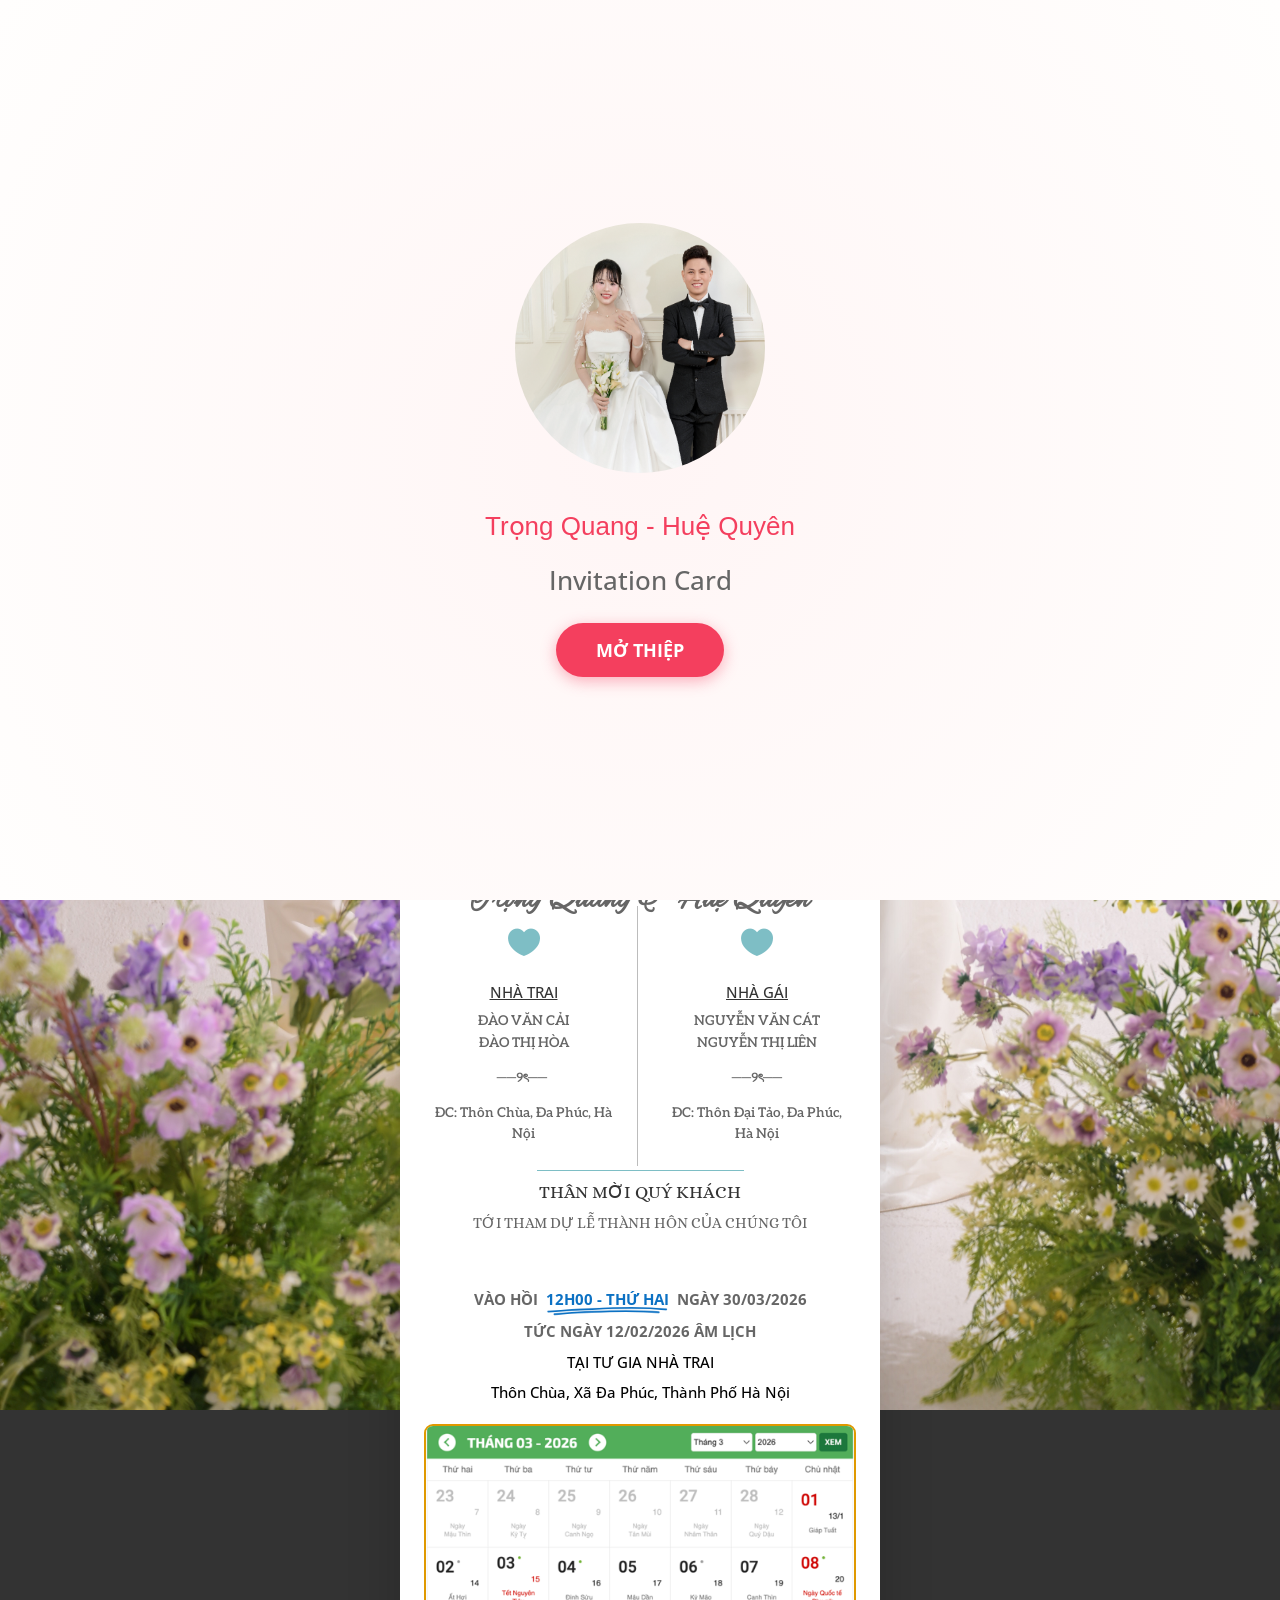
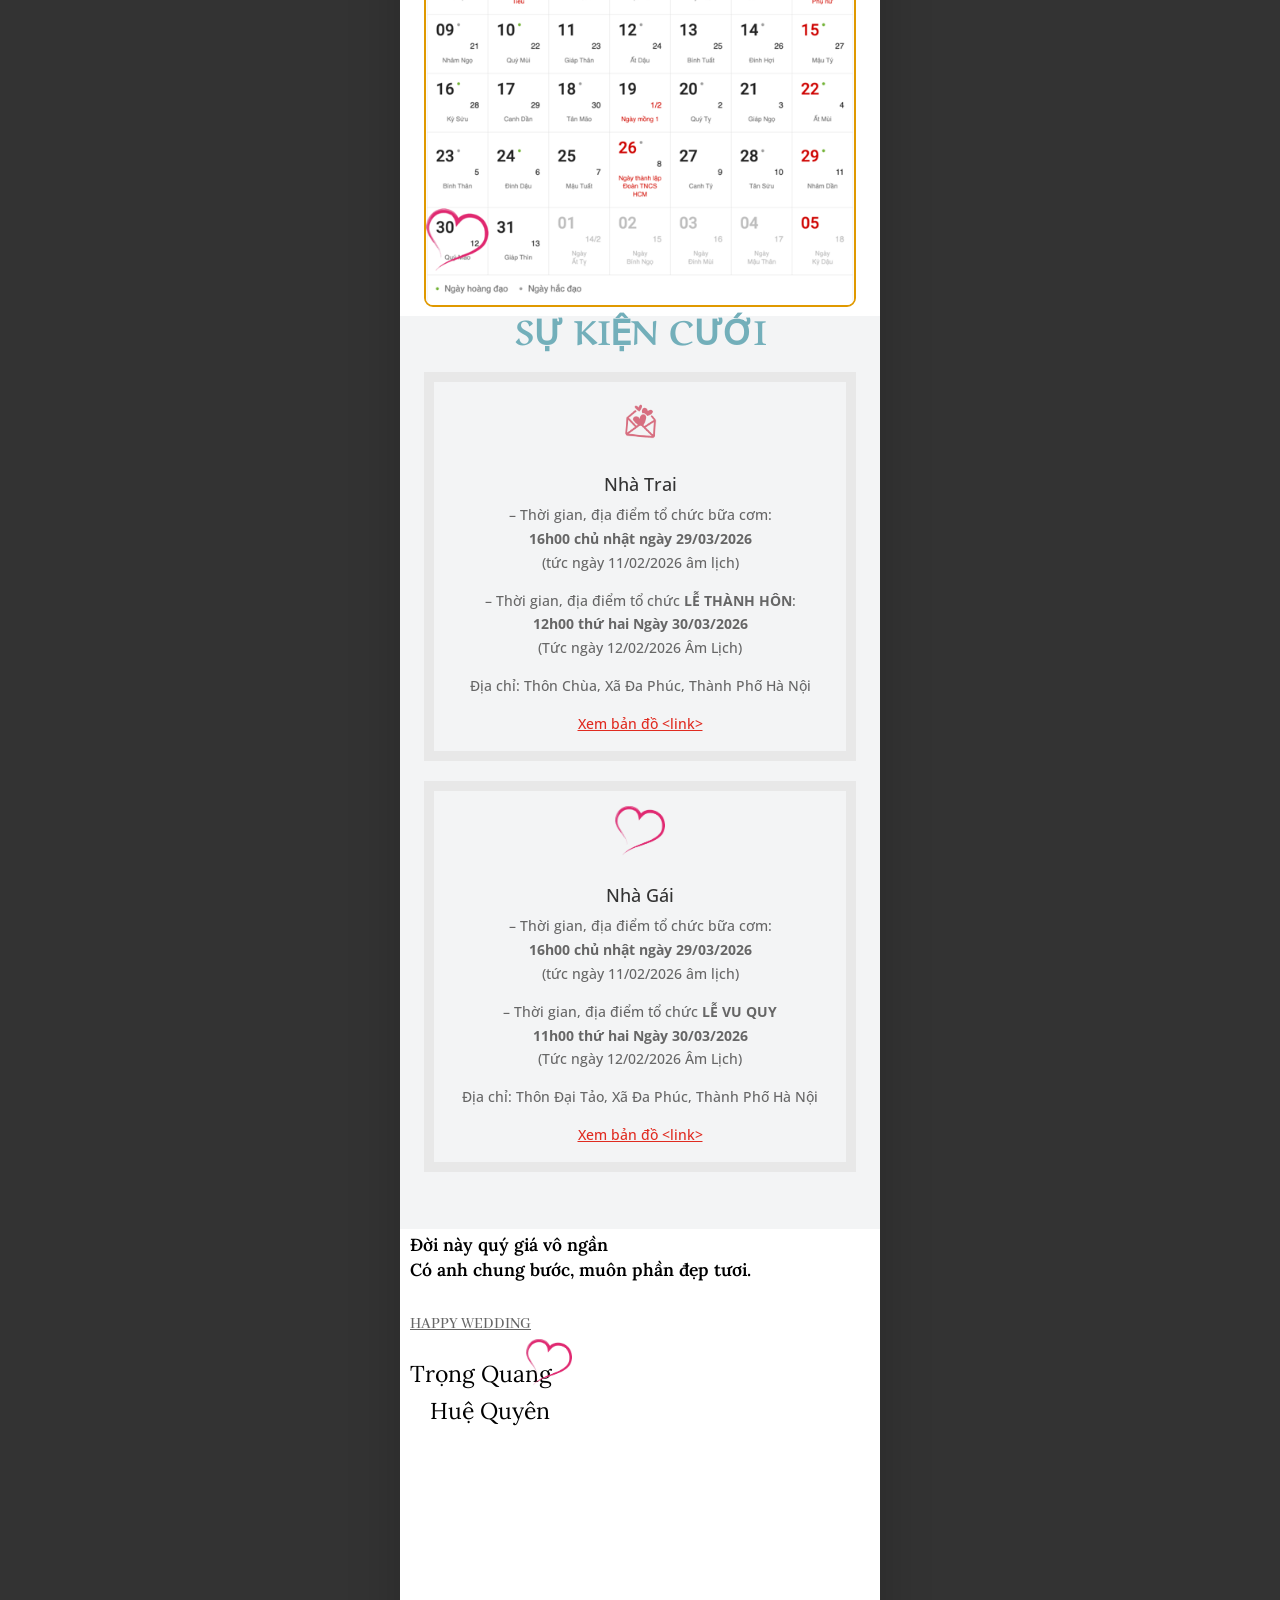
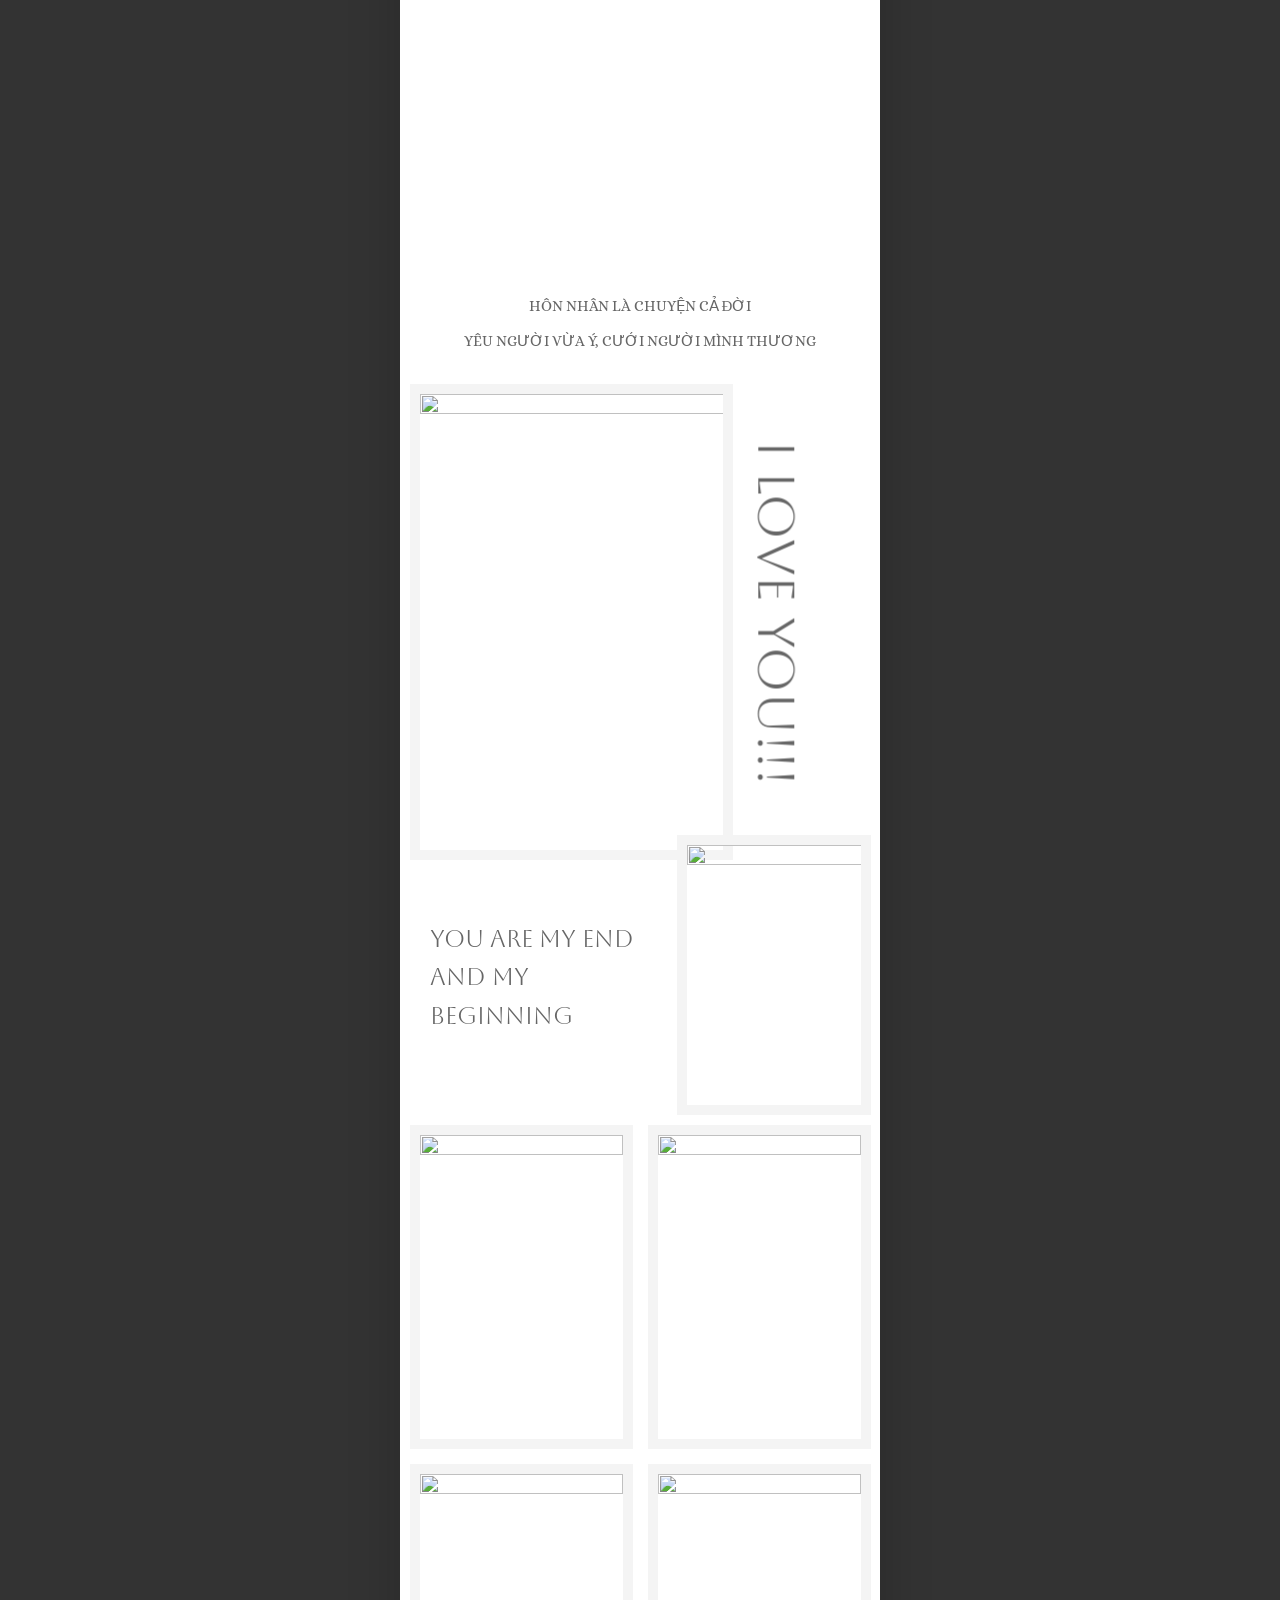
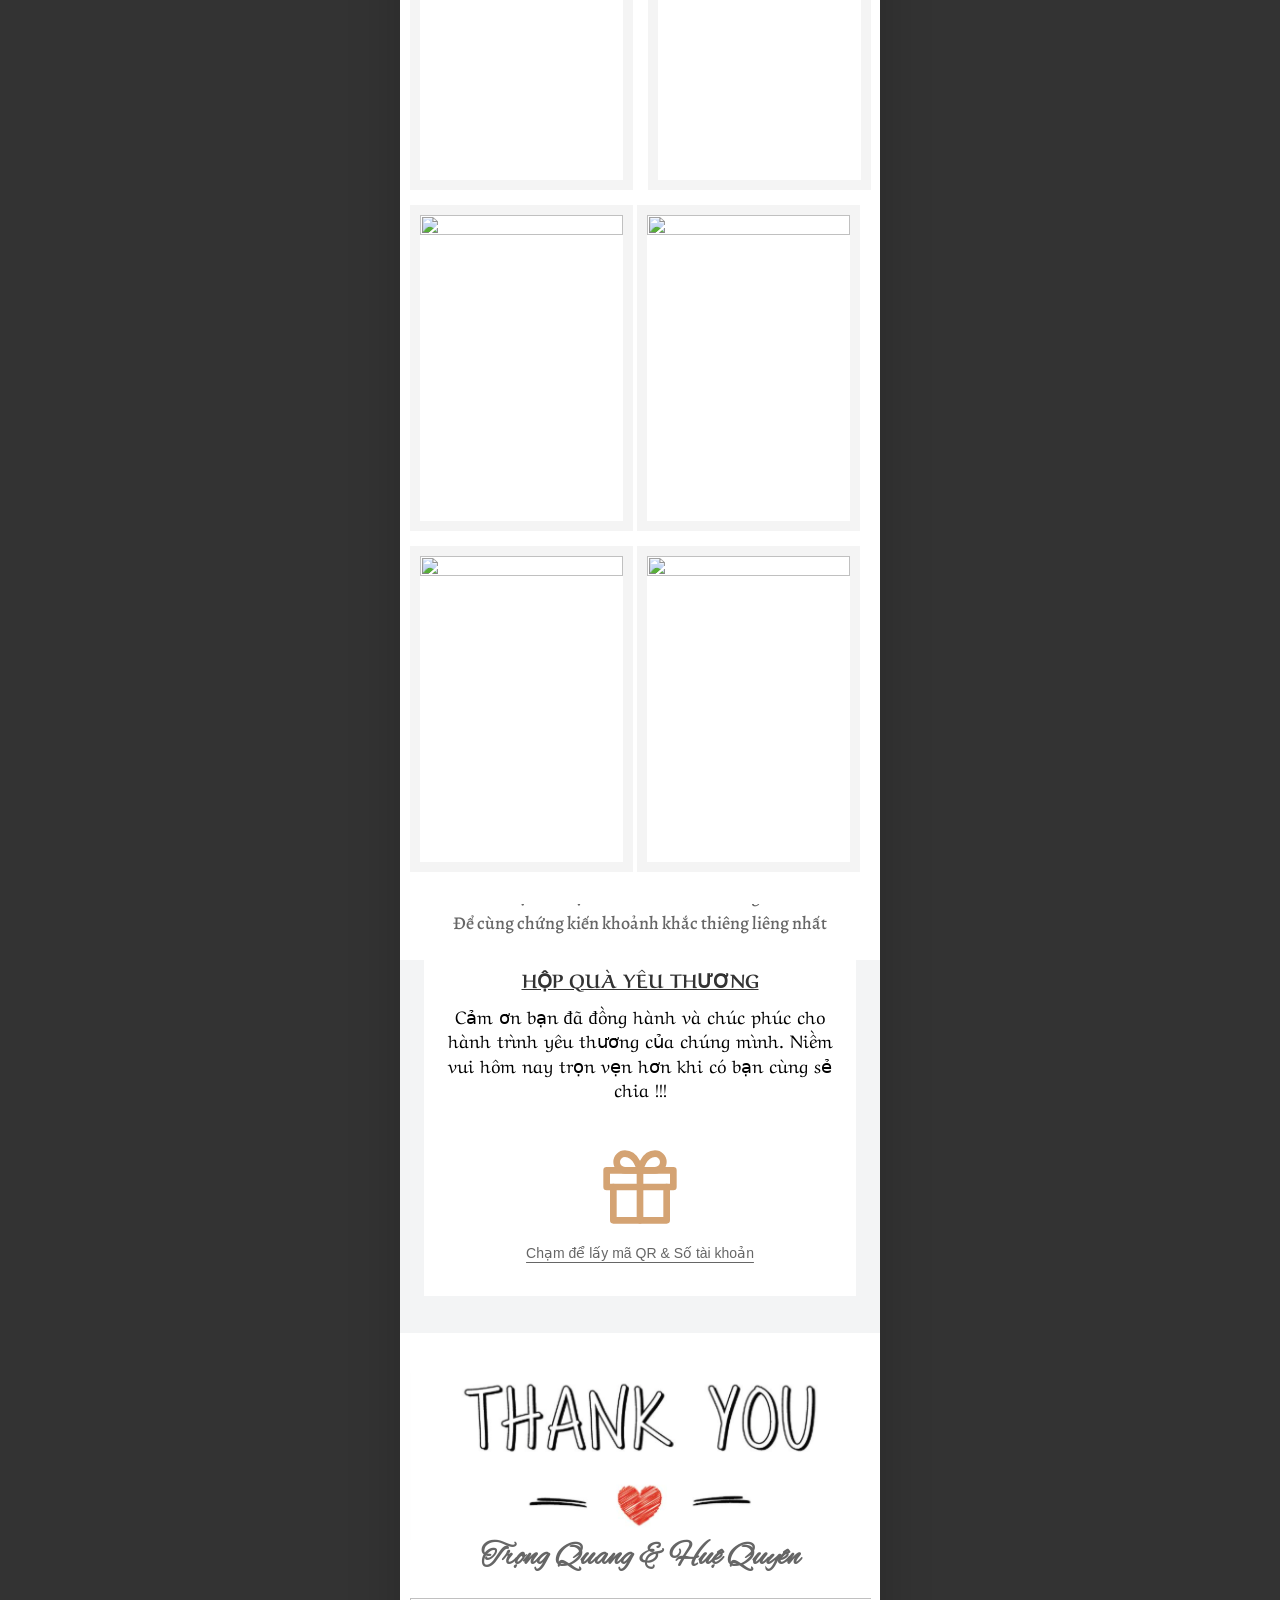
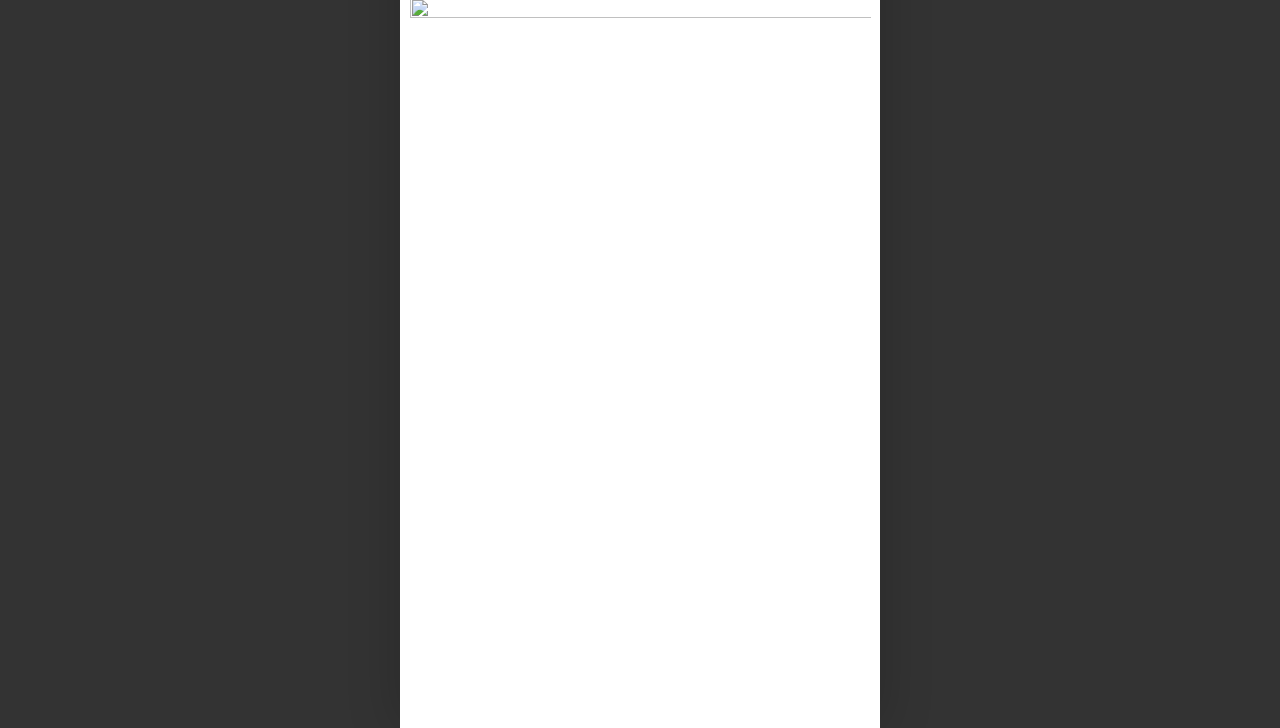
==== index.html @ 7b85a996 "first commit" ====
<!DOCTYPE html>
<html lang="en-US">

<head>
    <meta charset="UTF-8" />
    <meta http-equiv="X-UA-Compatible" content="IE=edge">
    <script type="text/javascript">
        document.documentElement.className = 'js';
    </script>

    <title>Quang Quyên | Wedding</title>
    <meta name='robots' content='max-image-preview:large' />
    <link rel='dns-prefetch' href='//fonts.googleapis.com' />
    <meta content="Divi v.4.27.1" name="generator" />
    <style id='wp-img-auto-sizes-contain-inline-css' type='text/css'>
        img:is([sizes=auto i], [sizes^="auto," i]) {
            contain-intrinsic-size: 3000px 1500px
        }
    </style>

    <link rel='stylesheet' id='et-divi-open-sans-css' href='https://fonts.googleapis.com/css?family=Open+Sans:300italic,400italic,600italic,700italic,800italic,400,300,600,700,800&#038;subset=latin,latin-ext&#038;display=swap' type='text/css' media='all'
    />
    <style id='divi-style-inline-inline-css' type='text/css'>
        a,
        abbr,
        acronym,
        address,
        applet,
        b,
        big,
        blockquote,
        body,
        center,
        cite,
        code,
        dd,
        del,
        dfn,
        div,
        dl,
        dt,
        em,
        fieldset,
        font,
        form,
        h1,
        h2,
        h3,
        h4,
        h5,
        h6,
        html,
        i,
        iframe,
        img,
        ins,
        kbd,
        label,
        legend,
        li,
        object,
        ol,
        p,
        pre,
        q,
        s,
        samp,
        small,
        span,
        strike,
        strong,
        sub,
        sup,
        tt,
        u,
        ul,
        var {
            margin: 0;
            padding: 0;
            border: 0;
            outline: 0;
            font-size: 100%;
            -ms-text-size-adjust: 100%;
            -webkit-text-size-adjust: 100%;
            vertical-align: baseline;
            background: transparent
        }
        .et_pb_column {
            width: 100%;
        }
        body {
            line-height: 1
        }

        ol,
        ul {
            list-style: none
        }

        blockquote,
        q {
            quotes: none
        }

        blockquote:after,
        blockquote:before,
        q:after,
        q:before {
            content: "";
            content: none
        }

        blockquote {
            margin: 20px 0 30px;
            border-left: 5px solid;
            padding-left: 20px
        }

        :focus {
            outline: 0
        }

        del {
            text-decoration: line-through
        }

        pre {
            overflow: auto;
            padding: 10px
        }

        figure {
            margin: 0
        }

        table {
            border-collapse: collapse;
            border-spacing: 0
        }

        article,
        aside,
        footer,
        header,
        hgroup,
        nav,
        section {
            display: block
        }

        body {
            font-family: Open Sans, Arial, sans-serif;
            font-size: 14px;
            color: #666;
            background-color: #fff;
            line-height: 1.7em;
            font-weight: 500;
            -webkit-font-smoothing: antialiased;
            -moz-osx-font-smoothing: grayscale
        }

        body.page-template-page-template-blank-php #page-container {
            padding-top: 0 !important
        }

        body.et_cover_background {
            background-size: cover !important;
            background-position: top !important;
            background-repeat: no-repeat !important;
            background-attachment: fixed
        }

        a {
            color: #2ea3f2
        }

        a,
        a:hover {
            text-decoration: none
        }

        p {
            padding-bottom: 1em
        }

        p:not(.has-background):last-of-type {
            padding-bottom: 0
        }

        p.et_normal_padding {
            padding-bottom: 1em
        }

        strong {
            font-weight: 700
        }

        cite,
        em,
        i {
            font-style: italic
        }

        code,
        pre {
            font-family: Courier New, monospace;
            margin-bottom: 10px
        }

        ins {
            text-decoration: none
        }

        sub,
        sup {
            height: 0;
            line-height: 1;
            position: relative;
            vertical-align: baseline
        }

        sup {
            bottom: .8em
        }

        sub {
            top: .3em
        }

        dl {
            margin: 0 0 1.5em
        }

        dl dt {
            font-weight: 700
        }

        dd {
            margin-left: 1.5em
        }

        blockquote p {
            padding-bottom: 0
        }

        embed,
        iframe,
        object,
        video {
            max-width: 100%
        }

        h1,
        h2,
        h3,
        h4,
        h5,
        h6 {
            color: #333;
            padding-bottom: 10px;
            line-height: 1em;
            font-weight: 500
        }

        h1 a,
        h2 a,
        h3 a,
        h4 a,
        h5 a,
        h6 a {
            color: inherit
        }

        h1 {
            font-size: 30px
        }

        h2 {
            font-size: 26px
        }

        h3 {
            font-size: 22px
        }

        h4 {
            font-size: 18px
        }

        h5 {
            font-size: 16px
        }

        h6 {
            font-size: 14px
        }

        input {
            -webkit-appearance: none
        }

        input[type=checkbox] {
            -webkit-appearance: checkbox
        }

        input[type=radio] {
            -webkit-appearance: radio
        }

        input.text,
        input.title,
        input[type=email],
        input[type=password],
        input[type=tel],
        input[type=text],
        select,
        textarea {
            background-color: #fff;
            border: 1px solid #bbb;
            padding: 2px;
            color: #4e4e4e
        }

        input.text:focus,
        input.title:focus,
        input[type=text]:focus,
        select:focus,
        textarea:focus {
            border-color: #2d3940;
            color: #3e3e3e
        }

        input.text,
        input.title,
        input[type=text],
        select,
        textarea {
            margin: 0
        }

        textarea {
            padding: 4px
        }

        button,
        input,
        select,
        textarea {
            font-family: inherit
        }

        img {
            max-width: 100%;
            height: auto
        }

        .clear {
            clear: both
        }

        br.clear {
            margin: 0;
            padding: 0
        }

        .pagination {
            clear: both
        }

        #et_search_icon:hover,
        .et-social-icon a:hover,
        .et_password_protected_form .et_submit_button,
        .form-submit .et_pb_buttontton.alt.disabled,
        .nav-single a,
        .posted_in a {
            color: #2ea3f2
        }

        .et-search-form,
        blockquote {
            border-color: #2ea3f2
        }

        #main-content {
            background-color: #fff
        }

        .container {
            width: 80%;
            max-width: 1080px;
            margin: auto;
            position: relative
        }

        body:not(.et-tb) #main-content .container,
        body:not(.et-tb-has-header) #main-content .container {
            padding-top: 58px
        }

        .et_full_width_page #main-content .container:before {
            display: none
        }

        .main_title {
            margin-bottom: 20px
        }

        .et_password_protected_form .et_submit_button:hover,
        .form-submit .et_pb_button:hover {
            background: rgba(0, 0, 0, .05)
        }

        .et_button_icon_visible .et_pb_button {
            padding-right: 2em;
            padding-left: .7em
        }

        .et_button_icon_visible .et_pb_button:after {
            opacity: 1;
            margin-left: 0
        }

        .et_button_left .et_pb_button:hover:after {
            left: .15em
        }

        .et_button_left .et_pb_button:after {
            margin-left: 0;
            left: 1em
        }

        .et_button_icon_visible.et_button_left .et_pb_button,
        .et_button_left .et_pb_button:hover,
        .et_button_left .et_pb_module .et_pb_button:hover {
            padding-left: 2em;
            padding-right: .7em
        }

        .et_button_icon_visible.et_button_left .et_pb_button:after,
        .et_button_left .et_pb_button:hover:after {
            left: .15em
        }

        .et_password_protected_form .et_submit_button:hover,
        .form-submit .et_pb_button:hover {
            padding: .3em 1em
        }

        .et_button_no_icon .et_pb_button:after {
            display: none
        }

        .et_button_no_icon.et_button_icon_visible.et_button_left .et_pb_button,
        .et_button_no_icon.et_button_left .et_pb_button:hover,
        .et_button_no_icon .et_pb_button,
        .et_button_no_icon .et_pb_button:hover {
            padding: .3em 1em !important
        }

        .et_button_custom_icon .et_pb_button:after {
            line-height: 1.7em
        }

        .et_button_custom_icon.et_button_icon_visible .et_pb_button:after,
        .et_button_custom_icon .et_pb_button:hover:after {
            margin-left: .3em
        }

        #left-area .post_format-post-format-gallery .wp-block-gallery:first-of-type {
            padding: 0;
            margin-bottom: -16px
        }

        .entry-content table:not(.variations) {
            border: 1px solid #eee;
            margin: 0 0 15px;
            text-align: left;
            width: 100%
        }

        .entry-content thead th,
        .entry-content tr th {
            color: #555;
            font-weight: 700;
            padding: 9px 24px
        }

        .entry-content tr td {
            border-top: 1px solid #eee;
            padding: 6px 24px
        }

        #left-area ul,
        .entry-content ul,
        .et-l--body ul,
        .et-l--footer ul,
        .et-l--header ul {
            list-style-type: disc;
            padding: 0 0 23px 1em;
            line-height: 26px
        }

        #left-area ol,
        .entry-content ol,
        .et-l--body ol,
        .et-l--footer ol,
        .et-l--header ol {
            list-style-type: decimal;
            list-style-position: inside;
            padding: 0 0 23px;
            line-height: 26px
        }

        #left-area ul li ul,
        .entry-content ul li ol {
            padding: 2px 0 2px 20px
        }

        #left-area ol li ul,
        .entry-content ol li ol,
        .et-l--body ol li ol,
        .et-l--footer ol li ol,
        .et-l--header ol li ol {
            padding: 2px 0 2px 35px
        }

        #left-area ul.wp-block-gallery {
            display: -webkit-box;
            display: -ms-flexbox;
            display: flex;
            -ms-flex-wrap: wrap;
            flex-wrap: wrap;
            list-style-type: none;
            padding: 0
        }

        #left-area ul.products {
            padding: 0 !important;
            line-height: 1.7 !important;
            list-style: none !important
        }

        .gallery-item a {
            display: block
        }

        .gallery-caption,
        .gallery-item a {
            width: 90%
        }

        #wpadminbar {
            z-index: 100001
        }

        #left-area .post-meta {
            font-size: 14px;
            padding-bottom: 15px
        }

        #left-area .post-meta a {
            text-decoration: none;
            color: #666
        }

        #left-area .et_featured_image {
            padding-bottom: 7px
        }

        .single .post {
            padding-bottom: 25px
        }

        body.single .et_audio_content {
            margin-bottom: -6px
        }

        .nav-single a {
            text-decoration: none;
            color: #2ea3f2;
            font-size: 14px;
            font-weight: 400
        }

        .nav-previous {
            float: left
        }

        .nav-next {
            float: right
        }

        .et_password_protected_form p input {
            background-color: #eee;
            border: none !important;
            width: 100% !important;
            border-radius: 0 !important;
            font-size: 14px;
            color: #999 !important;
            padding: 16px !important;
            -webkit-box-sizing: border-box;
            box-sizing: border-box
        }

        .et_password_protected_form label {
            display: none
        }

        .et_password_protected_form .et_submit_button {
            font-family: inherit;
            display: block;
            float: right;
            margin: 8px auto 0;
            cursor: pointer
        }

        .post-password-required p.nocomments.container {
            max-width: 100%
        }

        .post-password-required p.nocomments.container:before {
            display: none
        }

        .aligncenter,
        div.post .new-post .aligncenter {
            display: block;
            margin-left: auto;
            margin-right: auto
        }

        .wp-caption {
            border: 1px solid #ddd;
            text-align: center;
            background-color: #f3f3f3;
            margin-bottom: 10px;
            max-width: 96%;
            padding: 8px
        }

        .wp-caption.alignleft {
            margin: 0 30px 20px 0
        }

        .wp-caption.alignright {
            margin: 0 0 20px 30px
        }

        .wp-caption img {
            margin: 0;
            padding: 0;
            border: 0
        }

        .wp-caption p.wp-caption-text {
            font-size: 12px;
            padding: 0 4px 5px;
            margin: 0
        }

        .alignright {
            float: right
        }

        .alignleft {
            float: left
        }

        img.alignleft {
            display: inline;
            float: left;
            margin-right: 15px
        }

        img.alignright {
            display: inline;
            float: right;
            margin-left: 15px
        }

        .page.et_pb_pagebuilder_layout #main-content {
            background-color: transparent
        }

        body #main-content .et_builder_inner_content>h1,
        body #main-content .et_builder_inner_content>h2,
        body #main-content .et_builder_inner_content>h3,
        body #main-content .et_builder_inner_content>h4,
        body #main-content .et_builder_inner_content>h5,
        body #main-content .et_builder_inner_content>h6 {
            line-height: 1.4em
        }

        body #main-content .et_builder_inner_content>p {
            line-height: 1.7em
        }

        .wp-block-pullquote {
            margin: 20px 0 30px
        }

        .wp-block-pullquote.has-background blockquote {
            border-left: none
        }

        .wp-block-group.has-background {
            padding: 1.5em 1.5em .5em
        }

        @media (min-width:981px) {
            #left-area {
                width: 79.125%;
                padding-bottom: 23px
            }
            #main-content .container:before {
                content: "";
                position: absolute;
                top: 0;
                height: 100%;
                width: 1px;
                background-color: #e2e2e2
            }
            .et_full_width_page #left-area,
            .et_no_sidebar #left-area {
                float: none;
                width: 100% !important
            }
            .et_full_width_page #left-area {
                padding-bottom: 0
            }
            .et_no_sidebar #main-content .container:before {
                display: none
            }
        }

        @media (max-width:980px) {
            #page-container {
                padding-top: 80px
            }
            .et-tb #page-container,
            .et-tb-has-header #page-container {
                padding-top: 0 !important
            }
            #left-area,
            #sidebar {
                width: 100% !important
            }
            #main-content .container:before {
                display: none !important
            }
            .et_full_width_page .et_gallery_item:nth-child(4n+1) {
                clear: none
            }
        }

        @media print {
            #page-container {
                padding-top: 0 !important
            }
        }

        #wp-admin-bar-et-use-visual-builder a:before {
            font-family: ETmodules !important;
            content: "\e625";
            font-size: 30px !important;
            width: 28px;
            margin-top: -3px;
            color: #974df3 !important
        }

        #wp-admin-bar-et-use-visual-builder:hover a:before {
            color: #fff !important
        }

        #wp-admin-bar-et-use-visual-builder:hover a,
        #wp-admin-bar-et-use-visual-builder a:hover {
            transition: background-color .5s ease;
            -webkit-transition: background-color .5s ease;
            -moz-transition: background-color .5s ease;
            background-color: #7e3bd0 !important;
            color: #fff !important
        }

        * html .clearfix,
        :first-child+html .clearfix {
            zoom: 1
        }

        .iphone .et_pb_section_video_bg video::-webkit-media-controls-start-playback-button {
            display: none !important;
            -webkit-appearance: none
        }

        .et_mobile_device .et_pb_section_parallax .et_pb_parallax_css {
            background-attachment: scroll
        }

        .et-social-facebook a.icon:before {
            content: "\e093"
        }

        .et-social-twitter a.icon:before {
            content: "\e094"
        }

        .et-social-google-plus a.icon:before {
            content: "\e096"
        }

        .et-social-instagram a.icon:before {
            content: "\e09a"
        }

        .et-social-rss a.icon:before {
            content: "\e09e"
        }

        .ai1ec-single-event:after {
            content: " ";
            display: table;
            clear: both
        }

        .evcal_event_details .evcal_evdata_cell .eventon_details_shading_bot.eventon_details_shading_bot {
            z-index: 3
        }

        .wp-block-divi-layout {
            margin-bottom: 1em
        }

        * {
            -webkit-box-sizing: border-box;
            box-sizing: border-box
        }

        #et-info-email:before,
        #et-info-phone:before,
        #et_search_icon:before,
        .comment-reply-link:after,
        .et-cart-info span:before,
        .et-pb-arrow-next:before,
        .et-pb-arrow-prev:before,
        .et-social-icon a:before,
        .et_audio_container .mejs-playpause-button button:before,
        .et_audio_container .mejs-volume-button button:before,
        .et_overlay:before,
        .et_password_protected_form .et_submit_button:after,
        .et_pb_button:after,
        .et_pb_contact_reset:after,
        .et_pb_contact_submit:after,
        .et_pb_font_icon:before,
        .et_pb_newsletter_button:after,
        .et_pb_pricing_table_button:after,
        .et_pb_promo_button:after,
        .et_pb_testimonial:before,
        .et_pb_toggle_title:before,
        .form-submit .et_pb_button:after,
        .mobile_menu_bar:before,
        a.et_pb_more_button:after {
            font-family: ETmodules !important;
            speak: none;
            font-style: normal;
            font-weight: 400;
            -webkit-font-feature-settings: normal;
            font-feature-settings: normal;
            font-variant: normal;
            text-transform: none;
            line-height: 1;
            -webkit-font-smoothing: antialiased;
            -moz-osx-font-smoothing: grayscale;
            text-shadow: 0 0;
            direction: ltr
        }

        .et-pb-icon,
        .et_pb_custom_button_icon.et_pb_button:after,
        .et_pb_login .et_pb_custom_button_icon.et_pb_button:after,
        .et_pb_woo_custom_button_icon .button.et_pb_custom_button_icon.et_pb_button:after,
        .et_pb_woo_custom_button_icon .button.et_pb_custom_button_icon.et_pb_button:hover:after {
            content: attr(data-icon)
        }

        .et-pb-icon {
            font-family: ETmodules;
            speak: none;
            font-weight: 400;
            -webkit-font-feature-settings: normal;
            font-feature-settings: normal;
            font-variant: normal;
            text-transform: none;
            line-height: 1;
            -webkit-font-smoothing: antialiased;
            font-size: 96px;
            font-style: normal;
            display: inline-block;
            -webkit-box-sizing: border-box;
            box-sizing: border-box;
            direction: ltr
        }

        #et-ajax-saving {
            display: none;
            -webkit-transition: background .3s, -webkit-box-shadow .3s;
            transition: background .3s, -webkit-box-shadow .3s;
            transition: background .3s, box-shadow .3s;
            transition: background .3s, box-shadow .3s, -webkit-box-shadow .3s;
            -webkit-box-shadow: rgba(0, 139, 219, .247059) 0 0 60px;
            box-shadow: 0 0 60px rgba(0, 139, 219, .247059);
            position: fixed;
            top: 50%;
            left: 50%;
            width: 50px;
            height: 50px;
            background: #fff;
            border-radius: 50px;
            margin: -25px 0 0 -25px;
            z-index: 999999;
            text-align: center
        }

        #et-ajax-saving img {
            margin: 9px
        }

        .et-safe-mode-indicator,
        .et-safe-mode-indicator:focus,
        .et-safe-mode-indicator:hover {
            -webkit-box-shadow: 0 5px 10px rgba(41, 196, 169, .15);
            box-shadow: 0 5px 10px rgba(41, 196, 169, .15);
            background: #29c4a9;
            color: #fff;
            font-size: 14px;
            font-weight: 600;
            padding: 12px;
            line-height: 16px;
            border-radius: 3px;
            position: fixed;
            bottom: 30px;
            right: 30px;
            z-index: 999999;
            text-decoration: none;
            font-family: Open Sans, sans-serif;
            -webkit-font-smoothing: antialiased;
            -moz-osx-font-smoothing: grayscale
        }

        .et_pb_button {
            font-size: 20px;
            font-weight: 500;
            padding: .3em 1em;
            line-height: 1.7em !important;
            background-color: transparent;
            background-size: cover;
            background-position: 50%;
            background-repeat: no-repeat;
            border: 2px solid;
            border-radius: 3px;
            -webkit-transition-duration: .2s;
            transition-duration: .2s;
            -webkit-transition-property: all !important;
            transition-property: all !important
        }

        .et_pb_button,
        .et_pb_button_inner {
            position: relative
        }

        .et_pb_button:hover,
        .et_pb_module .et_pb_button:hover {
            border: 2px solid transparent;
            padding: .3em 2em .3em .7em
        }

        .et_pb_button:hover {
            background-color: hsla(0, 0%, 100%, .2)
        }

        .et_pb_bg_layout_light.et_pb_button:hover,
        .et_pb_bg_layout_light .et_pb_button:hover {
            background-color: rgba(0, 0, 0, .05)
        }

        .et_pb_button:after,
        .et_pb_button:before {
            font-size: 32px;
            line-height: 1em;
            content: "\35";
            opacity: 0;
            position: absolute;
            margin-left: -1em;
            -webkit-transition: all .2s;
            transition: all .2s;
            text-transform: none;
            -webkit-font-feature-settings: "kern" off;
            font-feature-settings: "kern" off;
            font-variant: none;
            font-style: normal;
            font-weight: 400;
            text-shadow: none
        }

        .et_pb_button.et_hover_enabled:hover:after,
        .et_pb_button.et_pb_hovered:hover:after {
            -webkit-transition: none !important;
            transition: none !important
        }

        .et_pb_button:before {
            display: none
        }

        .et_pb_button:hover:after {
            opacity: 1;
            margin-left: 0
        }

        .et_pb_column_1_3 h1,
        .et_pb_column_1_4 h1,
        .et_pb_column_1_5 h1,
        .et_pb_column_1_6 h1,
        .et_pb_column_2_5 h1 {
            font-size: 26px
        }

        .et_pb_column_1_3 h2,
        .et_pb_column_1_4 h2,
        .et_pb_column_1_5 h2,
        .et_pb_column_1_6 h2,
        .et_pb_column_2_5 h2 {
            font-size: 23px
        }

        .et_pb_column_1_3 h3,
        .et_pb_column_1_4 h3,
        .et_pb_column_1_5 h3,
        .et_pb_column_1_6 h3,
        .et_pb_column_2_5 h3 {
            font-size: 20px
        }

        .et_pb_column_1_3 h4,
        .et_pb_column_1_4 h4,
        .et_pb_column_1_5 h4,
        .et_pb_column_1_6 h4,
        .et_pb_column_2_5 h4 {
            font-size: 18px
        }

        .et_pb_column_1_3 h5,
        .et_pb_column_1_4 h5,
        .et_pb_column_1_5 h5,
        .et_pb_column_1_6 h5,
        .et_pb_column_2_5 h5 {
            font-size: 16px
        }

        .et_pb_column_1_3 h6,
        .et_pb_column_1_4 h6,
        .et_pb_column_1_5 h6,
        .et_pb_column_1_6 h6,
        .et_pb_column_2_5 h6 {
            font-size: 15px
        }

        .et_pb_bg_layout_dark,
        .et_pb_bg_layout_dark h1,
        .et_pb_bg_layout_dark h2,
        .et_pb_bg_layout_dark h3,
        .et_pb_bg_layout_dark h4,
        .et_pb_bg_layout_dark h5,
        .et_pb_bg_layout_dark h6 {
            color: #fff !important
        }

        .et_pb_module.et_pb_text_align_left {
            text-align: left
        }

        .et_pb_module.et_pb_text_align_center {
            text-align: center
        }

        .et_pb_module.et_pb_text_align_right {
            text-align: right
        }

        .et_pb_module.et_pb_text_align_justified {
            text-align: justify
        }

        .clearfix:after {
            visibility: hidden;
            display: block;
            font-size: 0;
            content: " ";
            clear: both;
            height: 0
        }

        .et_pb_bg_layout_light .et_pb_more_button {
            color: #2ea3f2
        }

        .et_builder_inner_content {
            position: relative;
            z-index: 1
        }

        header .et_builder_inner_content {
            z-index: 2
        }

        .et_pb_css_mix_blend_mode_passthrough {
            mix-blend-mode: unset !important
        }

        .et_pb_image_container {
            margin: -20px -20px 29px
        }

        .et_pb_module_inner {
            position: relative
        }

        .et_hover_enabled_preview {
            z-index: 2
        }

        .et_hover_enabled:hover {
            position: relative;
            z-index: 2
        }

        .et_pb_all_tabs,
        .et_pb_module,
        .et_pb_posts_nav a,
        .et_pb_tab,
        .et_pb_with_background {
            position: relative;
            background-size: cover;
            background-position: 50%;
            background-repeat: no-repeat
        }

        .et_pb_background_mask,
        .et_pb_background_pattern {
            bottom: 0;
            left: 0;
            position: absolute;
            right: 0;
            top: 0
        }

        .et_pb_background_mask {
            background-size: calc(100% + 2px) calc(100% + 2px);
            background-repeat: no-repeat;
            background-position: 50%;
            overflow: hidden
        }

        .et_pb_background_pattern {
            background-position: 0 0;
            background-repeat: repeat
        }

        .et_pb_with_border {
            position: relative;
            border: 0 solid #333
        }

        .post-password-required .et_pb_row {
            padding: 0;
            width: 100%
        }

        .post-password-required .et_password_protected_form {
            min-height: 0
        }

        body.et_pb_pagebuilder_layout.et_pb_show_title .post-password-required .et_password_protected_form h1,
        body:not(.et_pb_pagebuilder_layout) .post-password-required .et_password_protected_form h1 {
            display: none
        }

        .et_pb_no_bg {
            padding: 0 !important
        }

        .et_overlay.et_pb_inline_icon:before,
        .et_pb_inline_icon:before {
            content: attr(data-icon)
        }

        .et_pb_more_button {
            color: inherit;
            text-shadow: none;
            text-decoration: none;
            display: inline-block;
            margin-top: 20px
        }

        .et_parallax_bg_wrap {
            overflow: hidden;
            position: absolute;
            top: 0;
            right: 0;
            bottom: 0;
            left: 0
        }

        .et_parallax_bg {
            background-repeat: no-repeat;
            background-position: top;
            background-size: cover;
            position: absolute;
            bottom: 0;
            left: 0;
            width: 100%;
            height: 100%;
            display: block
        }

        .et_parallax_bg.et_parallax_bg__hover,
        .et_parallax_bg.et_parallax_bg_phone,
        .et_parallax_bg.et_parallax_bg_tablet,
        .et_parallax_gradient.et_parallax_gradient__hover,
        .et_parallax_gradient.et_parallax_gradient_phone,
        .et_parallax_gradient.et_parallax_gradient_tablet,
        .et_pb_section_parallax_hover:hover .et_parallax_bg:not(.et_parallax_bg__hover),
        .et_pb_section_parallax_hover:hover .et_parallax_gradient:not(.et_parallax_gradient__hover) {
            display: none
        }

        .et_pb_section_parallax_hover:hover .et_parallax_bg.et_parallax_bg__hover,
        .et_pb_section_parallax_hover:hover .et_parallax_gradient.et_parallax_gradient__hover {
            display: block
        }

        .et_parallax_gradient {
            bottom: 0;
            display: block;
            left: 0;
            position: absolute;
            right: 0;
            top: 0
        }

        .et_pb_module.et_pb_section_parallax,
        .et_pb_posts_nav a.et_pb_section_parallax,
        .et_pb_tab.et_pb_section_parallax {
            position: relative
        }

        .et_pb_section_parallax .et_pb_parallax_css,
        .et_pb_slides .et_parallax_bg.et_pb_parallax_css {
            background-attachment: fixed
        }

        body.et-bfb .et_pb_section_parallax .et_pb_parallax_css,
        body.et-bfb .et_pb_slides .et_parallax_bg.et_pb_parallax_css {
            background-attachment: scroll;
            bottom: auto
        }

        .et_pb_section_parallax.et_pb_column .et_pb_module,
        .et_pb_section_parallax.et_pb_row .et_pb_column,
        .et_pb_section_parallax.et_pb_row .et_pb_module {
            z-index: 9;
            position: relative
        }

        .et_pb_more_button:hover:after {
            opacity: 1;
            margin-left: 0
        }

        .et_pb_preload .et_pb_section_video_bg,
        .et_pb_preload>div {
            visibility: hidden
        }

        .et_pb_preload,
        .et_pb_section.et_pb_section_video.et_pb_preload {
            position: relative;
            background: #464646 !important
        }

        .et_pb_preload:before {
            content: "";
            position: absolute;
            top: 50%;
            left: 50%;
            background: url(./wp-content/themes/Divi/includes/builder/styles/images/preloader.gif) no-repeat;
            border-radius: 32px;
            width: 32px;
            height: 32px;
            margin: -16px 0 0 -16px
        }

        .box-shadow-overlay {
            position: absolute;
            top: 0;
            left: 0;
            width: 100%;
            height: 100%;
            z-index: 10;
            pointer-events: none
        }

        .et_pb_section>.box-shadow-overlay~.et_pb_row {
            z-index: 11
        }

        body.safari .section_has_divider {
            will-change: transform
        }

        .et_pb_row>.box-shadow-overlay {
            z-index: 8
        }

        .has-box-shadow-overlay {
            position: relative
        }

        .et_clickable {
            cursor: pointer
        }

        .screen-reader-text {
            border: 0;
            clip: rect(1px, 1px, 1px, 1px);
            -webkit-clip-path: inset(50%);
            clip-path: inset(50%);
            height: 1px;
            margin: -1px;
            overflow: hidden;
            padding: 0;
            position: absolute !important;
            width: 1px;
            word-wrap: normal !important
        }

        .et_multi_view_hidden,
        .et_multi_view_hidden_image {
            display: none !important
        }

        @keyframes multi-view-image-fade {
            0% {
                opacity: 0
            }
            10% {
                opacity: .1
            }
            20% {
                opacity: .2
            }
            30% {
                opacity: .3
            }
            40% {
                opacity: .4
            }
            50% {
                opacity: .5
            }
            60% {
                opacity: .6
            }
            70% {
                opacity: .7
            }
            80% {
                opacity: .8
            }
            90% {
                opacity: .9
            }
            to {
                opacity: 1
            }
        }

        .et_multi_view_image__loading {
            visibility: hidden
        }

        .et_multi_view_image__loaded {
            -webkit-animation: multi-view-image-fade .5s;
            animation: multi-view-image-fade .5s
        }

        #et-pb-motion-effects-offset-tracker {
            visibility: hidden !important;
            opacity: 0;
            position: absolute;
            top: 0;
            left: 0
        }

        .et-pb-before-scroll-animation {
            opacity: 0
        }

        header.et-l.et-l--header:after {
            clear: both;
            display: block;
            content: ""
        }

        .et_pb_module {
            -webkit-animation-timing-function: linear;
            animation-timing-function: linear;
            -webkit-animation-duration: .2s;
            animation-duration: .2s
        }

        @-webkit-keyframes fadeBottom {
            0% {
                opacity: 0;
                -webkit-transform: translateY(10%);
                transform: translateY(10%)
            }
            to {
                opacity: 1;
                -webkit-transform: translateY(0);
                transform: translateY(0)
            }
        }

        @keyframes fadeBottom {
            0% {
                opacity: 0;
                -webkit-transform: translateY(10%);
                transform: translateY(10%)
            }
            to {
                opacity: 1;
                -webkit-transform: translateY(0);
                transform: translateY(0)
            }
        }

        @-webkit-keyframes fadeLeft {
            0% {
                opacity: 0;
                -webkit-transform: translateX(-10%);
                transform: translateX(-10%)
            }
            to {
                opacity: 1;
                -webkit-transform: translateX(0);
                transform: translateX(0)
            }
        }

        @keyframes fadeLeft {
            0% {
                opacity: 0;
                -webkit-transform: translateX(-10%);
                transform: translateX(-10%)
            }
            to {
                opacity: 1;
                -webkit-transform: translateX(0);
                transform: translateX(0)
            }
        }

        @-webkit-keyframes fadeRight {
            0% {
                opacity: 0;
                -webkit-transform: translateX(10%);
                transform: translateX(10%)
            }
            to {
                opacity: 1;
                -webkit-transform: translateX(0);
                transform: translateX(0)
            }
        }

        @keyframes fadeRight {
            0% {
                opacity: 0;
                -webkit-transform: translateX(10%);
                transform: translateX(10%)
            }
            to {
                opacity: 1;
                -webkit-transform: translateX(0);
                transform: translateX(0)
            }
        }

        @-webkit-keyframes fadeTop {
            0% {
                opacity: 0;
                -webkit-transform: translateY(-10%);
                transform: translateY(-10%)
            }
            to {
                opacity: 1;
                -webkit-transform: translateX(0);
                transform: translateX(0)
            }
        }

        @keyframes fadeTop {
            0% {
                opacity: 0;
                -webkit-transform: translateY(-10%);
                transform: translateY(-10%)
            }
            to {
                opacity: 1;
                -webkit-transform: translateX(0);
                transform: translateX(0)
            }
        }

        @-webkit-keyframes fadeIn {
            0% {
                opacity: 0
            }
            to {
                opacity: 1
            }
        }

        @keyframes fadeIn {
            0% {
                opacity: 0
            }
            to {
                opacity: 1
            }
        }

        .et-waypoint:not(.et_pb_counters) {
            opacity: 0
        }

        @media (min-width:981px) {
            .et_pb_section.et_section_specialty div.et_pb_row .et_pb_column .et_pb_column .et_pb_module.et-last-child,
            .et_pb_section.et_section_specialty div.et_pb_row .et_pb_column .et_pb_column .et_pb_module:last-child,
            .et_pb_section.et_section_specialty div.et_pb_row .et_pb_column .et_pb_row_inner .et_pb_column .et_pb_module.et-last-child,
            .et_pb_section.et_section_specialty div.et_pb_row .et_pb_column .et_pb_row_inner .et_pb_column .et_pb_module:last-child,
            .et_pb_section div.et_pb_row .et_pb_column .et_pb_module.et-last-child,
            .et_pb_section div.et_pb_row .et_pb_column .et_pb_module:last-child {
                margin-bottom: 0
            }
        }

        @media (max-width:980px) {
            .et_overlay.et_pb_inline_icon_tablet:before,
            .et_pb_inline_icon_tablet:before {
                content: attr(data-icon-tablet)
            }
            .et_parallax_bg.et_parallax_bg_tablet_exist,
            .et_parallax_gradient.et_parallax_gradient_tablet_exist {
                display: none
            }
            .et_parallax_bg.et_parallax_bg_tablet,
            .et_parallax_gradient.et_parallax_gradient_tablet {
                display: block
            }
            .et_pb_column .et_pb_module {
                margin-bottom: 30px
            }
            .et_pb_row .et_pb_column .et_pb_module.et-last-child,
            .et_pb_row .et_pb_column .et_pb_module:last-child,
            .et_section_specialty .et_pb_row .et_pb_column .et_pb_module.et-last-child,
            .et_section_specialty .et_pb_row .et_pb_column .et_pb_module:last-child {
                margin-bottom: 0
            }
            .et_pb_more_button {
                display: inline-block !important
            }
            .et_pb_bg_layout_light_tablet.et_pb_button,
            .et_pb_bg_layout_light_tablet.et_pb_module.et_pb_button,
            .et_pb_bg_layout_light_tablet .et_pb_more_button {
                color: #2ea3f2
            }
            .et_pb_bg_layout_light_tablet .et_pb_forgot_password a {
                color: #666
            }
            .et_pb_bg_layout_light_tablet h1,
            .et_pb_bg_layout_light_tablet h2,
            .et_pb_bg_layout_light_tablet h3,
            .et_pb_bg_layout_light_tablet h4,
            .et_pb_bg_layout_light_tablet h5,
            .et_pb_bg_layout_light_tablet h6 {
                color: #333 !important
            }
            .et_pb_module .et_pb_bg_layout_light_tablet.et_pb_button {
                color: #2ea3f2 !important
            }
            .et_pb_bg_layout_light_tablet {
                color: #666 !important
            }
            .et_pb_bg_layout_dark_tablet,
            .et_pb_bg_layout_dark_tablet h1,
            .et_pb_bg_layout_dark_tablet h2,
            .et_pb_bg_layout_dark_tablet h3,
            .et_pb_bg_layout_dark_tablet h4,
            .et_pb_bg_layout_dark_tablet h5,
            .et_pb_bg_layout_dark_tablet h6 {
                color: #fff !important
            }
            .et_pb_bg_layout_dark_tablet.et_pb_button,
            .et_pb_bg_layout_dark_tablet.et_pb_module.et_pb_button,
            .et_pb_bg_layout_dark_tablet .et_pb_more_button {
                color: inherit
            }
            .et_pb_bg_layout_dark_tablet .et_pb_forgot_password a {
                color: #fff
            }
            .et_pb_module.et_pb_text_align_left-tablet {
                text-align: left
            }
            .et_pb_module.et_pb_text_align_center-tablet {
                text-align: center
            }
            .et_pb_module.et_pb_text_align_right-tablet {
                text-align: right
            }
            .et_pb_module.et_pb_text_align_justified-tablet {
                text-align: justify
            }
        }

        @media (max-width:767px) {
            .et_pb_more_button {
                display: inline-block !important
            }
            .et_overlay.et_pb_inline_icon_phone:before,
            .et_pb_inline_icon_phone:before {
                content: attr(data-icon-phone)
            }
            .et_parallax_bg.et_parallax_bg_phone_exist,
            .et_parallax_gradient.et_parallax_gradient_phone_exist {
                display: none
            }
            .et_parallax_bg.et_parallax_bg_phone,
            .et_parallax_gradient.et_parallax_gradient_phone {
                display: block
            }
            .et-hide-mobile {
                display: none !important
            }
            .et_pb_bg_layout_light_phone.et_pb_button,
            .et_pb_bg_layout_light_phone.et_pb_module.et_pb_button,
            .et_pb_bg_layout_light_phone .et_pb_more_button {
                color: #2ea3f2
            }
            .et_pb_bg_layout_light_phone .et_pb_forgot_password a {
                color: #666
            }
            .et_pb_bg_layout_light_phone h1,
            .et_pb_bg_layout_light_phone h2,
            .et_pb_bg_layout_light_phone h3,
            .et_pb_bg_layout_light_phone h4,
            .et_pb_bg_layout_light_phone h5,
            .et_pb_bg_layout_light_phone h6 {
                color: #333 !important
            }
            .et_pb_module .et_pb_bg_layout_light_phone.et_pb_button {
                color: #2ea3f2 !important
            }
            .et_pb_bg_layout_light_phone {
                color: #666 !important
            }
            .et_pb_bg_layout_dark_phone,
            .et_pb_bg_layout_dark_phone h1,
            .et_pb_bg_layout_dark_phone h2,
            .et_pb_bg_layout_dark_phone h3,
            .et_pb_bg_layout_dark_phone h4,
            .et_pb_bg_layout_dark_phone h5,
            .et_pb_bg_layout_dark_phone h6 {
                color: #fff !important
            }
            .et_pb_bg_layout_dark_phone.et_pb_button,
            .et_pb_bg_layout_dark_phone.et_pb_module.et_pb_button,
            .et_pb_bg_layout_dark_phone .et_pb_more_button {
                color: inherit
            }
            .et_pb_module .et_pb_bg_layout_dark_phone.et_pb_button {
                color: #fff !important
            }
            .et_pb_bg_layout_dark_phone .et_pb_forgot_password a {
                color: #fff
            }
            .et_pb_module.et_pb_text_align_left-phone {
                text-align: left
            }
            .et_pb_module.et_pb_text_align_center-phone {
                text-align: center
            }
            .et_pb_module.et_pb_text_align_right-phone {
                text-align: right
            }
            .et_pb_module.et_pb_text_align_justified-phone {
                text-align: justify
            }
        }

        @media (max-width:479px) {
            a.et_pb_more_button {
                display: block
            }
        }

        @media (min-width:768px) and (max-width:980px) {
            [data-et-multi-view-load-tablet-hidden=true]:not(.et_multi_view_swapped) {
                display: none !important
            }
        }

        @media (max-width:767px) {
            [data-et-multi-view-load-phone-hidden=true]:not(.et_multi_view_swapped) {
                display: none !important
            }
        }

        .et_pb_menu.et_pb_menu--style-inline_centered_logo .et_pb_menu__menu nav ul {
            -webkit-box-pack: center;
            -ms-flex-pack: center;
            justify-content: center
        }

        @-webkit-keyframes multi-view-image-fade {
            0% {
                -webkit-transform: scale(1);
                transform: scale(1);
                opacity: 1
            }
            50% {
                -webkit-transform: scale(1.01);
                transform: scale(1.01);
                opacity: 1
            }
            to {
                -webkit-transform: scale(1);
                transform: scale(1);
                opacity: 1
            }
        }

        /*# sourceURL=divi-style-inline-inline-css */
    </style>
    <style id='divi-dynamic-critical-inline-css' type='text/css'>
        @font-face {
            font-family: ETmodules;
            font-display: block;
            src: url(./wp-content/themes/Divi/core/admin/fonts/modules/all/modules.eot);
            src: url(./wp-content/themes/Divi/core/admin/fonts/modules/all/modules.eot?#iefix) format("embedded-opentype"), url(./wp-content/themes/Divi/core/admin/fonts/modules/all/modules.woff) format("woff"), url(./wp-content/themes/Divi/core/admin/fonts/modules/all/modules.ttf) format("truetype"), url(./wp-content/themes/Divi/core/admin/fonts/modules/all/modules.svg#ETmodules) format("svg");
            font-weight: 400;
            font-style: normal
        }

        @media (min-width:981px) {
            .et_pb_gutters3 .et_pb_column,
            .et_pb_gutters3.et_pb_row .et_pb_column {
                margin-right: 5.5%
            }
            .et_pb_gutters3 .et_pb_column_4_4,
            .et_pb_gutters3.et_pb_row .et_pb_column_4_4 {
                width: 100%
            }
            .et_pb_gutters3 .et_pb_column_4_4 .et_pb_module,
            .et_pb_gutters3.et_pb_row .et_pb_column_4_4 .et_pb_module {
                margin-bottom: 2.75%
            }
            .et_pb_gutters3 .et_pb_column_3_4,
            .et_pb_gutters3.et_pb_row .et_pb_column_3_4 {
                width: 73.625%
            }
            .et_pb_gutters3 .et_pb_column_3_4 .et_pb_module,
            .et_pb_gutters3.et_pb_row .et_pb_column_3_4 .et_pb_module {
                margin-bottom: 3.735%
            }
            .et_pb_gutters3 .et_pb_column_2_3,
            .et_pb_gutters3.et_pb_row .et_pb_column_2_3 {
                width: 64.833%
            }
            .et_pb_gutters3 .et_pb_column_2_3 .et_pb_module,
            .et_pb_gutters3.et_pb_row .et_pb_column_2_3 .et_pb_module {
                margin-bottom: 4.242%
            }
            .et_pb_gutters3 .et_pb_column_3_5,
            .et_pb_gutters3.et_pb_row .et_pb_column_3_5 {
                width: 57.8%
            }
            .et_pb_gutters3 .et_pb_column_3_5 .et_pb_module,
            .et_pb_gutters3.et_pb_row .et_pb_column_3_5 .et_pb_module {
                margin-bottom: 4.758%
            }
            .et_pb_gutters3 .et_pb_column_1_2,
            .et_pb_gutters3.et_pb_row .et_pb_column_1_2 {
                width: 47.25%
            }
            .et_pb_gutters3 .et_pb_column_1_2 .et_pb_module,
            .et_pb_gutters3.et_pb_row .et_pb_column_1_2 .et_pb_module {
                margin-bottom: 5.82%
            }
            .et_pb_gutters3 .et_pb_column_2_5,
            .et_pb_gutters3.et_pb_row .et_pb_column_2_5 {
                width: 36.7%
            }
            .et_pb_gutters3 .et_pb_column_2_5 .et_pb_module,
            .et_pb_gutters3.et_pb_row .et_pb_column_2_5 .et_pb_module {
                margin-bottom: 7.493%
            }
            .et_pb_gutters3 .et_pb_column_1_3,
            .et_pb_gutters3.et_pb_row .et_pb_column_1_3 {
                width: 29.6667%
            }
            .et_pb_gutters3 .et_pb_column_1_3 .et_pb_module,
            .et_pb_gutters3.et_pb_row .et_pb_column_1_3 .et_pb_module {
                margin-bottom: 9.27%
            }
            .et_pb_gutters3 .et_pb_column_1_4,
            .et_pb_gutters3.et_pb_row .et_pb_column_1_4 {
                width: 20.875%
            }
            .et_pb_gutters3 .et_pb_column_1_4 .et_pb_module,
            .et_pb_gutters3.et_pb_row .et_pb_column_1_4 .et_pb_module {
                margin-bottom: 13.174%
            }
            .et_pb_gutters3 .et_pb_column_1_5,
            .et_pb_gutters3.et_pb_row .et_pb_column_1_5 {
                width: 15.6%
            }
            .et_pb_gutters3 .et_pb_column_1_5 .et_pb_module,
            .et_pb_gutters3.et_pb_row .et_pb_column_1_5 .et_pb_module {
                margin-bottom: 17.628%
            }
            .et_pb_gutters3 .et_pb_column_1_6,
            .et_pb_gutters3.et_pb_row .et_pb_column_1_6 {
                width: 12.0833%
            }
            .et_pb_gutters3 .et_pb_column_1_6 .et_pb_module,
            .et_pb_gutters3.et_pb_row .et_pb_column_1_6 .et_pb_module {
                margin-bottom: 22.759%
            }
            .et_pb_gutters3 .et_full_width_page.woocommerce-page ul.products li.product {
                width: 20.875%;
                margin-right: 5.5%;
                margin-bottom: 5.5%
            }
            .et_pb_gutters3.et_left_sidebar.woocommerce-page #main-content ul.products li.product,
            .et_pb_gutters3.et_right_sidebar.woocommerce-page #main-content ul.products li.product {
                width: 28.353%;
                margin-right: 7.47%
            }
            .et_pb_gutters3.et_left_sidebar.woocommerce-page #main-content ul.products.columns-1 li.product,
            .et_pb_gutters3.et_right_sidebar.woocommerce-page #main-content ul.products.columns-1 li.product {
                width: 100%;
                margin-right: 0
            }
            .et_pb_gutters3.et_left_sidebar.woocommerce-page #main-content ul.products.columns-2 li.product,
            .et_pb_gutters3.et_right_sidebar.woocommerce-page #main-content ul.products.columns-2 li.product {
                width: 48%;
                margin-right: 4%
            }
            .et_pb_gutters3.et_left_sidebar.woocommerce-page #main-content ul.products.columns-2 li:nth-child(2n+2),
            .et_pb_gutters3.et_right_sidebar.woocommerce-page #main-content ul.products.columns-2 li:nth-child(2n+2) {
                margin-right: 0
            }
            .et_pb_gutters3.et_left_sidebar.woocommerce-page #main-content ul.products.columns-2 li:nth-child(3n+1),
            .et_pb_gutters3.et_right_sidebar.woocommerce-page #main-content ul.products.columns-2 li:nth-child(3n+1) {
                clear: none
            }
        }

        @media (min-width:981px) {
            .et_pb_gutter.et_pb_gutters2 #left-area {
                width: 77.25%
            }
            .et_pb_gutter.et_pb_gutters2 #sidebar {
                width: 22.75%
            }
            .et_pb_gutters2.et_right_sidebar #left-area {
                padding-right: 3%
            }
            .et_pb_gutters2.et_left_sidebar #left-area {
                padding-left: 3%
            }
            .et_pb_gutter.et_pb_gutters2.et_right_sidebar #main-content .container:before {
                right: 22.75% !important
            }
            .et_pb_gutter.et_pb_gutters2.et_left_sidebar #main-content .container:before {
                left: 22.75% !important
            }
            .et_pb_gutters2 .et_pb_column,
            .et_pb_gutters2.et_pb_row .et_pb_column {
                margin-right: 3%
            }
            .et_pb_gutters2 .et_pb_column_4_4,
            .et_pb_gutters2.et_pb_row .et_pb_column_4_4 {
                width: 100%
            }
            .et_pb_gutters2 .et_pb_column_4_4 .et_pb_module,
            .et_pb_gutters2.et_pb_row .et_pb_column_4_4 .et_pb_module {
                margin-bottom: 1.5%
            }
            .et_pb_gutters2 .et_pb_column_3_4,
            .et_pb_gutters2.et_pb_row .et_pb_column_3_4 {
                width: 74.25%
            }
            .et_pb_gutters2 .et_pb_column_3_4 .et_pb_module,
            .et_pb_gutters2.et_pb_row .et_pb_column_3_4 .et_pb_module {
                margin-bottom: 2.02%
            }
            .et_pb_gutters2 .et_pb_column_2_3,
            .et_pb_gutters2.et_pb_row .et_pb_column_2_3 {
                width: 65.667%
            }
            .et_pb_gutters2 .et_pb_column_2_3 .et_pb_module,
            .et_pb_gutters2.et_pb_row .et_pb_column_2_3 .et_pb_module {
                margin-bottom: 2.284%
            }
            .et_pb_gutters2 .et_pb_column_3_5,
            .et_pb_gutters2.et_pb_row .et_pb_column_3_5 {
                width: 58.8%
            }
            .et_pb_gutters2 .et_pb_column_3_5 .et_pb_module,
            .et_pb_gutters2.et_pb_row .et_pb_column_3_5 .et_pb_module {
                margin-bottom: 2.551%
            }
            .et_pb_gutters2 .et_pb_column_1_2,
            .et_pb_gutters2.et_pb_row .et_pb_column_1_2 {
                width: 48.5%
            }
            .et_pb_gutters2 .et_pb_column_1_2 .et_pb_module,
            .et_pb_gutters2.et_pb_row .et_pb_column_1_2 .et_pb_module {
                margin-bottom: 3.093%
            }
            .et_pb_gutters2 .et_pb_column_2_5,
            .et_pb_gutters2.et_pb_row .et_pb_column_2_5 {
                width: 38.2%
            }
            .et_pb_gutters2 .et_pb_column_2_5 .et_pb_module,
            .et_pb_gutters2.et_pb_row .et_pb_column_2_5 .et_pb_module {
                margin-bottom: 3.927%
            }
            .et_pb_gutters2 .et_pb_column_1_3,
            .et_pb_gutters2.et_pb_row .et_pb_column_1_3 {
                width: 31.3333%
            }
            .et_pb_gutters2 .et_pb_column_1_3 .et_pb_module,
            .et_pb_gutters2.et_pb_row .et_pb_column_1_3 .et_pb_module {
                margin-bottom: 4.787%
            }
            .et_pb_gutters2 .et_pb_column_1_4,
            .et_pb_gutters2.et_pb_row .et_pb_column_1_4 {
                width: 22.75%
            }
            .et_pb_gutters2 .et_pb_column_1_4 .et_pb_module,
            .et_pb_gutters2.et_pb_row .et_pb_column_1_4 .et_pb_module {
                margin-bottom: 6.593%
            }
            .et_pb_gutters2 .et_pb_column_1_5,
            .et_pb_gutters2.et_pb_row .et_pb_column_1_5 {
                width: 17.6%
            }
            .et_pb_gutters2 .et_pb_column_1_5 .et_pb_module,
            .et_pb_gutters2.et_pb_row .et_pb_column_1_5 .et_pb_module {
                margin-bottom: 8.523%
            }
            .et_pb_gutters2 .et_pb_column_1_6,
            .et_pb_gutters2.et_pb_row .et_pb_column_1_6 {
                width: 14.1667%
            }
            .et_pb_gutters2 .et_pb_column_1_6 .et_pb_module,
            .et_pb_gutters2.et_pb_row .et_pb_column_1_6 .et_pb_module {
                margin-bottom: 10.588%
            }
            .et_pb_gutters2 .et_full_width_page.woocommerce-page ul.products li.product {
                width: 22.75%;
                margin-right: 3%;
                margin-bottom: 3%
            }
            .et_pb_gutters2.et_left_sidebar.woocommerce-page #main-content ul.products li.product,
            .et_pb_gutters2.et_right_sidebar.woocommerce-page #main-content ul.products li.product {
                width: 30.64%;
                margin-right: 4.04%
            }
        }

        .widget_search .screen-reader-text,
        .et_pb_widget .wp-block-search__label {
            display: none
        }

        .widget_search input#s,
        .widget_search input#searchsubmit,
        .et_pb_widget .wp-block-search__input,
        .et_pb_widget .wp-block-search__button {
            padding: .7em;
            height: 40px !important;
            margin: 0;
            font-size: 14px;
            line-height: normal !important;
            border: 1px solid #ddd;
            color: #666
        }

        .widget_search #s,
        .et_pb_widget .wp-block-search__input {
            width: 100%;
            border-radius: 3px
        }

        .widget_search #searchform,
        .et_pb_widget .wp-block-search {
            position: relative
        }

        .widget_search #searchsubmit,
        .et_pb_widget .wp-block-search__button {
            background-color: #ddd;
            -webkit-border-top-right-radius: 3px;
            -webkit-border-bottom-right-radius: 3px;
            -moz-border-radius-topright: 3px;
            -moz-border-radius-bottomright: 3px;
            border-top-right-radius: 3px;
            border-bottom-right-radius: 3px;
            position: absolute;
            right: 0;
            top: 0
        }

        #searchsubmit,
        .et_pb_widget .wp-block-search__button {
            cursor: pointer
        }

        .et_pb_section {
            position: relative;
            background-color: #fff;
            background-position: 50%;
            background-size: 100%;
            background-size: cover
        }

        .et_pb_section--absolute,
        .et_pb_section--fixed {
            width: 100%
        }

        .et_pb_section.et_section_transparent {
            background-color: transparent
        }

        .et_pb_fullwidth_section {
            padding: 0
        }

        .et_pb_fullwidth_section>.et_pb_module:not(.et_pb_post_content):not(.et_pb_fullwidth_post_content) .et_pb_row {
            padding: 0 !important
        }

        .et_pb_inner_shadow {
            -webkit-box-shadow: inset 0 0 7px rgba(0, 0, 0, .07);
            box-shadow: inset 0 0 7px rgba(0, 0, 0, .07)
        }

        .et_pb_bottom_inside_divider,
        .et_pb_top_inside_divider {
            display: block;
            background-repeat-y: no-repeat;
            height: 100%;
            position: absolute;
            pointer-events: none;
            width: 100%;
            left: 0;
            right: 0
        }

        .et_pb_bottom_inside_divider.et-no-transition,
        .et_pb_top_inside_divider.et-no-transition {
            -webkit-transition: none !important;
            transition: none !important
        }

        .et-fb .section_has_divider.et_fb_element_controls_visible--child>.et_pb_bottom_inside_divider,
        .et-fb .section_has_divider.et_fb_element_controls_visible--child>.et_pb_top_inside_divider {
            z-index: 1
        }

        .et_pb_section_video:not(.et_pb_section--with-menu) {
            overflow: hidden;
            position: relative
        }

        .et_pb_column>.et_pb_section_video_bg {
            z-index: -1
        }

        .et_pb_section_video_bg {
            visibility: visible;
            position: absolute;
            top: 0;
            left: 0;
            width: 100%;
            height: 100%;
            overflow: hidden;
            display: block;
            pointer-events: none;
            -webkit-transition: display .3s;
            transition: display .3s
        }

        .et_pb_section_video_bg.et_pb_section_video_bg_hover,
        .et_pb_section_video_bg.et_pb_section_video_bg_phone,
        .et_pb_section_video_bg.et_pb_section_video_bg_tablet,
        .et_pb_section_video_bg.et_pb_section_video_bg_tablet_only {
            display: none
        }

        .et_pb_section_video_bg .mejs-controls,
        .et_pb_section_video_bg .mejs-overlay-play {
            display: none !important
        }

        .et_pb_section_video_bg embed,
        .et_pb_section_video_bg iframe,
        .et_pb_section_video_bg object,
        .et_pb_section_video_bg video {
            max-width: none
        }

        .et_pb_section_video_bg .mejs-video {
            left: 50%;
            position: absolute;
            max-width: none
        }

        .et_pb_section_video_bg .mejs-overlay-loading {
            display: none !important
        }

        .et_pb_social_network_link .et_pb_section_video {
            overflow: visible
        }

        .et_pb_section_video_on_hover:hover>.et_pb_section_video_bg {
            display: none
        }

        .et_pb_section_video_on_hover:hover>.et_pb_section_video_bg_hover,
        .et_pb_section_video_on_hover:hover>.et_pb_section_video_bg_hover_inherit {
            display: block
        }

        @media (min-width:981px) {
            .et_pb_section {
                padding: 4% 0
            }
            body.et_pb_pagebuilder_layout.et_pb_show_title .post-password-required .et_pb_section,
            body:not(.et_pb_pagebuilder_layout) .post-password-required .et_pb_section {
                padding-top: 0
            }
            .et_pb_fullwidth_section {
                padding: 0
            }
            .et_pb_section_video_bg.et_pb_section_video_bg_desktop_only {
                display: block
            }
        }

        @media (max-width:980px) {
            .et_pb_section {
                padding: 50px 0
            }
            body.et_pb_pagebuilder_layout.et_pb_show_title .post-password-required .et_pb_section,
            body:not(.et_pb_pagebuilder_layout) .post-password-required .et_pb_section {
                padding-top: 0
            }
            .et_pb_fullwidth_section {
                padding: 0
            }
            .et_pb_section_video_bg.et_pb_section_video_bg_tablet {
                display: block
            }
            .et_pb_section_video_bg.et_pb_section_video_bg_desktop_only {
                display: none
            }
        }

        @media (min-width:768px) {
            .et_pb_section_video_bg.et_pb_section_video_bg_desktop_tablet {
                display: block
            }
        }

        @media (min-width:768px) and (max-width:980px) {
            .et_pb_section_video_bg.et_pb_section_video_bg_tablet_only {
                display: block
            }
        }

        @media (max-width:767px) {
            .et_pb_section_video_bg.et_pb_section_video_bg_phone {
                display: block
            }
            .et_pb_section_video_bg.et_pb_section_video_bg_desktop_tablet {
                display: none
            }
        }

        .et_pb_row {
            width: 80%;
            max-width: 1080px;
            margin: auto;
            position: relative
        }

        body.safari .section_has_divider,
        body.uiwebview .section_has_divider {
            -webkit-perspective: 2000px;
            perspective: 2000px
        }

        .section_has_divider .et_pb_row {
            z-index: 5
        }

        .et_pb_row_inner {
            width: 100%;
            position: relative
        }

        .et_pb_row.et_pb_row_empty,
        .et_pb_row_inner:nth-of-type(n+2).et_pb_row_empty {
            display: none
        }

        .et_pb_row:after,
        .et_pb_row_inner:after {
            content: "";
            display: block;
            clear: both;
            visibility: hidden;
            line-height: 0;
            height: 0;
            width: 0
        }

        .et_pb_row_4col .et-last-child,
        .et_pb_row_4col .et-last-child-2,
        .et_pb_row_6col .et-last-child,
        .et_pb_row_6col .et-last-child-2,
        .et_pb_row_6col .et-last-child-3 {
            margin-bottom: 0
        }

        .et_pb_column {
            float: left;
            background-size: cover;
            background-position: 50%;
            position: relative;
            z-index: 2;
            min-height: 1px
        }

        .et_pb_column--with-menu {
            z-index: 3
        }

        .et_pb_column.et_pb_column_empty {
            min-height: 1px
        }

        .et_pb_row .et_pb_column.et-last-child,
        .et_pb_row .et_pb_column:last-child,
        .et_pb_row_inner .et_pb_column.et-last-child,
        .et_pb_row_inner .et_pb_column:last-child {
            margin-right: 0 !important
        }

        .et_pb_column.et_pb_section_parallax {
            position: relative
        }

        .et_pb_column,
        .et_pb_row,
        .et_pb_row_inner {
            background-size: cover;
            background-position: 50%;
            background-repeat: no-repeat
        }

        @media (min-width:981px) {
            .et_pb_row {
                padding: 2% 0
            }
            body.et_pb_pagebuilder_layout.et_pb_show_title .post-password-required .et_pb_row,
            body:not(.et_pb_pagebuilder_layout) .post-password-required .et_pb_row {
                padding: 0;
                width: 100%
            }
            .et_pb_column_3_4 .et_pb_row_inner {
                padding: 3.735% 0
            }
            .et_pb_column_2_3 .et_pb_row_inner {
                padding: 4.2415% 0
            }
            .et_pb_column_1_2 .et_pb_row_inner,
            .et_pb_column_3_5 .et_pb_row_inner {
                padding: 5.82% 0
            }
            .et_section_specialty>.et_pb_row {
                padding: 0
            }
            .et_pb_row_inner {
                width: 100%
            }
            .et_pb_column_single {
                padding: 2.855% 0
            }
            .et_pb_column_single .et_pb_module.et-first-child,
            .et_pb_column_single .et_pb_module:first-child {
                margin-top: 0
            }
            .et_pb_column_single .et_pb_module.et-last-child,
            .et_pb_column_single .et_pb_module:last-child {
                margin-bottom: 0
            }
            .et_pb_row .et_pb_column.et-last-child,
            .et_pb_row .et_pb_column:last-child,
            .et_pb_row_inner .et_pb_column.et-last-child,
            .et_pb_row_inner .et_pb_column:last-child {
                margin-right: 0 !important
            }
            .et_pb_row.et_pb_equal_columns,
            .et_pb_row_inner.et_pb_equal_columns,
            .et_pb_section.et_pb_equal_columns>.et_pb_row {
                display: -webkit-box;
                display: -ms-flexbox;
                display: flex
            }
            .rtl .et_pb_row.et_pb_equal_columns,
            .rtl .et_pb_row_inner.et_pb_equal_columns,
            .rtl .et_pb_section.et_pb_equal_columns>.et_pb_row {
                -webkit-box-orient: horizontal;
                -webkit-box-direction: reverse;
                -ms-flex-direction: row-reverse;
                flex-direction: row-reverse
            }
            .et_pb_row.et_pb_equal_columns>.et_pb_column,
            .et_pb_section.et_pb_equal_columns>.et_pb_row>.et_pb_column {
                -webkit-box-ordinal-group: 2;
                -ms-flex-order: 1;
                order: 1
            }
        }

        @media (max-width:980px) {
            .et_pb_row {
                max-width: 1080px
            }
            body.et_pb_pagebuilder_layout.et_pb_show_title .post-password-required .et_pb_row,
            body:not(.et_pb_pagebuilder_layout) .post-password-required .et_pb_row {
                padding: 0;
                width: 100%
            }
            .et_pb_column .et_pb_row_inner,
            .et_pb_row {
                padding: 30px 0
            }
            .et_section_specialty>.et_pb_row {
                padding: 0
            }
            .et_pb_column {
                width: 100%;
                margin-bottom: 30px
            }
            .et_pb_bottom_divider .et_pb_row:nth-last-child(2) .et_pb_column:last-child,
            .et_pb_row .et_pb_column.et-last-child,
            .et_pb_row .et_pb_column:last-child {
                margin-bottom: 0
            }
            .et_section_specialty .et_pb_row>.et_pb_column {
                padding-bottom: 0
            }
            .et_pb_column.et_pb_column_empty {
                display: none
            }
            .et_pb_row_1-2_1-4_1-4,
            .et_pb_row_1-2_1-6_1-6_1-6,
            .et_pb_row_1-4_1-4,
            .et_pb_row_1-4_1-4_1-2,
            .et_pb_row_1-5_1-5_3-5,
            .et_pb_row_1-6_1-6_1-6,
            .et_pb_row_1-6_1-6_1-6_1-2,
            .et_pb_row_1-6_1-6_1-6_1-6,
            .et_pb_row_3-5_1-5_1-5,
            .et_pb_row_4col,
            .et_pb_row_5col,
            .et_pb_row_6col {
                display: -webkit-box;
                display: -ms-flexbox;
                display: flex;
                -ms-flex-wrap: wrap;
                flex-wrap: wrap
            }
            .et_pb_row_1-4_1-4>.et_pb_column.et_pb_column_1_4,
            .et_pb_row_1-4_1-4_1-2>.et_pb_column.et_pb_column_1_4,
            .et_pb_row_4col>.et_pb_column.et_pb_column_1_4 {
                width: 47.25%;
                margin-right: 5.5%
            }
            .et_pb_row_1-4_1-4>.et_pb_column.et_pb_column_1_4:nth-child(2n),
            .et_pb_row_1-4_1-4_1-2>.et_pb_column.et_pb_column_1_4:nth-child(2n),
            .et_pb_row_4col>.et_pb_column.et_pb_column_1_4:nth-child(2n) {
                margin-right: 0
            }
            .et_pb_row_1-2_1-4_1-4>.et_pb_column.et_pb_column_1_4 {
                width: 47.25%;
                margin-right: 5.5%
            }
            .et_pb_row_1-2_1-4_1-4>.et_pb_column.et_pb_column_1_2,
            .et_pb_row_1-2_1-4_1-4>.et_pb_column.et_pb_column_1_4:nth-child(odd) {
                margin-right: 0
            }
            .et_pb_row_1-2_1-4_1-4 .et_pb_column:nth-last-child(-n+2),
            .et_pb_row_1-4_1-4 .et_pb_column:nth-last-child(-n+2),
            .et_pb_row_4col .et_pb_column:nth-last-child(-n+2) {
                margin-bottom: 0
            }
            .et_pb_row_1-5_1-5_3-5>.et_pb_column.et_pb_column_1_5,
            .et_pb_row_5col>.et_pb_column.et_pb_column_1_5 {
                width: 47.25%;
                margin-right: 5.5%
            }
            .et_pb_row_1-5_1-5_3-5>.et_pb_column.et_pb_column_1_5:nth-child(2n),
            .et_pb_row_5col>.et_pb_column.et_pb_column_1_5:nth-child(2n) {
                margin-right: 0
            }
            .et_pb_row_3-5_1-5_1-5>.et_pb_column.et_pb_column_1_5 {
                width: 47.25%;
                margin-right: 5.5%
            }
            .et_pb_row_3-5_1-5_1-5>.et_pb_column.et_pb_column_1_5:nth-child(odd),
            .et_pb_row_3-5_1-5_1-5>.et_pb_column.et_pb_column_3_5 {
                margin-right: 0
            }
            .et_pb_row_3-5_1-5_1-5 .et_pb_column:nth-last-child(-n+2),
            .et_pb_row_5col .et_pb_column:last-child {
                margin-bottom: 0
            }
            .et_pb_row_1-6_1-6_1-6_1-2>.et_pb_column.et_pb_column_1_6,
            .et_pb_row_6col>.et_pb_column.et_pb_column_1_6 {
                width: 29.666%;
                margin-right: 5.5%
            }
            .et_pb_row_1-6_1-6_1-6_1-2>.et_pb_column.et_pb_column_1_6:nth-child(3n),
            .et_pb_row_6col>.et_pb_column.et_pb_column_1_6:nth-child(3n) {
                margin-right: 0
            }
            .et_pb_row_1-2_1-6_1-6_1-6>.et_pb_column.et_pb_column_1_6 {
                width: 29.666%;
                margin-right: 5.5%
            }
            .et_pb_row_1-2_1-6_1-6_1-6>.et_pb_column.et_pb_column_1_2,
            .et_pb_row_1-2_1-6_1-6_1-6>.et_pb_column.et_pb_column_1_6:last-child {
                margin-right: 0
            }
            .et_pb_row_1-2_1-2 .et_pb_column.et_pb_column_1_2,
            .et_pb_row_1-2_1-6_1-6_1-6 .et_pb_column:nth-last-child(-n+3),
            .et_pb_row_6col .et_pb_column:nth-last-child(-n+3) {
                margin-bottom: 0
            }
            .et_pb_row_1-2_1-2 .et_pb_column.et_pb_column_1_2 .et_pb_column.et_pb_column_1_6 {
                width: 29.666%;
                margin-right: 5.5%;
                margin-bottom: 0
            }
            .et_pb_row_1-2_1-2 .et_pb_column.et_pb_column_1_2 .et_pb_column.et_pb_column_1_6:last-child {
                margin-right: 0
            }
            .et_pb_row_1-6_1-6_1-6_1-6>.et_pb_column.et_pb_column_1_6 {
                width: 47.25%;
                margin-right: 5.5%
            }
            .et_pb_row_1-6_1-6_1-6_1-6>.et_pb_column.et_pb_column_1_6:nth-child(2n) {
                margin-right: 0
            }
            .et_pb_row_1-6_1-6_1-6_1-6:nth-last-child(-n+3) {
                margin-bottom: 0
            }
        }

        @media (max-width:479px) {
            .et_pb_row .et_pb_column.et_pb_column_1_4,
            .et_pb_row .et_pb_column.et_pb_column_1_5,
            .et_pb_row .et_pb_column.et_pb_column_1_6 {
                width: 100%;
                margin: 0 0 30px
            }
            .et_pb_row .et_pb_column.et_pb_column_1_4.et-last-child,
            .et_pb_row .et_pb_column.et_pb_column_1_4:last-child,
            .et_pb_row .et_pb_column.et_pb_column_1_5.et-last-child,
            .et_pb_row .et_pb_column.et_pb_column_1_5:last-child,
            .et_pb_row .et_pb_column.et_pb_column_1_6.et-last-child,
            .et_pb_row .et_pb_column.et_pb_column_1_6:last-child {
                margin-bottom: 0
            }
            .et_pb_row_1-2_1-2 .et_pb_column.et_pb_column_1_2 .et_pb_column.et_pb_column_1_6 {
                width: 100%;
                margin: 0 0 30px
            }
            .et_pb_row_1-2_1-2 .et_pb_column.et_pb_column_1_2 .et_pb_column.et_pb_column_1_6.et-last-child,
            .et_pb_row_1-2_1-2 .et_pb_column.et_pb_column_1_2 .et_pb_column.et_pb_column_1_6:last-child {
                margin-bottom: 0
            }
            .et_pb_column {
                width: 100% !important
            }
        }

        .et_pb_text {
            word-wrap: break-word
        }

        .et_pb_text ol,
        .et_pb_text ul {
            padding-bottom: 1em
        }

        .et_pb_text>:last-child {
            padding-bottom: 0
        }

        .et_pb_text_inner {
            position: relative
        }

        .et_pb_with_border .et_pb_image_wrap {
            border: 0 solid #333
        }

        .et_pb_image {
            margin-left: auto;
            margin-right: auto;
            line-height: 0
        }

        .et_pb_image.aligncenter {
            text-align: center
        }

        .et_pb_image.et_pb_has_overlay a.et_pb_lightbox_image {
            display: block;
            position: relative
        }

        .et_pb_image {
            display: block
        }

        .et_pb_image .et_pb_image_wrap {
            display: inline-block;
            position: relative;
            max-width: 100%
        }

        .et_pb_image .et_pb_image_wrap img[src*=".svg"] {
            width: auto
        }

        .et_pb_image img {
            position: relative
        }

        .et_pb_image_sticky {
            margin-bottom: 0 !important;
            display: inherit
        }

        .et_pb_image.et_pb_has_overlay .et_pb_image_wrap:hover .et_overlay {
            z-index: 3;
            opacity: 1
        }

        @media (min-width:981px) {
            .et_pb_section_sticky,
            .et_pb_section_sticky.et_pb_bottom_divider .et_pb_row:nth-last-child(2),
            .et_pb_section_sticky .et_pb_column_single,
            .et_pb_section_sticky .et_pb_row.et-last-child,
            .et_pb_section_sticky .et_pb_row:last-child,
            .et_pb_section_sticky .et_pb_specialty_column .et_pb_row_inner.et-last-child,
            .et_pb_section_sticky .et_pb_specialty_column .et_pb_row_inner:last-child {
                padding-bottom: 0 !important
            }
        }

        @media (max-width:980px) {
            .et_pb_image_sticky_tablet {
                margin-bottom: 0 !important;
                display: inherit
            }
            .et_pb_section_sticky_mobile,
            .et_pb_section_sticky_mobile.et_pb_bottom_divider .et_pb_row:nth-last-child(2),
            .et_pb_section_sticky_mobile .et_pb_column_single,
            .et_pb_section_sticky_mobile .et_pb_row.et-last-child,
            .et_pb_section_sticky_mobile .et_pb_row:last-child,
            .et_pb_section_sticky_mobile .et_pb_specialty_column .et_pb_row_inner.et-last-child,
            .et_pb_section_sticky_mobile .et_pb_specialty_column .et_pb_row_inner:last-child {
                padding-bottom: 0 !important
            }
            .et_pb_section_sticky .et_pb_row.et-last-child .et_pb_column.et_pb_row_sticky.et-last-child,
            .et_pb_section_sticky .et_pb_row:last-child .et_pb_column.et_pb_row_sticky:last-child {
                margin-bottom: 0
            }
            .et_pb_image_bottom_space_tablet {
                margin-bottom: 30px !important;
                display: block
            }
            .et_always_center_on_mobile {
                text-align: center !important;
                margin-left: auto !important;
                margin-right: auto !important
            }
        }

        @media (max-width:767px) {
            .et_pb_image_sticky_phone {
                margin-bottom: 0 !important;
                display: inherit
            }
            .et_pb_image_bottom_space_phone {
                margin-bottom: 30px !important;
                display: block
            }
        }

        .et_overlay {
            z-index: -1;
            position: absolute;
            top: 0;
            left: 0;
            display: block;
            width: 100%;
            height: 100%;
            background: hsla(0, 0%, 100%, .9);
            opacity: 0;
            pointer-events: none;
            -webkit-transition: all .3s;
            transition: all .3s;
            border: 1px solid #e5e5e5;
            -webkit-box-sizing: border-box;
            box-sizing: border-box;
            -webkit-backface-visibility: hidden;
            backface-visibility: hidden;
            -webkit-font-smoothing: antialiased
        }

        .et_overlay:before {
            color: #2ea3f2;
            content: "\E050";
            position: absolute;
            top: 50%;
            left: 50%;
            -webkit-transform: translate(-50%, -50%);
            transform: translate(-50%, -50%);
            font-size: 32px;
            -webkit-transition: all .4s;
            transition: all .4s
        }

        .et_portfolio_image,
        .et_shop_image {
            position: relative;
            display: block
        }

        .et_pb_has_overlay:not(.et_pb_image):hover .et_overlay,
        .et_portfolio_image:hover .et_overlay,
        .et_shop_image:hover .et_overlay {
            z-index: 3;
            opacity: 1
        }

        #ie7 .et_overlay,
        #ie8 .et_overlay {
            display: none
        }

        .et_pb_module.et_pb_has_overlay {
            position: relative
        }

        .et_pb_module.et_pb_has_overlay .et_overlay,
        article.et_pb_has_overlay {
            border: none
        }

        .et_pb_space {
            -webkit-box-sizing: content-box;
            box-sizing: content-box;
            height: 23px
        }

        .et_pb_divider_hidden {
            margin-bottom: 0 !important
        }

        .et_pb_divider_internal {
            display: inline-block;
            width: 100%
        }

        .et_pb_divider {
            margin: 0 0 30px;
            position: relative
        }

        .et_pb_divider:before {
            content: "";
            width: 100%;
            height: 1px;
            border-top: 1px solid rgba(0, 0, 0, .1);
            position: absolute;
            left: 0;
            top: 0;
            z-index: 10
        }

        .et_pb_divider:after,
        .et_pb_space:after {
            content: "";
            display: table
        }

        .et_pb_divider_position_bottom:before {
            top: auto !important;
            bottom: 0 !important
        }

        .et_pb_divider_position_center:before {
            top: 50% !important
        }

        @media (max-width:980px) {
            .et_pb_divider_position_top_tablet:before {
                top: 0 !important;
                bottom: auto !important
            }
            .et_pb_divider_position_bottom_tablet:before {
                top: auto !important;
                bottom: 0 !important
            }
            .et_pb_divider_position_center_tablet:before {
                top: 50% !important
            }
            .et_pb_space.et-hide-mobile {
                display: none
            }
        }

        @media (max-width:767px) {
            .et_pb_divider_position_top_phone:before {
                top: 0 !important;
                bottom: auto !important
            }
            .et_pb_divider_position_bottom_phone:before {
                top: auto !important;
                bottom: 0 !important
            }
            .et_pb_divider_position_center_phone:before {
                top: 50% !important
            }
        }

        .ie .et_pb_divider {
            overflow: visible
        }

        /*# sourceURL=divi-dynamic-critical-inline-css */
    </style>
    <link rel='preload' id='divi-dynamic-css' href='./wp-content/et-cache/6/et-divi-dynamic-6.css?ver=1771519082' as='style' media='all' onload="this.onload=null;this.rel='stylesheet'" />
    <link rel='stylesheet' id='divi-plus-styles-css' href='./wp-content/plugins/divi-plus/styles/style.min.css?ver=1.9.0' type='text/css' media='all' />
    <link rel='stylesheet' id='et-builder-googlefonts-cached-css' href='https://fonts.googleapis.com/css?family=Aboreto:regular|Aguafina+Script:regular|Alex+Brush:regular|Aleo:300,300italic,regular,italic,700,700italic|Alice:regular|Aref+Ruqaa:regular,700|Lora:regular,500,600,700,italic,500italic,600italic,700italic|Abhaya+Libre:regular,500,600,700,800|Alegreya:regular,500,600,700,800,900,italic,500italic,600italic,700italic,800italic,900italic&#038;subset=latin,latin-ext&#038;display=swap'
        type='text/css' media='all' />
    <script type="text/javascript" src="./wp-includes/js/jquery/jquery.min.js?ver=3.7.1" id="jquery-core-js"></script>
    <script type="text/javascript" src="./wp-includes/js/jquery/jquery-migrate.min.js?ver=3.4.1" id="jquery-migrate-js"></script>
    <link rel="https://api.w.org/" href="../index.php/wp-json/" />
    <link rel="alternate" title="JSON" type="application/json" href="../index.php/wp-json/wp/v2/pages/6" />
    <link rel="EditURI" type="application/rsd+xml" title="RSD" href="../xmlrpc.php?rsd" />
    <meta name="generator" content="WordPress 6.9.1" />
    <link rel="canonical" href="../" />
    <link rel='shortlink' href='../' />
    <meta name="viewport" content="width=device-width, initial-scale=1.0, maximum-scale=1.0, user-scalable=0" />
    <link rel="icon" href="./wp-content/uploads/2026/02/LCA_1068.JPG" sizes="32x32" />
    <link rel="icon" href="./wp-content/uploads/2026/02/LCA_2322.JPG" sizes="192x192" />
    <link rel="apple-touch-icon" href="./wp-content/uploads/2026/02/LCA_1988.JPG" />
    <meta name="msapplication-TileImage" content="./wp-content/uploads/2026/02/LCA_1549.JPG" />
    <style id="et-critical-inline-css">
        body,
        .et_pb_column_1_2 .et_quote_content blockquote cite,
        .et_pb_column_1_2 .et_link_content a.et_link_main_url,
        .et_pb_column_1_3 .et_quote_content blockquote cite,
        .et_pb_column_3_8 .et_quote_content blockquote cite,
        .et_pb_column_1_4 .et_quote_content blockquote cite,
        .et_pb_blog_grid .et_quote_content blockquote cite,
        .et_pb_column_1_3 .et_link_content a.et_link_main_url,
        .et_pb_column_3_8 .et_link_content a.et_link_main_url,
        .et_pb_column_1_4 .et_link_content a.et_link_main_url,
        .et_pb_blog_grid .et_link_content a.et_link_main_url,
        body .et_pb_bg_layout_light .et_pb_post p,
        body .et_pb_bg_layout_dark .et_pb_post p {
            font-size: 14px
        }

        .et_pb_slide_content,
        .et_pb_best_value {
            font-size: 15px
        }
        /*body.et_cover_background {*/
        /*    padding-top: 200px;*/
        /*}*/


        @media only screen and (min-width:1350px) {
            .et_pb_row {
                padding: 27px 0
            }
            .et_pb_section {
                padding: 54px 0
            }
            .single.et_pb_pagebuilder_layout.et_full_width_page .et_post_meta_wrapper {
                padding-top: 81px
            }
            .et_pb_fullwidth_section {
                padding: 0
            }
        }

        body {
            background-color: #333333 !important;
            background-image: url('./wp-content/uploads/2026/02/LCA_1996.JPG?ixlib=rb-4.0.3&auto=format&fit=crop&w=1920&q=80');
            background-size: cover;
            background-attachment: fixed;
            background-position: center !important
        }

        body.et_cover_background {
            background-size: cover !important;
            background-repeat: no-repeat !important;
            background-attachment: fixed;
            background-position: center !important;
        }

        #page-container {
            max-width: 480px !important;
            margin: 0 auto !important;
            background-color: #ffffff;
            min-height: 100vh;
            box-shadow: 0 0 50px rgba(0, 0, 0, 0.2);
            position: relative;
            /*overflow-x: hidden*/
        }

        #main-footer {
            display: none
        }

        .et_pb_section_0.et_pb_section {
            padding-top: 0px;
            padding-bottom: 0px;
            background-color: #f9f9f9 !important
        }

        .et_pb_row_0,
        body #page-container .et-db #et-boc .et-l .et_pb_row_0.et_pb_row,
        body.et_pb_pagebuilder_layout.single #page-container #et-boc .et-l .et_pb_row_0.et_pb_row,
        body.et_pb_pagebuilder_layout.single.et_full_width_page #page-container #et-boc .et-l .et_pb_row_0.et_pb_row {
            width: 100%
        }

        .et_pb_text_0.et_pb_text {
            color: #73afba !important
        }

        .et_pb_text_0 {
            line-height: 1.4em;
            font-family: 'Aboreto', display;
            font-weight: 700;
            font-size: 38px;
            line-height: 1.4em
        }

        .et_pb_image_0 {
            filter: saturate(99%) brightness(99%) contrast(97%);
            backface-visibility: hidden;
            margin-top: -10px !important;
            margin-bottom: 10px !important;
            max-width: 15%;
            text-align: center
        }

        html:not(.et_fb_edit_enabled) #et-fb-app .et_pb_image_0:hover {
            filter: saturate(99%) brightness(99%) contrast(97%)
        }

        .et_pb_image_1 .et_pb_image_wrap {
            border-radius: 500px 500px 0 0;
            overflow: hidden;
            box-shadow: 0px 2px 18px 0px rgba(29, 214, 198, 0.24)
        }

        .et_pb_image_1 {
            padding-bottom: 0px;
            margin-bottom: 0px !important;
            width: 80%;
            max-width: 85%;
            text-align: left;
            margin-left: 0
        }

        .et_pb_section_1.et_pb_section {
            padding-top: 0px;
            padding-bottom: 0px
        }

        .et_pb_row_1.et_pb_row,
        .et_pb_row_2.et_pb_row {
            padding-top: 0px !important;
            padding-top: 0px
        }

        .et_pb_row_1,
        body #page-container .et-db #et-boc .et-l .et_pb_row_1.et_pb_row,
        body.et_pb_pagebuilder_layout.single #page-container #et-boc .et-l .et_pb_row_1.et_pb_row,
        body.et_pb_pagebuilder_layout.single.et_full_width_page #page-container #et-boc .et-l .et_pb_row_1.et_pb_row,
        .et_pb_row_2,
        body #page-container .et-db #et-boc .et-l .et_pb_row_2.et_pb_row,
        body.et_pb_pagebuilder_layout.single #page-container #et-boc .et-l .et_pb_row_2.et_pb_row,
        body.et_pb_pagebuilder_layout.single.et_full_width_page #page-container #et-boc .et-l .et_pb_row_2.et_pb_row {
            width: 96%
        }

        .et_pb_image_2 {
            width: 42%;
            max-width: 15%;
            text-align: center
        }

        .et_pb_text_1 {
            letter-spacing: 6px;
            margin-bottom: -33px !important
        }

        .et_pb_text_1 h4 {
            font-family: 'Aguafina Script', handwriting;
            font-size: 35px;
            line-height: 1.4em
        }

        body.safari .et_pb_text_1,
        body.iphone .et_pb_text_1,
        body.uiwebview .et_pb_text_1,
        body.safari .et_pb_text_2,
        body.iphone .et_pb_text_2,
        body.uiwebview .et_pb_text_2,
        body.safari .et_pb_text_3,
        body.iphone .et_pb_text_3,
        body.uiwebview .et_pb_text_3,
        body.safari .et_pb_text_4,
        body.iphone .et_pb_text_4,
        body.uiwebview .et_pb_text_4,
        body.safari .et_pb_text_5,
        body.iphone .et_pb_text_5,
        body.uiwebview .et_pb_text_5 {
            font-variant-ligatures: no-common-ligatures
        }

        .et_pb_image_3 {
            margin-top: -65px !important;
            margin-bottom: -50px !important;
            max-width: 56%;
            text-align: left;
            margin-left: 0
        }

        .et_pb_text_2 {
            line-height: 1.8em;
            font-family: 'Alex Brush', handwriting;
            font-weight: 700;
            font-size: 34px;
            line-height: 1.8em;
            margin-top: 10px !important;
            margin-bottom: -25px !important
        }

        .dipl_image_card_carousel_item_0 .dipl_image_card_icon,
        .dipl_image_card_carousel_item_1 .dipl_image_card_icon {
            font-size: 32px !important
        }

        .dipl_image_card_carousel_item_0 .dipl_image_card_image_wrapper+.dipl_image_card_content_wrapper .dipl_image_card_icon_wrapper,
        .dipl_image_card_carousel_item_1 .dipl_image_card_image_wrapper+.dipl_image_card_content_wrapper .dipl_image_card_icon_wrapper {
            margin-top: calc(-16px - 20px)
        }

        .dipl_image_card_carousel_item_0 .dipl_image_card_inner_content_wrapper,
        .dipl_image_card_carousel_item_1 .dipl_image_card_inner_content_wrapper {
            margin-top: 20px
        }

        .dipl_image_card_carousel_item_0 .dipl_image_card_icon_wrapper,
        .dipl_image_card_carousel_item_1 .dipl_image_card_icon_wrapper {
            text-align: center
        }

        .dipl_image_card_carousel_0 .dipl_image_card_title {
            text-transform: uppercase;
            text-decoration: underline;
            font-size: 15px;
            line-height: 1.2em
        }

        .dipl_image_card_carousel_0 .dipl_image_card_content {
            font-weight: 600;
            font-size: 13.5px;
            line-height: 1.6em
        }

        .dipl_image_card_carousel_0 .swiper-container-3d .swiper-slide-shadow-left,
        .dipl_image_card_carousel_0 .swiper-container-3d .swiper-slide-shadow-right,
        .dipl_image_card_carousel_1 .swiper-container-3d .swiper-slide-shadow-left,
        .dipl_image_card_carousel_1 .swiper-container-3d .swiper-slide-shadow-right {
            background-image: none
        }

        .dipl_image_card_carousel_0 .dipl_image_card_icon,
        .dipl_image_card_carousel_1 .dipl_image_card_icon {
            font-size: 32px;
            color: #7EBEC5
        }

        .dipl_image_card_carousel_0 .swiper-button-next::after,
        .dipl_image_card_carousel_0 .swiper-button-prev::after,
        .dipl_image_card_carousel_1 .swiper-button-next::after,
        .dipl_image_card_carousel_1 .swiper-button-prev::after {
            padding-top: 5px !important;
            padding-right: 10px !important;
            padding-bottom: 5px !important;
            padding-left: 10px !important
        }

        .et_pb_divider_0 {
            padding-bottom: 0px;
            margin-top: -10px !important;
            margin-bottom: 0px !important;
            width: 45%
        }

        .et_pb_divider_0:before {
            border-top-color: #7EBEC5;
            width: auto;
            top: 0px;
            right: 0px;
            left: 0px
        }

        .et_pb_text_3 {
            line-height: 1.6em;
            font-family: 'Alice', Georgia, "Times New Roman", serif;
            text-transform: uppercase;
            font-size: 15px;
            line-height: 1.6em;
            margin-top: -10px !important;
            margin-bottom: 30px !important
        }

        .dipl_image_card_carousel_1 .dipl_image_card_title {
            font-size: 16px;
            line-height: 1.2em
        }

        .dipl_image_card_carousel_1 .dipl_image_card_content {
            font-size: 14px;
            line-height: 1.5em
        }

        .dipl_text_highlighter_0 .dipl_text_highlighter_wrapper.dipl_highlighter_text span,
        .dipl_text_highlighter_0 .dipl_text_highlighter_wrapper.dipl_highlighter_text p,
        .dipl_text_highlighter_0 .dipl_text_highlighter_wrapper.dipl_highlighter_text {
            font-weight: 700;
            text-transform: uppercase;
            font-size: 15px;
            line-height: 1.6em;
            text-align: center
        }

        .dipl_text_highlighter_0 .dipl_text_highlighter_wrapper.dipl_highlighter_text .dipl_text_highlighted_content span,
        .dipl_text_highlighter_0 .dipl_text_highlighter_wrapper.dipl_highlighter_text .dipl_text_highlighted_content p,
        .dipl_text_highlighter_0 .dipl_text_highlighter_wrapper.dipl_highlighter_text .dipl_text_highlighted_content {
            color: #0C71C3 !important
        }

        .dipl_text_highlighter_0 {
            margin-top: 10px !important
        }

        .dipl_text_highlighter_0 .dipl_text_highlighter_wrapper svg path {
            stroke: #0C71C3 !important;
            stroke-width: 2.5;
            animation-duration: 3s;
            animation-delay: 0s
        }

        .et_pb_text_4 {
            font-weight: 700;
            text-transform: uppercase;
            font-size: 15px;
            margin-bottom: 11px !important
        }

        .et_pb_text_5.et_pb_text {
            color: #000000 !important
        }

        .et_pb_text_5 {
            line-height: 1.6em;
            font-size: 15px;
            line-height: 1.6em
        }

        .et_pb_text_5 h4 {
            text-transform: uppercase;
            font-size: 15px;
            color: #000000 !important
        }

        .dipl_image_card_carousel .dipl_image_card_carousel_item_0 .dipl_image_card_title,
        .dipl_image_card_carousel .dipl_image_card_carousel_item_1 .dipl_image_card_title {
            letter-spacing: 0px;
            line-height: 1.2em;
            text-align: center
        }

        .dipl_image_card_carousel .dipl_image_card_carousel_item_0 .dipl_image_card_content,
        .dipl_image_card_carousel .dipl_image_card_carousel_item_1 .dipl_image_card_content {
            font-family: 'Aleo', Georgia, "Times New Roman", serif;
            line-height: 1.6em;
            text-align: center
        }

        .dipl_image_card_carousel_item_0 {
            border-right-width: 1px !important;
            border-right-color: rgba(107, 107, 107, 0.45) !important
        }

        .dipl_image_card_carousel_item_0 .dipl_image_card_content_wrapper,
        .dipl_image_card_carousel_item_1 .dipl_image_card_content_wrapper,
        .dipl_image_card_carousel_item_2 .dipl_image_card_content_wrapper,
        .dipl_image_card_carousel_item_3 .dipl_image_card_content_wrapper,
        .dipl_image_card_carousel_item_4 .dipl_image_card_content_wrapper {
            padding-top: 20px !important;
            padding-right: 20px !important;
            padding-bottom: 20px !important;
            padding-left: 20px !important
        }

        .dipl_image_card_carousel .dipl_image_card_carousel_item_2 .dipl_image_card_title,
        .dipl_image_card_carousel .dipl_image_card_carousel_item_3 .dipl_image_card_title,
        .dipl_image_card_carousel .dipl_image_card_carousel_item_4 .dipl_image_card_title {
            letter-spacing: 0px;
            line-height: 1.2em
        }

        .et_pb_image_1.et_pb_module,
        .et_pb_image_3.et_pb_module,
        .et_pb_divider_0.et_pb_module {
            margin-left: auto !important;
            margin-right: auto !important
        }

        @media only screen and (max-width:980px) {
            .et_pb_image_0 {
                margin-top: -10px !important;
                margin-bottom: 10px !important
            }
            .et_pb_image_0 .et_pb_image_wrap img,
            .et_pb_image_1 .et_pb_image_wrap img,
            .et_pb_image_2 .et_pb_image_wrap img,
            .et_pb_image_3 .et_pb_image_wrap img {
                width: auto
            }
            .dipl_image_card_carousel_item_0 .dipl_image_card_image_wrapper+.dipl_image_card_content_wrapper .dipl_image_card_icon_wrapper,
            .dipl_image_card_carousel_item_1 .dipl_image_card_image_wrapper+.dipl_image_card_content_wrapper .dipl_image_card_icon_wrapper {
                margin-top: calc(-16px - 20px)
            }
            .dipl_image_card_carousel_item_0 .dipl_image_card_inner_content_wrapper,
            .dipl_image_card_carousel_item_1 .dipl_image_card_inner_content_wrapper {
                margin-top: 20px
            }
            .dipl_image_card_carousel_item_0 {
                border-right-width: 1px !important;
                border-right-color: rgba(107, 107, 107, 0.45) !important
            }
        }

        @media only screen and (max-width:767px) {
            .et_pb_image_0 {
                margin-top: -30px !important;
                margin-bottom: 10px !important
            }
            .et_pb_image_0 .et_pb_image_wrap img,
            .et_pb_image_1 .et_pb_image_wrap img,
            .et_pb_image_2 .et_pb_image_wrap img,
            .et_pb_image_3 .et_pb_image_wrap img {
                width: auto
            }
            .dipl_image_card_carousel_item_0 .dipl_image_card_image_wrapper+.dipl_image_card_content_wrapper .dipl_image_card_icon_wrapper,
            .dipl_image_card_carousel_item_1 .dipl_image_card_image_wrapper+.dipl_image_card_content_wrapper .dipl_image_card_icon_wrapper {
                margin-top: calc(-0 - 20px)
            }
            .dipl_image_card_carousel_item_0 .dipl_image_card_inner_content_wrapper,
            .dipl_image_card_carousel_item_1 .dipl_image_card_inner_content_wrapper {
                margin-top: 20px
            }
            .dipl_image_card_carousel_item_0 {
                border-right-width: 1px !important;
                border-right-color: rgba(107, 107, 107, 0.45) !important
            }
        }
    </style>
    <style>
        .image-modal {
            display: none;
            position: fixed;
            z-index: 9999;
            padding-top: 60px;
            left: 0;
            top: 0;
            width: 100%;
            height: 100%;
            overflow: auto;
            background-color: rgba(0,0,0,0.9);
        }

        .modal-content {
            margin: auto;
            display: block;
            max-width: 90%;
            max-height: 80vh;
            animation: zoomIn 0.3s ease;
        }

        @keyframes zoomIn {
            from { transform: scale(0.8); opacity: 0; }
            to { transform: scale(1); opacity: 1; }
        }

        .close-btn {
            position: absolute;
            top: 20px;
            right: 40px;
            color: white;
            font-size: 40px;
            font-weight: bold;
            cursor: pointer;
        }
    </style>
    <style>
        /* Trigger Area */

        .gift-section-container {
            text-align: center;
            padding: 30px 10px;
            font-family: 'Montserrat', sans-serif;
        }

        .gift-box-trigger {
            cursor: pointer;
            display: inline-block;
            transition: transform 0.2s;
        }

        .gift-box-trigger:active {
            transform: scale(0.95);
        }

        .gift-icon-box {
            width: 80px;
            height: 80px;
            margin: 0 auto 15px;
            position: relative;
            /* Animation Rung lắc */
            animation: giftShake 2s infinite;
        }

        .gift-icon-box svg {
            width: 100%;
            height: 100%;
            stroke: #d4a373;
            /* Màu vàng nâu chủ đạo */
            stroke-width: 1.5;
        }

        .gift-instruction {
            font-size: 14px;
            color: #666;
            text-decoration: underline;
            text-underline-offset: 4px;
        }

        /* Keyframes Animation */

        @keyframes giftShake {
            0% {
                transform: rotate(0deg);
            }
            25% {
                transform: rotate(5deg);
            }
            50% {
                transform: rotate(0);
            }
            75% {
                transform: rotate(-5deg);
            }
            100% {
                transform: rotate(0deg);
            }
        }

        /* Modal Styles */

        .gift-modal {
            display: none;
            /* Ẩn mặc định */
            position: fixed;
            z-index: 9999;
            left: 0;
            top: 0;
            width: 100%;
            height: 100%;
            background-color: rgba(0, 0, 0, 0.8);
            /* Nền tối mờ */
            backdrop-filter: blur(5px);
            align-items: center;
            justify-content: center;
            padding: 20px;
            box-sizing: border-box;
        }

        .gift-modal-content {
            background-color: #fff;
            width: 100%;
            max-width: 400px;
            /* Vừa vặn mobile */
            border-radius: 15px;
            padding: 30px 20px;
            position: relative;
            text-align: center;
            box-shadow: 0 10px 30px rgba(0, 0, 0, 0.3);
            animation: modalFadeIn 0.3s ease-out;
            max-height: 90vh;
            overflow-y: auto;
        }

        @keyframes modalFadeIn {
            from {
                opacity: 0;
                transform: translateY(20px);
            }
            to {
                opacity: 1;
                transform: translateY(0);
            }
        }

        .close-modal {
            position: absolute;
            right: 15px;
            top: 10px;
            font-size: 28px;
            font-weight: bold;
            color: #aaa;
            cursor: pointer;
            line-height: 1;
        }

        .modal-title {
            font-family: 'Playfair Display', serif;
            color: #d4a373;
            font-size: 24px;
            margin-bottom: 5px;
        }

        .modal-desc {
            font-size: 13px;
            color: #888;
            margin-bottom: 25px;
        }

        /* Bank Item Styles */

        .bank-item {
            margin-bottom: 20px;
        }

        .bank-header {
            display: flex;
            justify-content: center;
            align-items: center;
            gap: 10px;
            margin-bottom: 10px;
        }

        .role-badge {
            padding: 4px 10px;
            border-radius: 20px;
            font-size: 11px;
            font-weight: bold;
            color: white;
            text-transform: uppercase;
        }

        .role-badge.groom {
            background-color: #557c93;
        }

        /* Màu xanh chú rể */

        .role-badge.bride {
            background-color: #d4a373;
        }

        /* Màu vàng cô dâu */

        .bank-name {
            font-weight: bold;
            color: #333;
        }

        .img.wp-image-56 {
            width: 100% !important;
        }

        .qr-wrapper img {
            width: 145px;
            height: 175px;
            border: 1px solid #eee;
            padding: 5px;
            border-radius: 8px;
            margin-bottom: 10px;
        }

        .account-info .acc-name {
            font-weight: bold;
            font-size: 14px;
            margin: 5px 0;
            text-transform: uppercase;
        }

        .account-info .acc-num {
            font-size: 16px;
            letter-spacing: 1px;
            color: #555;
            margin: 5px 0 10px 0;
            background: #f5f5f5;
            display: inline-block;
            padding: 5px 15px;
            border-radius: 4px;
            border: 1px dashed #ccc;
        }

        /* Copy Button */

        .copy-btn {
            background-color: white;
            border: 1px solid #d4a373;
            color: #d4a373;
            padding: 6px 15px;
            border-radius: 20px;
            font-size: 12px;
            cursor: pointer;
            transition: all 0.3s;
            display: inline-flex;
            align-items: center;
            gap: 5px;
        }

        .copy-btn:hover {
            background-color: #d4a373;
            color: white;
        }

        .copy-btn.copied {
            background-color: #4CAF50;
            /* Màu xanh lá khi copy thành công */
            border-color: #4CAF50;
            color: white;
        }

        .divider {
            height: 1px;
            background-color: #eee;
            margin: 20px 0;
            width: 80%;
            margin-left: 10%;
        }
    </style>
    <style>
        :root {
            --rose-color: #f43f5e;
            --rose-hover: #e11d48;
            --bg-glass: rgba(255, 255, 255, 0.9);
        }

        /* Bỏ cuộn trang khi chưa mở thiệp */

        body.locked-scroll {
            overflow: hidden !important;
        }

        /* 1. MÀN HÌNH CHÀO (OVERLAY) */

        #wedding-overlay {
            position: fixed !important;
            top: 0 !important;
            left: 0 !important;
            width: 100vw !important;
            height: 100vh !important;
            background: radial-gradient(circle, #fff5f5 0%, #fffefd 100%);
            z-index: 2147483647 !important;
            /* Mức cao nhất của trình duyệt */
            display: flex;
            flex-direction: column;
            align-items: center;
            justify-content: center;
            transition: opacity 0.8s ease, visibility 0.8s;
            margin: 0 !important;
            padding: 0 !important;
        }

        .open-btn {
            padding: 15px 40px;
            font-size: 18px;
            font-weight: bold;
            color: white;
            background-color: var(--rose-color);
            border: none;
            border-radius: 50px;
            cursor: pointer;
            box-shadow: 0 4px 15px rgba(244, 63, 94, 0.4);
            animation: pulse 2s infinite;
        }

        @keyframes pulse {
            0% {
                transform: scale(1);
            }
            50% {
                transform: scale(1.05);
            }
            100% {
                transform: scale(1);
            }
        }

        /* 2. SỔ LƯU BÚT (STIKY BOTTOM LEFT + TOGGLE) */

        #wedding-wishes-container {
            position: fixed !important;
            bottom: 20px !important;
            left: 20px !important;
            z-index: 2147483646 !important;
            width: 280px;
            background-color: var(--bg-glass);
            backdrop-filter: blur(10px);
            border: 1px solid #ffe4e6;
            border-radius: 12px;
            padding: 15px;
            box-shadow: 0 4px 15px rgba(0, 0, 0, 0.1);
            transition: transform 0.4s cubic-bezier(0.175, 0.885, 0.32, 1.275);
            font-family: 'Helvetica Neue', Helvetica, Arial, sans-serif;
        }

        #wedding-wishes-container.is-minimized {
            transform: translateY(calc(100% - 45px)) !important;
        }

        .wishes-title {
            font-size: 13px;
            font-weight: bold;
            color: var(--rose-color);
            margin-bottom: 8px;
            border-bottom: 1px dashed #fecdd3;
            padding-bottom: 5px;
            display: flex;
            justify-content: space-between;
            align-items: center;
        }

        .toggle-wishes {
            cursor: pointer;
            font-size: 18px;
            padding: 0 5px;
            user-select: none;
        }

        .wishes-scroll-area {
            height: 80px;
            overflow: hidden;
            position: relative;
        }

        #wishes-list {
            position: absolute;
            width: 100%;
            top: 0;
            left: 0;
        }

        .wish-item {
            font-size: 13px;
            color: #4b5563;
            margin-bottom: 8px;
            line-height: 1.4;
        }

        /* 3. NÚT NHẠC (BOTTOM RIGHT) */

        #wedding-music-container {
            position: fixed !important;
            bottom: 20px !important;
            right: 20px !important;
            z-index: 2147483646 !important;
        }

        .music-btn {
            display: flex;
            align-items: center;
            gap: 8px;
            background-color: var(--bg-glass);
            color: var(--rose-color);
            padding: 8px 16px;
            border-radius: 50px;
            border: 1px solid #ffe4e6;
            cursor: pointer;
            transition: 0.3s;
            font-family: 'Helvetica Neue', Helvetica, Arial, sans-serif;
        }

        .is-spinning {
            animation: spin 3s linear infinite;
        }

        @keyframes spin {
            from {
                transform: rotate(0deg);
            }
            to {
                transform: rotate(360deg);
            }
        }

        .is-paused {
            animation-play-state: paused;
            opacity: 0.6;
        }

        /* 4. TIM RƠI */

        .heart-falling {
            position: fixed !important;
            top: -5vh !important;
            z-index: 2147483645 !important;
            pointer-events: none;
            will-change: transform;
            animation: heartFall linear forwards;
        }

        @keyframes heartFall {
            to {
                transform: translateY(105vh) rotate(360deg);
                opacity: 0;
            }
        }

        @media (max-width: 480px) {
            #wedding-wishes-container {
                width: 220px;
                left: 10px !important;
                bottom: 10px !important;
            }
            #wedding-music-container {
                bottom: 10px !important;
                right: 10px !important;
            }
            .music-text {
                display: none;
            }
        }
    </style>
    <style>
        /* CSS định nghĩa trạng thái ẩn và hiện */

        .mh-fade-in {
            opacity: 0;
            transform: translateY(40px);
            /* Bắt đầu thấp hơn 40px */
            transition: opacity 0.8s ease-out, transform 0.8s ease-out;
            will-change: opacity, transform;
        }

        /* Lớp này sẽ được JS thêm vào khi người dùng cuộn tới */

        .mh-fade-in.is-visible {
            opacity: 1;
            transform: translateY(0);
        }

        /* Vô hiệu hóa hiệu ứng trên thiết bị ưu tiên giảm chuyển động (Accessibility) */

        @media (prefers-reduced-motion: reduce) {
            .mh-fade-in {
                transition: none;
                opacity: 1;
                transform: none;
            }
        }
    </style>
    <link rel="preload" as="style" id="et-core-unified-deferred-6-cached-inline-styles" href="./wp-content/et-cache/6/et-core-unified-deferred-6.min.css?ver=1771519082" onload="this.onload=null;this.rel='stylesheet';" />
    <style id='global-styles-inline-css' type='text/css'>
        :root {
            --wp--preset--aspect-ratio--square: 1;
            --wp--preset--aspect-ratio--4-3: 4/3;
            --wp--preset--aspect-ratio--3-4: 3/4;
            --wp--preset--aspect-ratio--3-2: 3/2;
            --wp--preset--aspect-ratio--2-3: 2/3;
            --wp--preset--aspect-ratio--16-9: 16/9;
            --wp--preset--aspect-ratio--9-16: 9/16;
            --wp--preset--color--black: #000000;
            --wp--preset--color--cyan-bluish-gray: #abb8c3;
            --wp--preset--color--white: #ffffff;
            --wp--preset--color--pale-pink: #f78da7;
            --wp--preset--color--vivid-red: #cf2e2e;
            --wp--preset--color--luminous-vivid-orange: #ff6900;
            --wp--preset--color--luminous-vivid-amber: #fcb900;
            --wp--preset--color--light-green-cyan: #7bdcb5;
            --wp--preset--color--vivid-green-cyan: #00d084;
            --wp--preset--color--pale-cyan-blue: #8ed1fc;
            --wp--preset--color--vivid-cyan-blue: #0693e3;
            --wp--preset--color--vivid-purple: #9b51e0;
            --wp--preset--gradient--vivid-cyan-blue-to-vivid-purple: linear-gradient(135deg, rgb(6, 147, 227) 0%, rgb(155, 81, 224) 100%);
            --wp--preset--gradient--light-green-cyan-to-vivid-green-cyan: linear-gradient(135deg, rgb(122, 220, 180) 0%, rgb(0, 208, 130) 100%);
            --wp--preset--gradient--luminous-vivid-amber-to-luminous-vivid-orange: linear-gradient(135deg, rgb(252, 185, 0) 0%, rgb(255, 105, 0) 100%);
            --wp--preset--gradient--luminous-vivid-orange-to-vivid-red: linear-gradient(135deg, rgb(255, 105, 0) 0%, rgb(207, 46, 46) 100%);
            --wp--preset--gradient--very-light-gray-to-cyan-bluish-gray: linear-gradient(135deg, rgb(238, 238, 238) 0%, rgb(169, 184, 195) 100%);
            --wp--preset--gradient--cool-to-warm-spectrum: linear-gradient(135deg, rgb(74, 234, 220) 0%, rgb(151, 120, 209) 20%, rgb(207, 42, 186) 40%, rgb(238, 44, 130) 60%, rgb(251, 105, 98) 80%, rgb(254, 248, 76) 100%);
            --wp--preset--gradient--blush-light-purple: linear-gradient(135deg, rgb(255, 206, 236) 0%, rgb(152, 150, 240) 100%);
            --wp--preset--gradient--blush-bordeaux: linear-gradient(135deg, rgb(254, 205, 165) 0%, rgb(254, 45, 45) 50%, rgb(107, 0, 62) 100%);
            --wp--preset--gradient--luminous-dusk: linear-gradient(135deg, rgb(255, 203, 112) 0%, rgb(199, 81, 192) 50%, rgb(65, 88, 208) 100%);
            --wp--preset--gradient--pale-ocean: linear-gradient(135deg, rgb(255, 245, 203) 0%, rgb(182, 227, 212) 50%, rgb(51, 167, 181) 100%);
            --wp--preset--gradient--electric-grass: linear-gradient(135deg, rgb(202, 248, 128) 0%, rgb(113, 206, 126) 100%);
            --wp--preset--gradient--midnight: linear-gradient(135deg, rgb(2, 3, 129) 0%, rgb(40, 116, 252) 100%);
            --wp--preset--font-size--small: 13px;
            --wp--preset--font-size--medium: 20px;
            --wp--preset--font-size--large: 36px;
            --wp--preset--font-size--x-large: 42px;
            --wp--preset--spacing--20: 0.44rem;
            --wp--preset--spacing--30: 0.67rem;
            --wp--preset--spacing--40: 1rem;
            --wp--preset--spacing--50: 1.5rem;
            --wp--preset--spacing--60: 2.25rem;
            --wp--preset--spacing--70: 3.38rem;
            --wp--preset--spacing--80: 5.06rem;
            --wp--preset--shadow--natural: 6px 6px 9px rgba(0, 0, 0, 0.2);
            --wp--preset--shadow--deep: 12px 12px 50px rgba(0, 0, 0, 0.4);
            --wp--preset--shadow--sharp: 6px 6px 0px rgba(0, 0, 0, 0.2);
            --wp--preset--shadow--outlined: 6px 6px 0px -3px rgb(255, 255, 255), 6px 6px rgb(0, 0, 0);
            --wp--preset--shadow--crisp: 6px 6px 0px rgb(0, 0, 0);
        }

        :root {
            --wp--style--global--content-size: 823px;
            --wp--style--global--wide-size: 1080px;
        }

        :where(body) {
            margin: 0;
        }

        .wp-site-blocks>.alignleft {
            float: left;
            margin-right: 2em;
        }

        .wp-site-blocks>.alignright {
            float: right;
            margin-left: 2em;
        }

        .wp-site-blocks>.aligncenter {
            justify-content: center;
            margin-left: auto;
            margin-right: auto;
        }

        :where(.is-layout-flex) {
            gap: 0.5em;
        }

        :where(.is-layout-grid) {
            gap: 0.5em;
        }

        .is-layout-flow>.alignleft {
            float: left;
            margin-inline-start: 0;
            margin-inline-end: 2em;
        }

        .is-layout-flow>.alignright {
            float: right;
            margin-inline-start: 2em;
            margin-inline-end: 0;
        }

        .is-layout-flow>.aligncenter {
            margin-left: auto !important;
            margin-right: auto !important;
        }

        .is-layout-constrained>.alignleft {
            float: left;
            margin-inline-start: 0;
            margin-inline-end: 2em;
        }

        .is-layout-constrained>.alignright {
            float: right;
            margin-inline-start: 2em;
            margin-inline-end: 0;
        }

        .is-layout-constrained>.aligncenter {
            margin-left: auto !important;
            margin-right: auto !important;
        }

        .is-layout-constrained> :where(:not(.alignleft):not(.alignright):not(.alignfull)) {
            max-width: var(--wp--style--global--content-size);
            margin-left: auto !important;
            margin-right: auto !important;
        }

        .is-layout-constrained>.alignwide {
            max-width: var(--wp--style--global--wide-size);
        }

        body .is-layout-flex {
            display: flex;
        }

        .is-layout-flex {
            flex-wrap: wrap;
            align-items: center;
        }

        .is-layout-flex> :is(*, div) {
            margin: 0;
        }

        body .is-layout-grid {
            display: grid;
        }

        .is-layout-grid> :is(*, div) {
            margin: 0;
        }

        body {
            padding-top: 0px;
            padding-right: 0px;
            padding-bottom: 0px;
            padding-left: 0px;
        }

        :root :where(.wp-element-button, .wp-block-button__link) {
            background-color: #32373c;
            border-width: 0;
            color: #fff;
            font-family: inherit;
            font-size: inherit;
            font-style: inherit;
            font-weight: inherit;
            letter-spacing: inherit;
            line-height: inherit;
            padding-top: calc(0.667em + 2px);
            padding-right: calc(1.333em + 2px);
            padding-bottom: calc(0.667em + 2px);
            padding-left: calc(1.333em + 2px);
            text-decoration: none;
            text-transform: inherit;
        }

        .has-black-color {
            color: var(--wp--preset--color--black) !important;
        }

        .has-cyan-bluish-gray-color {
            color: var(--wp--preset--color--cyan-bluish-gray) !important;
        }

        .has-white-color {
            color: var(--wp--preset--color--white) !important;
        }

        .has-pale-pink-color {
            color: var(--wp--preset--color--pale-pink) !important;
        }

        .has-vivid-red-color {
            color: var(--wp--preset--color--vivid-red) !important;
        }

        .has-luminous-vivid-orange-color {
            color: var(--wp--preset--color--luminous-vivid-orange) !important;
        }

        .has-luminous-vivid-amber-color {
            color: var(--wp--preset--color--luminous-vivid-amber) !important;
        }

        .has-light-green-cyan-color {
            color: var(--wp--preset--color--light-green-cyan) !important;
        }

        .has-vivid-green-cyan-color {
            color: var(--wp--preset--color--vivid-green-cyan) !important;
        }

        .has-pale-cyan-blue-color {
            color: var(--wp--preset--color--pale-cyan-blue) !important;
        }

        .has-vivid-cyan-blue-color {
            color: var(--wp--preset--color--vivid-cyan-blue) !important;
        }

        .has-vivid-purple-color {
            color: var(--wp--preset--color--vivid-purple) !important;
        }

        .has-black-background-color {
            background-color: var(--wp--preset--color--black) !important;
        }

        .has-cyan-bluish-gray-background-color {
            background-color: var(--wp--preset--color--cyan-bluish-gray) !important;
        }

        .has-white-background-color {
            background-color: var(--wp--preset--color--white) !important;
        }

        .has-pale-pink-background-color {
            background-color: var(--wp--preset--color--pale-pink) !important;
        }

        .has-vivid-red-background-color {
            background-color: var(--wp--preset--color--vivid-red) !important;
        }

        .has-luminous-vivid-orange-background-color {
            background-color: var(--wp--preset--color--luminous-vivid-orange) !important;
        }

        .has-luminous-vivid-amber-background-color {
            background-color: var(--wp--preset--color--luminous-vivid-amber) !important;
        }

        .has-light-green-cyan-background-color {
            background-color: var(--wp--preset--color--light-green-cyan) !important;
        }

        .has-vivid-green-cyan-background-color {
            background-color: var(--wp--preset--color--vivid-green-cyan) !important;
        }

        .has-pale-cyan-blue-background-color {
            background-color: var(--wp--preset--color--pale-cyan-blue) !important;
        }

        .has-vivid-cyan-blue-background-color {
            background-color: var(--wp--preset--color--vivid-cyan-blue) !important;
        }

        .has-vivid-purple-background-color {
            background-color: var(--wp--preset--color--vivid-purple) !important;
        }

        .has-black-border-color {
            border-color: var(--wp--preset--color--black) !important;
        }

        .has-cyan-bluish-gray-border-color {
            border-color: var(--wp--preset--color--cyan-bluish-gray) !important;
        }

        .has-white-border-color {
            border-color: var(--wp--preset--color--white) !important;
        }

        .has-pale-pink-border-color {
            border-color: var(--wp--preset--color--pale-pink) !important;
        }

        .has-vivid-red-border-color {
            border-color: var(--wp--preset--color--vivid-red) !important;
        }

        .has-luminous-vivid-orange-border-color {
            border-color: var(--wp--preset--color--luminous-vivid-orange) !important;
        }

        .has-luminous-vivid-amber-border-color {
            border-color: var(--wp--preset--color--luminous-vivid-amber) !important;
        }

        .has-light-green-cyan-border-color {
            border-color: var(--wp--preset--color--light-green-cyan) !important;
        }

        .has-vivid-green-cyan-border-color {
            border-color: var(--wp--preset--color--vivid-green-cyan) !important;
        }

        .has-pale-cyan-blue-border-color {
            border-color: var(--wp--preset--color--pale-cyan-blue) !important;
        }

        .has-vivid-cyan-blue-border-color {
            border-color: var(--wp--preset--color--vivid-cyan-blue) !important;
        }

        .has-vivid-purple-border-color {
            border-color: var(--wp--preset--color--vivid-purple) !important;
        }

        .has-vivid-cyan-blue-to-vivid-purple-gradient-background {
            background: var(--wp--preset--gradient--vivid-cyan-blue-to-vivid-purple) !important;
        }

        .has-light-green-cyan-to-vivid-green-cyan-gradient-background {
            background: var(--wp--preset--gradient--light-green-cyan-to-vivid-green-cyan) !important;
        }

        .has-luminous-vivid-amber-to-luminous-vivid-orange-gradient-background {
            background: var(--wp--preset--gradient--luminous-vivid-amber-to-luminous-vivid-orange) !important;
        }

        .has-luminous-vivid-orange-to-vivid-red-gradient-background {
            background: var(--wp--preset--gradient--luminous-vivid-orange-to-vivid-red) !important;
        }

        .has-very-light-gray-to-cyan-bluish-gray-gradient-background {
            background: var(--wp--preset--gradient--very-light-gray-to-cyan-bluish-gray) !important;
        }

        .has-cool-to-warm-spectrum-gradient-background {
            background: var(--wp--preset--gradient--cool-to-warm-spectrum) !important;
        }

        .has-blush-light-purple-gradient-background {
            background: var(--wp--preset--gradient--blush-light-purple) !important;
        }

        .has-blush-bordeaux-gradient-background {
            background: var(--wp--preset--gradient--blush-bordeaux) !important;
        }

        .has-luminous-dusk-gradient-background {
            background: var(--wp--preset--gradient--luminous-dusk) !important;
        }

        .has-pale-ocean-gradient-background {
            background: var(--wp--preset--gradient--pale-ocean) !important;
        }

        .has-electric-grass-gradient-background {
            background: var(--wp--preset--gradient--electric-grass) !important;
        }

        .has-midnight-gradient-background {
            background: var(--wp--preset--gradient--midnight) !important;
        }

        .has-small-font-size {
            font-size: var(--wp--preset--font-size--small) !important;
        }

        .has-medium-font-size {
            font-size: var(--wp--preset--font-size--medium) !important;
        }

        .has-large-font-size {
            font-size: var(--wp--preset--font-size--large) !important;
        }

        .has-x-large-font-size {
            font-size: var(--wp--preset--font-size--x-large) !important;
        }

        /*# sourceURL=global-styles-inline-css */
    </style>
    <link rel='stylesheet' id='elicus-swiper-style-css' href='./wp-content/plugins/divi-plus/includes/assets/css/swiper/swiper.min.css?ver=6.4.5' type='text/css' media='' />
    <link rel='stylesheet' id='wp-block-library-css' href='./wp-includes/css/dist/block-library/style.min.css?ver=6.9.1' type='text/css' media='none' onload="media='all'" />
</head>

<body class="home wp-singular page-template page-template-page-template-blank page-template-page-template-blank-php page page-id-6 wp-theme-Divi et_pb_button_helper_class et_cover_background et_pb_gutter osx et_pb_gutters2 et_pb_pagebuilder_layout et_no_sidebar et_divi_theme et-db">
    <div id="page-container">
        <div id="main-content">
            <article id="post-6" class="post-6 page type-page status-publish has-post-thumbnail hentry">
                <div class="entry-content">
                    <div class="et-l et-l--post">
                        <div class="et_builder_inner_content et_pb_gutters2">
                            <div class="et_pb_section et_pb_section_0 et_pb_with_background et_section_regular">
                                <div class="et_pb_row et_pb_row_0">
                                    <div class="et_pb_column et_pb_column_4_4 et_pb_column_0  et_pb_css_mix_blend_mode_passthrough et-last-child">
                                        <div class="et_pb_module et_pb_text et_pb_text_0  et_pb_text_align_center et_pb_bg_layout_light">
                                            <div class="et_pb_text_inner">
                                                <p>SAVE THE DATE</p>
                                            </div>
                                        </div>
                                        <div class="et_pb_module et_pb_image et_pb_image_0">
                                            <span class="et_pb_image_wrap "><img fetchpriority="high" decoding="async" width="289" height="223" src="./wp-content/uploads/2026/02/love.png" alt="" title="image 29" class="wp-image-89" /></span>
                                        </div>
                                        <div class="et_pb_module et_pb_image et_pb_image_1 et_pb_image_sticky">
                                            <span class="et_pb_image_wrap has-box-shadow-overlay"><div class="box-shadow-overlay"></div><img loading="lazy" decoding="async" width="1707" height="2560" src="./wp-content/uploads/2026/02/LCA_1444.JPG" alt="" title="7" srcset="./wp-content/uploads/2026/02/LCA_1444.JPG 1707w, ./wp-content/uploads/2026/02/LCA_1444.JPG 1280w, ./wp-content/uploads/2026/02/LCA_1444.JPG 980w, ./wp-content/uploads/2026/02/LCA_1444.JPG 480w" sizes="auto, (min-width: 0px) and (max-width: 480px) 480px, (min-width: 481px) and (max-width: 980px) 980px, (min-width: 981px) and (max-width: 1280px) 1280px, (min-width: 1281px) 1707px, 100vw" class="wp-image-28" /></span>
                                        </div>
                                    </div>
                                </div>
                            </div>
                            <div class="et_pb_section et_pb_section_1 et_section_regular">
                                <div class="et_pb_row et_pb_row_1">
                                    <div class="et_pb_column et_pb_column_4_4 et_pb_column_1  et_pb_css_mix_blend_mode_passthrough et-last-child">
                                        <div class="et_pb_module et_pb_image et_pb_image_2 et_pb_image_sticky">
                                            <span class="et_pb_image_wrap "><img loading="lazy" decoding="async" width="416" height="416" src="./wp-content/uploads/2026/02/codauchure.jpg" alt="" title="istockphoto-1125796406-170667a" srcset="./wp-content/uploads/2026/02/codauchure.jpg 416w, ./wp-content/uploads/2026/02/codauchure.jpg 300w, ./wp-content/uploads/2026/02/codauchure.jpg 150w" sizes="auto, (max-width: 416px) 100vw, 416px" class="wp-image-45" /></span>
                                        </div>
                                        <div class="et_pb_module et_pb_text et_pb_text_1  et_pb_text_align_center et_pb_bg_layout_light">
                                            <div class="et_pb_text_inner">
                                                <h4>WEDDING</h4>
                                            </div>
                                        </div>
                                        <div class="et_pb_module et_pb_image et_pb_image_3 et_pb_image_sticky">
                                            <span class="et_pb_image_wrap "><img loading="lazy" decoding="async" width="512" height="256" src="./wp-content/uploads/2026/02/line.png" alt="" title="codauchure.jpg" srcset="./wp-content/uploads/2026/02/line.png 512w, ./wp-content/uploads/2026/02/line.png 480w" sizes="auto, (min-width: 0px) and (max-width: 480px) 480px, (min-width: 481px) 512px, 100vw" class="wp-image-96" /></span>
                                        </div>
                                        <div class="et_pb_module et_pb_text et_pb_text_2  et_pb_text_align_center et_pb_bg_layout_light">
                                            <div class="et_pb_text_inner">
                                                <p>Trọng Quang &amp; Huệ Quyên</p>
                                            </div>
                                        </div>
                                        <div class="et_pb_module dipl_image_card_carousel dipl_image_card_carousel_0  et_pb_text_align_center">
                                            <div class="et_pb_module_inner">
                                                <div class="dipl_swiper_wrapper">
                                                    <div class="dipl_image_card_carousel_layout dipl_swiper_inner_wrap">
                                                        <div class="swiper-container">
                                                            <div class="swiper-wrapper">
                                                                <div class="et_pb_with_border et_pb_module dipl_image_card_carousel_item dipl_image_card_carousel_item_0  et_pb_bg_layout_light dipl_image_card_carousel_slide swiper-slide">
                                                                    <div class="et_pb_module_inner">
                                                                        <div class="dipl_image_card_wrapper">
                                                                            <div class="dipl_image_card_content_wrapper">
                                                                                <div class="dipl_image_card_icon_wrapper"><span class="dipl_image_card_icon et-pb-icon "></span></div>
                                                                                <div class="dipl_image_card_inner_content_wrapper">
                                                                                    <h4 class="dipl_image_card_title">Nhà Trai</h4>
                                                                                    <div class="dipl_image_card_content">
                                                                                        <p>ĐÀO VĂN CẢI<br />ĐÀO THỊ HÒA</p>
                                                                                        <p><span>──୨ৎ── </span></p>
                                                                                        <p><span>ĐC: Thôn Chùa, Đa Phúc, Hà Nội</span></p>
                                                                                    </div>
                                                                                </div>
                                                                            </div>
                                                                        </div>
                                                                    </div>
                                                                </div>
                                                                <div class="et_pb_module dipl_image_card_carousel_item dipl_image_card_carousel_item_1  et_pb_bg_layout_light dipl_image_card_carousel_slide swiper-slide">
                                                                    <div class="et_pb_module_inner">
                                                                        <div class="dipl_image_card_wrapper">
                                                                            <div class="dipl_image_card_content_wrapper">
                                                                                <div class="dipl_image_card_icon_wrapper"><span class="dipl_image_card_icon et-pb-icon "></span></div>
                                                                                <div class="dipl_image_card_inner_content_wrapper">
                                                                                    <h4 class="dipl_image_card_title">Nhà Gái</h4>
                                                                                    <div class="dipl_image_card_content">
                                                                                        <p>NGUYỄN VĂN CÁT<br />NGUYỄN THỊ LIÊN</p>
                                                                                        <p><span>──୨ৎ──</span></p>
                                                                                        <p><span>ĐC: Thôn Đại Tảo, Đa Phúc, Hà Nội</span></p>
                                                                                    </div>
                                                                                </div>
                                                                            </div>
                                                                        </div>
                                                                    </div>
                                                                </div>
                                                            </div>
                                                            <!-- swiper-wrapper -->
                                                        </div>
                                                        <!-- swiper-container -->
                                                    </div>
                                                    <!-- dipl_image_card_carousel_layout -->
                                                </div>
                                                <!-- dipl_swiper_wrapper -->
                                            </div>
                                        </div>
                                        <div class="et_pb_module et_pb_divider et_pb_divider_0 et_pb_divider_position_ et_pb_space">
                                            <div class="et_pb_divider_internal"></div>
                                        </div>
                                        <div class="et_pb_module et_pb_text et_pb_text_3  et_pb_text_align_center et_pb_bg_layout_light">
                                            <div class="et_pb_text_inner">
                                                <h4>Thân mời Quý Khách</h4>
                                                <p>Tới Tham Dự Lễ Thành Hôn Của Chúng Tôi</p>
                                            </div>
                                        </div>
                                        <div class="et_pb_module dipl_image_card_carousel dipl_image_card_carousel_1  et_pb_text_align_left">
                                            <div class="et_pb_module_inner">
                                                <div class="dipl_swiper_wrapper">
                                                    <div class="dipl_image_card_carousel_layout dipl_swiper_inner_wrap">
                                                        <div class="swiper-container">
                                                            <div class="swiper-wrapper">
                                                                <div class="et_pb_module dipl_image_card_carousel_item dipl_image_card_carousel_item_2  et_pb_bg_layout_light dipl_image_card_carousel_slide swiper-slide">
                                                                    <div class="et_pb_module_inner">
                                                                        <div class="dipl_image_card_wrapper">
                                                                            <div class="dipl_image_card_image_wrapper"><img decoding="async" src="./wp-content/uploads/2026/02/LCA_1478.JPG" alt="" srcset="./wp-content/uploads/2026/02/LCA_1478.JPG 1708w, ./wp-content/uploads/2026/02/LCA_1478.JPG 1280w, ./wp-content/uploads/2026/02/LCA_1478.JPG 980w, ./wp-content/uploads/2026/02/LCA_1478.JPG 480w"
                                                                                    sizes="(min-width: 0px) and (max-width: 480px) 480px, (min-width: 481px) and (max-width: 980px) 980px, (min-width: 981px) and (max-width: 1280px) 1280px, (min-width: 1281px) 1708px, 100vw"
                                                                                    class="dipl_image_card_image" /></div>
                                                                        </div>
                                                                    </div>
                                                                </div>
                                                                <div class="et_pb_module dipl_image_card_carousel_item dipl_image_card_carousel_item_3  et_pb_bg_layout_light dipl_image_card_carousel_slide swiper-slide">
                                                                    <div class="et_pb_module_inner">
                                                                        <div class="dipl_image_card_wrapper">
                                                                            <div class="dipl_image_card_image_wrapper"><img decoding="async" src="./wp-content/uploads/2026/02/LCA_1988.JPG" alt="" srcset="./wp-content/uploads/2026/02/LCA_1988.JPG 1707w, ./wp-content/uploads/2026/02/LCA_1988.JPG 1280w, ./wp-content/uploads/2026/02/LCA_1988.JPG 980w, ./wp-content/uploads/2026/02/LCA_1988.JPG 480w"
                                                                                    sizes="(min-width: 0px) and (max-width: 480px) 480px, (min-width: 481px) and (max-width: 980px) 980px, (min-width: 981px) and (max-width: 1280px) 1280px, (min-width: 1281px) 1707px, 100vw"
                                                                                    class="dipl_image_card_image" /></div>
                                                                        </div>
                                                                    </div>
                                                                </div>
                                                                <div class="et_pb_module dipl_image_card_carousel_item dipl_image_card_carousel_item_4  et_pb_bg_layout_light dipl_image_card_carousel_slide swiper-slide">
                                                                    <div class="et_pb_module_inner">
                                                                        <div class="dipl_image_card_wrapper">
                                                                            <div class="dipl_image_card_image_wrapper"><img decoding="async" src="./wp-content/uploads/2026/02/LCA_1597.JPG" alt="" srcset="./wp-content/uploads/2026/02/LCA_1597.JPG 1698w, ./wp-content/uploads/2026/02/LCA_1597.JPG 1280w, ./wp-content/uploads/2026/02/LCA_1597.JPG 980w, ./wp-content/uploads/2026/02/LCA_1597.JPG 480w"
                                                                                    sizes="(min-width: 0px) and (max-width: 480px) 480px, (min-width: 481px) and (max-width: 980px) 980px, (min-width: 981px) and (max-width: 1280px) 1280px, (min-width: 1281px) 1698px, 100vw"
                                                                                    class="dipl_image_card_image" /></div>
                                                                        </div>
                                                                    </div>
                                                                </div>
                                                            </div>
                                                            <!-- swiper-wrapper -->
                                                        </div>
                                                        <!-- swiper-container -->
                                                    </div>
                                                    <!-- dipl_image_card_carousel_layout -->
                                                </div>
                                            </div>
                                        </div>
                                        <div class="et_pb_module dipl_text_highlighter dipl_text_highlighter_0">
                                            <div class="et_pb_module_inner">
                                                <div class="dipl_text_highlighter_wrapper dipl_highlighter_text dipl_highlight_double_underline "><span class="dipl_text_highlighter_pre_inner_wrapper">Vào hồi &nbsp;</span><span class="dipl_text_highlighter_inner_wrapper"><span class="dipl_text_highlighted_content">12h00 - Thứ Hai</span>
                                                    <?xml version="1.0" encoding="utf-8"?>
                                                    <!-- Generator: Adobe Illustrator 24.3.0, SVG Export Plug-In . SVG Version: 6.00 Build 0)  --><svg version="1.1" id="Layer_1" xmlns="http://www.w3.org/2000/svg" xmlns:xlink="http://www.w3.org/1999/xlink" x="0px" y="0px" viewBox="0 0 176.4 15.3" style="enable-background:new 0 0 176.4 15.3;" xml:space="preserve"><style type="text/css">.st0{fill:none;stroke:#231F20;stroke-width:2.5;stroke-linecap:round;stroke-linejoin:round;}</style><path class="st0" d="M3.7,8.4c0,0,112.2-9,169.3-3.1"/><path class="st0" d="M12.7,12.2c0,0,92.8-8,149.9-2.7"/></svg></span>
                                                    <span
                                                        class="dipl_text_highlighter_post_inner_wrapper">&nbsp;Ngày 30/03/2026</span>
                                                </div>
                                            </div>
                                        </div>
                                    </div>
                                </div>
                                <div class="et_pb_row et_pb_row_2">
                                    <div class="et_pb_column et_pb_column_4_4 et_pb_column_2  et_pb_css_mix_blend_mode_passthrough et-last-child">
                                        <div class="et_pb_module et_pb_text et_pb_text_4  et_pb_text_align_center et_pb_bg_layout_light">
                                            <div class="et_pb_text_inner">
                                                <p>Tức ngày 12/02/2026 Âm Lịch</p>
                                            </div>
                                        </div>
                                        <div class="et_pb_module et_pb_text et_pb_text_5  et_pb_text_align_center et_pb_bg_layout_light">
                                            <div class="et_pb_text_inner">
                                                <h4>Tại tư gia nhà trai</h4>
                                                <p>Thôn Chùa, Xã Đa Phúc, Thành Phố Hà Nội</p>
                                            </div>
                                        </div>
                                    </div>
                                </div>
                            </div>
                            <div class="et_pb_section et_pb_section_2 et_section_regular" style="width: 100%;">
                                <div class="et_pb_row et_pb_row_3" style="width: 100%">
                                    <div class="et_pb_column et_pb_column_4_4 et_pb_column_3  et_pb_css_mix_blend_mode_passthrough et-last-child" style="width: 100%">
                                        <div class="et_pb_with_border et_pb_module et_pb_image et_pb_image_4" style="width: 90%; display: block; margin: 0 auto;">
                                            <div class="et_pb_image_wrap">
                                                <img
                                                    loading="lazy"
                                                    src="./wp-content/uploads/2026/02/date.png"
                                                    alt=""
                                                    title="Frame 2"
                                                    class="wp-image-56"
                                                />
                                            </div>
                                        </div>
                                    </div>
                                </div>
                            </div>
                            <div class="et_pb_section et_pb_section_3 et_pb_with_background et_section_regular">
                                <div class="et_pb_row et_pb_row_4">
                                    <div class="et_pb_column et_pb_column_4_4 et_pb_column_4  et_pb_css_mix_blend_mode_passthrough et-last-child">
                                        <div class="et_pb_module et_pb_text et_pb_text_6  et_pb_text_align_center et_pb_bg_layout_light">
                                            <div class="et_pb_text_inner">
                                                <p>SỰ KIỆN CƯỚI</p>
                                            </div>
                                        </div>
                                        <div class="et_pb_with_border et_pb_module et_pb_blurb et_pb_blurb_0  et_pb_text_align_center  et_pb_blurb_position_top et_pb_bg_layout_light">
                                            <div class="et_pb_blurb_content">
                                                <div class="et_pb_main_blurb_image"><span class="et_pb_image_wrap et_pb_only_image_mode_wrap"><img loading="lazy" decoding="async" width="74" height="71" src="./wp-content/uploads/2026/02/thu.png" alt="" class="et-waypoint et_pb_animation_top et_pb_animation_top_tablet et_pb_animation_top_phone wp-image-116" /></span></div>
                                                <div class="et_pb_blurb_container">
                                                    <h4 class="et_pb_module_header"><span>Nhà Trai</span></h4>
                                                    <div class="et_pb_blurb_description">
                                                        <p>&#8211; Thời gian, địa điểm tổ chức bữa cơm:<br /><strong>16h00 chủ nhật ngày 29/03/2026 </strong><br />(tức ngày 11/02/2026 âm lịch)</p>
                                                        <p>&#8211; Thời gian, địa điểm tổ chức <strong>LỄ THÀNH HÔN</strong>:<br /><strong>12h00 thứ hai Ngày 30/03/2026 </strong><br />(Tức ngày 12/02/2026 Âm Lịch)</p>
                                                        <p>Địa chỉ: Thôn Chùa, Xã Đa Phúc, Thành Phố Hà Nội</p>
                                                        <p><a href="https://maps.app.goo.gl/2UmYBN6dbsVBPhnY9">Xem bản đồ &lt;link&gt;</a></p>
                                                    </div>
                                                </div>
                                            </div>
                                        </div>
                                        <div class="et_pb_with_border et_pb_module et_pb_blurb et_pb_blurb_1  et_pb_text_align_center  et_pb_blurb_position_top et_pb_bg_layout_light">
                                            <div class="et_pb_blurb_content">
                                                <div class="et_pb_main_blurb_image"><span class="et_pb_image_wrap et_pb_only_image_mode_wrap"><img loading="lazy" decoding="async" width="589" height="600" src="./wp-content/uploads/2026/02/tim.png" alt="" srcset="./wp-content/uploads/2026/02/tim.png 589w, ./wp-content/uploads/2026/02/tim.png 480w" sizes="auto, (min-width: 0px) and (max-width: 480px) 480px, (min-width: 481px) 589px, 100vw" class="et-waypoint et_pb_animation_top et_pb_animation_top_tablet et_pb_animation_top_phone wp-image-71" /></span></div>
                                                <div class="et_pb_blurb_container">
                                                    <h4 class="et_pb_module_header"><span>Nhà Gái</span></h4>
                                                    <div class="et_pb_blurb_description">
                                                        <p>&#8211; Thời gian, địa điểm tổ chức bữa cơm:<br /><strong>16h00 chủ nhật ngày 29/03/2026 </strong><br />(tức ngày 11/02/2026 âm lịch)</p>
                                                        <p>&#8211; Thời gian, địa điểm tổ chức <strong>LỄ VU QUY</strong><br /><strong>11h00 thứ hai Ngày 30/03/2026 </strong><br />(Tức ngày 12/02/2026 Âm Lịch)</p>
                                                        <p>Địa chỉ: Thôn Đại Tảo, Xã Đa Phúc, Thành Phố Hà Nội</p>
                                                        <p><a href="https://maps.app.goo.gl/Hc3xYSNSvquij6Zy6">Xem bản đồ &lt;link&gt;</a></p>
                                                    </div>
                                                </div>
                                            </div>
                                        </div>
                                    </div>
                                </div>
                            </div>
                            <div class="et_pb_section et_pb_section_4 et_pb_with_background et_section_regular">
                                <div class="et_pb_row et_pb_row_5">
                                    <div class="et_pb_column et_pb_column_4_4 et_pb_column_5  et_pb_css_mix_blend_mode_passthrough et-last-child">
                                        <div class="et_pb_module et_pb_text et_pb_text_7  et_pb_text_align_left et_pb_bg_layout_light">
                                            <div class="et_pb_text_inner">
                                                <p>Đời này quý giá vô ngần<br />Có anh chung bước, muôn phần đẹp tươi.</p>
                                            </div>
                                        </div>
                                        <div class="et_pb_module et_pb_text et_pb_text_8  et_pb_text_align_left et_pb_bg_layout_light">
                                            <div class="et_pb_text_inner">
                                                <p>Happy Wedding</p>
                                            </div>
                                        </div>
                                        <div class="et_pb_module et_pb_text et_pb_text_9  et_pb_text_align_left et_pb_bg_layout_light">
                                            <div class="et_pb_text_inner">
                                                <p>Trọng Quang</p>
                                            </div>
                                        </div>
                                        <div class="et_pb_module et_pb_text et_pb_text_10  et_pb_text_align_left et_pb_bg_layout_light">
                                            <div class="et_pb_text_inner">
                                                <p>Huệ Quyên</p>
                                            </div>
                                        </div>
                                        <div class="et_pb_module et_pb_image et_pb_image_5 et_pb_image_sticky">
                                            <span class="et_pb_image_wrap "><img loading="lazy" decoding="async" width="589" height="600" src="./wp-content/uploads/2026/02/tim.png" alt="" title="pngegg (2)" srcset="./wp-content/uploads/2026/02/tim.png 589w, ./wp-content/uploads/2026/02/tim.png 480w" sizes="auto, (min-width: 0px) and (max-width: 480px) 480px, (min-width: 481px) 589px, 100vw" class="wp-image-71" /></span>
                                        </div>
                                    </div>
                                </div>
                            </div>
                            <div class="et_pb_section et_pb_section_5 et_section_regular">
                                <div class="et_pb_row et_pb_row_6">
                                    <div class="et_pb_column et_pb_column_4_4 et_pb_column_6  et_pb_css_mix_blend_mode_passthrough et-last-child">
                                        <div class="et_pb_module et_pb_text et_pb_text_11  et_pb_text_align_center et_pb_bg_layout_light">
                                            <div class="et_pb_text_inner">
                                                <p>Hôn nhân là chuyện cả đời</p>
                                                <p>Yêu người vừa ý, cưới người mình thương</p>
                                            </div>
                                        </div>
                                    </div>
                                </div>
                            </div>
                            <div class="et_pb_section et_pb_section_6 et_section_regular">
                                <div class="et_pb_row et_pb_row_7">
                                    <div class="et_pb_column et_pb_column_4_4 et_pb_column_7  et_pb_css_mix_blend_mode_passthrough et-last-child">
                                        <div class="et_pb_module et_pb_text et_pb_text_12  et_pb_text_align_right et_pb_bg_layout_light">
                                            <div class="et_pb_text_inner">
                                                <p>I LOVE YOU!!!</p>
                                            </div>
                                        </div>
                                        <div class="et_pb_with_border et_pb_module et_pb_image et_pb_image_6">
                                            <span class="et_pb_image_wrap "><img loading="lazy" decoding="async" width="1698" height="2560" src="./wp-content/uploads/2026/02/LCA_1857.JPG" alt="" title="2" srcset="./wp-content/uploads/2026/02/LCA_1857.JPG 1698w, ./wp-content/uploads/2026/02/LCA_1857.JPG 1280w, ./wp-content/uploads/2026/02/LCA_1857.JPG 980w, ./wp-content/uploads/2026/02/LCA_1857.JPG 480w" sizes="auto, (min-width: 0px) and (max-width: 480px) 480px, (min-width: 481px) and (max-width: 980px) 980px, (min-width: 981px) and (max-width: 1280px) 1280px, (min-width: 1281px) 1698px, 100vw" class="wp-image-26" /></span>
                                        </div>
                                        <div class="et_pb_module et_pb_text et_pb_text_13  et_pb_text_align_left et_pb_bg_layout_light">
                                            <div class="et_pb_text_inner">
                                                <p>YOU ARE MY END<br />AND MY BEGINNING</p>
                                            </div>
                                        </div>
                                        <div class="et_pb_with_border et_pb_module et_pb_image et_pb_image_7">
                                            <span class="et_pb_image_wrap "><img loading="lazy" decoding="async" width="1707" height="2560" src="./wp-content/uploads/2026/02/LCA_2342.JPG" alt="" title="4" srcset="./wp-content/uploads/2026/02/LCA_2342.JPG 1707w, ./wp-content/uploads/2026/02/LCA_2342.JPG 1280w, ./wp-content/uploads/2026/02/LCA_2342.JPG 980w, ./wp-content/uploads/2026/02/LCA_2342.JPG 480w" sizes="auto, (min-width: 0px) and (max-width: 480px) 480px, (min-width: 481px) and (max-width: 980px) 980px, (min-width: 981px) and (max-width: 1280px) 1280px, (min-width: 1281px) 1707px, 100vw" class="wp-image-34" /></span>
                                        </div>
                                    </div>
                                </div>
                            </div>
                            <div class="et_pb_section et_pb_section_7 et_section_regular">
                                <div class="et_pb_row et_pb_row_8">
                                    <div class="et_pb_column et_pb_column_4_4 et_pb_column_8  et_pb_css_mix_blend_mode_passthrough et-last-child">
                                        <div class="et_pb_with_border et_pb_module dipl_masonry_gallery dipl_masonry_gallery_0">
                                            <div class="et_pb_module_inner">
                                                <div class="dipl_masonry_gallery_wrapper">
                                                    <div class="dipl_masonry_gallery_item_gutter"></div>
                                                    <div class="dipl_masonry_gallery_item">
                                                        <div class="dipl_masonry_gallery_image_wrapper"><img loading="lazy" decoding="async" width="1708" height="2560" src="./wp-content/uploads/2026/02/LCA_1478.JPG" class="attachment-full size-full no-lazyload skip-lazy" alt=""
                                                                srcset="./wp-content/uploads/2026/02/LCA_1478.JPG 1708w, ./wp-content/uploads/2026/02/LCA_1478.JPG 1280w, ./wp-content/uploads/2026/02/LCA_1478.JPG 980w, ./wp-content/uploads/2026/02/LCA_1478.JPG 480w"
                                                                sizes="auto, (min-width: 0px) and (max-width: 480px) 480px, (min-width: 481px) and (max-width: 980px) 980px, (min-width: 981px) and (max-width: 1280px) 1280px, (min-width: 1281px) 1708px, 100vw"
                                                            /> <span class="et_overlay et_pb_inline_icon" data-icon="1"></span></div>

                                                    </div>
                                                    <div class="dipl_masonry_gallery_item">
                                                        <div class="dipl_masonry_gallery_image_wrapper"><img loading="lazy" decoding="async" width="1707" height="2560" src="./wp-content/uploads/2026/02/LCA_1735.JPG" class="attachment-full size-full no-lazyload skip-lazy" alt=""
                                                                srcset="./wp-content/uploads/2026/02/LCA_1735.JPG 1707w, ./wp-content/uploads/2026/02/LCA_1735.JPG 1280w, ./wp-content/uploads/2026/02/LCA_1735.JPG 980w, ./wp-content/uploads/2026/02/LCA_1735.JPG 480w"
                                                                sizes="auto, (min-width: 0px) and (max-width: 480px) 480px, (min-width: 481px) and (max-width: 980px) 980px, (min-width: 981px) and (max-width: 1280px) 1280px, (min-width: 1281px) 1707px, 100vw"
                                                            /> <span class="et_overlay et_pb_inline_icon" data-icon="1"></span></div>

                                                    </div>
                                                    <div class="dipl_masonry_gallery_item">
                                                        <div class="dipl_masonry_gallery_image_wrapper"><img loading="lazy" decoding="async" width="1698" height="2560" src="./wp-content/uploads/2026/02/LCA_2292.JPG" class="attachment-full size-full no-lazyload skip-lazy" alt=""
                                                                srcset="./wp-content/uploads/2026/02/LCA_2292.JPG 1698w, ./wp-content/uploads/2026/02/LCA_2292.JPG 1280w, ./wp-content/uploads/2026/02/LCA_2292.JPG 980w, ./wp-content/uploads/2026/02/LCA_2292.JPG 480w"
                                                                sizes="auto, (min-width: 0px) and (max-width: 480px) 480px, (min-width: 481px) and (max-width: 980px) 980px, (min-width: 981px) and (max-width: 1280px) 1280px, (min-width: 1281px) 1698px, 100vw"
                                                            /> <span class="et_overlay et_pb_inline_icon" data-icon="1"></span></div>

                                                    </div>
                                                    <div class="dipl_masonry_gallery_item">
                                                        <div class="dipl_masonry_gallery_image_wrapper"><img loading="lazy" decoding="async" width="1699" height="2560" src="./wp-content/uploads/2026/02/LCA_1046.JPG" class="attachment-full size-full no-lazyload skip-lazy" alt=""
                                                                                                             srcset="./wp-content/uploads/2026/02/LCA_1046.JPG 1699w, ./wp-content/uploads/2026/02/LCA_1046.JPG 1280w, ./wp-content/uploads/2026/02/LCA_1046.JPG 980w, ./wp-content/uploads/2026/02/LCA_1046.JPG 480w"
                                                                                                             sizes="auto, (min-width: 0px) and (max-width: 480px) 480px, (min-width: 481px) and (max-width: 980px) 980px, (min-width: 981px) and (max-width: 1280px) 1280px, (min-width: 1281px) 1699px, 100vw"
                                                        /> <span class="et_overlay et_pb_inline_icon" data-icon="1"></span></div>

                                                    </div>
                                                    </div>
                                                    <div class="dipl_masonry_gallery_item">
                                                        <div class="dipl_masonry_gallery_image_wrapper"><img loading="lazy" decoding="async" width="1698" height="2560" src="./wp-content/uploads/2026/02/LCA_1115.JPG" class="attachment-full size-full no-lazyload skip-lazy" alt=""
                                                                srcset="./wp-content/uploads/2026/02/LCA_1115.JPG 1698w, ./wp-content/uploads/2026/02/LCA_1115.JPG 1280w, ./wp-content/uploads/2026/02/LCA_1115.JPG 980w, ./wp-content/uploads/2026/02/LCA_1115.JPG 480w"
                                                                sizes="auto, (min-width: 0px) and (max-width: 480px) 480px, (min-width: 481px) and (max-width: 980px) 980px, (min-width: 981px) and (max-width: 1280px) 1280px, (min-width: 1281px) 1698px, 100vw"
                                                            /> <span class="et_overlay et_pb_inline_icon" data-icon="1"></span></div>

                                                    </div>
                                                    <div class="dipl_masonry_gallery_item">
                                                        <div class="dipl_masonry_gallery_image_wrapper"><img loading="lazy" decoding="async" width="1698" height="2560" src="./wp-content/uploads/2026/02/LCA_2322.JPG" class="attachment-full size-full no-lazyload skip-lazy" alt=""
                                                                srcset="./wp-content/uploads/2026/02/LCA_2322.JPG 1698w, ./wp-content/uploads/2026/02/LCA_2322.JPG 1280w, ./wp-content/uploads/2026/02/LCA_2322.JPG 980w, ./wp-content/uploads/2026/02/LCA_2322.JPG 480w"
                                                                sizes="auto, (min-width: 0px) and (max-width: 480px) 480px, (min-width: 481px) and (max-width: 980px) 980px, (min-width: 981px) and (max-width: 1280px) 1280px, (min-width: 1281px) 1698px, 100vw"
                                                            /> <span class="et_overlay et_pb_inline_icon" data-icon="1"></span></div>

                                                    </div>
                                                    <div class="dipl_masonry_gallery_item">
                                                        <div class="dipl_masonry_gallery_image_wrapper"><img loading="lazy" decoding="async" width="1698" height="2560" src="./wp-content/uploads/2026/02/LCA_2393.JPG" class="attachment-full size-full no-lazyload skip-lazy" alt=""
                                                                                                             srcset="./wp-content/uploads/2026/02/LCA_2393.JPG 1698w, ./wp-content/uploads/2026/02/LCA_2393.JPG 1280w, ./wp-content/uploads/2026/02/LCA_2393.JPG 980w, ./wp-content/uploads/2026/02/LCA_2393.JPG 480w"
                                                                                                             sizes="auto, (min-width: 0px) and (max-width: 480px) 480px, (min-width: 481px) and (max-width: 980px) 980px, (min-width: 981px) and (max-width: 1280px) 1280px, (min-width: 1281px) 1698px, 100vw"
                                                        /> <span class="et_overlay et_pb_inline_icon" data-icon="1"></span></div>

                                                    </div>
                                                    <div class="dipl_masonry_gallery_item">
                                                        <div class="dipl_masonry_gallery_image_wrapper"><img loading="lazy" decoding="async" width="1698" height="2560" src="./wp-content/uploads/2026/02/LCA_2193.JPG" class="attachment-full size-full no-lazyload skip-lazy" alt=""
                                                                                                             srcset="./wp-content/uploads/2026/02/LCA_2193.JPG 1698w, ./wp-content/uploads/2026/02/LCA_2193.JPG 1280w, ./wp-content/uploads/2026/02/LCA_2193.JPG 980w, ./wp-content/uploads/2026/02/LCA_2193.JPG 480w"
                                                                                                             sizes="auto, (min-width: 0px) and (max-width: 480px) 480px, (min-width: 481px) and (max-width: 980px) 980px, (min-width: 981px) and (max-width: 1280px) 1280px, (min-width: 1281px) 1698px, 100vw"
                                                        /> <span class="et_overlay et_pb_inline_icon" data-icon="1"></span></div>

                                                    </div>
                                                </div>
                                            </div>
                                        </div>
                                    </div>
                                </div>
                            </div>
                            <div class="et_pb_section et_pb_section_8 et_section_regular">
                                <div class="et_pb_row et_pb_row_9">
                                    <div class="et_pb_column et_pb_column_4_4 et_pb_column_9  et_pb_css_mix_blend_mode_passthrough et-last-child">
                                        <div class="et_pb_module et_pb_text et_pb_text_14  et_pb_text_align_center et_pb_bg_layout_light">
                                            <div class="et_pb_text_inner">
                                                <p>Mời bạn tới dự lễ thành hôn của chúng mình<br />Để cùng chứng kiến khoảnh khắc thiêng liêng nhất</p>
                                            </div>
                                        </div>
                                    </div>
                                </div>
                            </div>
                            <div class="et_pb_section et_pb_section_9 et_pb_with_background et_section_regular">
                                <div class="et_pb_row et_pb_row_10">
                                    <div class="et_pb_column et_pb_column_4_4 et_pb_column_10  et_pb_css_mix_blend_mode_passthrough et-last-child">
                                        <div class="et_pb_module et_pb_text et_pb_text_15  et_pb_text_align_center et_pb_bg_layout_light">
                                            <div class="et_pb_text_inner" style="padding-bottom: 20px;">
                                                <h4>Hộp quà yêu thương</h4>
                                                <p><span style="font-size: large;">Cảm ơn bạn đã đồng hành và chúc phúc cho hành trình yêu thương của chúng mình. Niềm vui hôm nay trọn vẹn hơn khi có bạn cùng sẻ chia !!!</span></p>
                                            </div>
                                        </div>
                                        <div class="et_pb_module et_pb_code et_pb_code_0">
                                            <div class="et_pb_code_inner">
                                                <div class="gift-section-container">
                                                    <!-- Nút mở hộp quà (Hiển thị mặc định) -->
                                                    <div class="gift-box-trigger" onclick="openGiftModal()">
                                                        <div class="gift-icon-box">
                                                            <!-- Icon SVG Hộp quà -->
                                                            <svg viewBox="0 0 24 24" fill="none" xmlns="http://www.w3.org/2000/svg">
                                                                <path d="M20 12V22H4V12" stroke="#d4a373" stroke-width="2" stroke-linecap="round" stroke-linejoin="round"/>
                                                                <path d="M22 7H2V12H22V7Z" stroke="#d4a373" stroke-width="2" stroke-linecap="round" stroke-linejoin="round"/>
                                                                <path d="M12 22V7" stroke="#d4a373" stroke-width="2" stroke-linecap="round" stroke-linejoin="round"/>
                                                                <path d="M12 7H7.5C6.83696 7 6.20107 6.73661 5.73223 6.26777C5.26339 5.79893 5 5.16304 5 4.5C5 3.83696 5.26339 3.20107 5.73223 2.73223C6.20107 2.26339 6.83696 2 7.5 2C11 2 12 7 12 7Z" stroke="#d4a373" stroke-width="2" stroke-linecap="round" stroke-linejoin="round"/>
                                                                <path d="M12 7H16.5C17.163 7 17.7989 6.73661 18.2678 6.26777C18.7366 5.79893 19 5.16304 19 4.5C19 3.83696 18.7366 3.20107 18.2678 2.73223C17.7989 2.26339 17.163 2 16.5 2C13 2 12 7 12 7Z" stroke="#d4a373" stroke-width="2" stroke-linecap="round" stroke-linejoin="round"/>
                                                            </svg>
                                                        </div>
                                                        <p class="gift-instruction">Chạm để lấy mã QR & Số tài khoản</p>
                                                    </div>

                                                    <div id="giftModal" class="gift-modal">
                                                        <div class="gift-modal-content">
                                                            <span class="close-modal" onclick="closeGiftModal()">×</span>
                                                            <h3 class="modal-title">Hộp Mừng Cưới</h3>
                                                            <p class="modal-desc">Cảm ơn tình cảm của bạn dành cho chúng mình!</p>

                                                           <div style="display: flex; justify-content: space-between">
                                                               <div class="bank-item">
                                                                   <div class="bank-header">
                                                                       <span class="role-badge groom">STK CHÚ RỂ</span>
                                                                   </div>
                                                                   <div class="bank-header">
                                                                       <span class="bank-name">Ngân Hàng ACB</span>
                                                                   </div>
                                                                   <div class="qr-wrapper">
                                                                       <img decoding="async" src="./wp-content/uploads/2026/02/qr_code_quang.jpg" alt="QR">
                                                                   </div>
                                                                   <div class="account-info">
                                                                       <p class="acc-num" id="accNumGroom">10637407</p>
                                                                       <button class="copy-btn" onclick="copyToClipboard('accNumGroom', this)">
                                                                           <span class="icon">📋</span> COPY STK
                                                                       </button>
                                                                   </div>
                                                               </div>
                                                               <div class="bank-item">
                                                                   <div class="bank-header">
                                                                       <span class="role-badge groom">STK CÔ DÂU</span>
                                                                   </div>
                                                                   <div class="bank-header">
                                                                       <span class="bank-name">Ngân Hàng TPBank</span>
                                                                   </div>
                                                                   <div class="qr-wrapper">
                                                                       <img decoding="async" src="./wp-content/uploads/2026/02/qr_code_quyen.png" alt="QR">
                                                                   </div>
                                                                   <div class="account-info">
                                                                       <p class="acc-num" id="accNumGroom1">0974119283</p>
                                                                       <button class="copy-btn" onclick="copyToClipboard('accNumGroom1', this)">
                                                                           <span class="icon">📋</span> COPY STK
                                                                       </button>
                                                                   </div>
                                                               </div>
                                                           </div>
                                                        </div>
                                                    </div>
                                                </div>
                                            </div>
                                        </div>
                                    </div>
                                </div>
                            </div>
                            <div class="et_pb_section et_pb_section_10 et_section_regular">
                                <div class="et_pb_row et_pb_row_11">
                                    <div class="et_pb_column et_pb_column_4_4 et_pb_column_11  et_pb_css_mix_blend_mode_passthrough et-last-child">
                                        <div class="et_pb_module et_pb_image et_pb_image_8 et_pb_image_sticky">
                                            <span class="et_pb_image_wrap "><img loading="lazy" decoding="async" width="474" height="172" src="./wp-content/uploads/2026/02/Screenshot-2026-02-19-at-00.40.51.png" alt="" title="Screenshot 2026-02-19 at 00.40.51" srcset="./wp-content/uploads/2026/02/Screenshot-2026-02-19-at-00.40.51.png 474w, ./wp-content/uploads/2026/02/Screenshot-2026-02-19-at-00.40.51.png 300w" sizes="auto, (max-width: 474px) 100vw, 474px" class="wp-image-133" /></span>
                                        </div>
                                        <div class="et_pb_module et_pb_text et_pb_text_16  et_pb_text_align_center et_pb_bg_layout_light">
                                            <div class="et_pb_text_inner">
                                                <p>Trọng Quang &amp; Huệ Quyên</p>
                                            </div>
                                        </div>
                                        <div class="et_pb_module et_pb_image et_pb_image_9 et_pb_image_sticky">
                                            <span class="et_pb_image_wrap "><img loading="lazy" decoding="async" width="1698" height="2560" src="./wp-content/uploads/2026/02/LCA_1073.JPG" alt="" title="1" srcset="./wp-content/uploads/2026/02/LCA_1073.JPG 1698w, ./wp-content/uploads/2026/02/LCA_1073.JPG 1280w, ./wp-content/uploads/2026/02/LCA_1073.JPG 980w, ./wp-content/uploads/2026/02/LCA_1073.JPG 480w" sizes="auto, (min-width: 0px) and (max-width: 480px) 480px, (min-width: 481px) and (max-width: 980px) 980px, (min-width: 981px) and (max-width: 1280px) 1280px, (min-width: 1281px) 1698px, 100vw" class="wp-image-30" /></span>
                                        </div>
                                        <div class="et_pb_module et_pb_code et_pb_code_1">
                                            <div class="et_pb_code_inner">

                                                <div id="wedding-overlay">
                                                    <img decoding="async" src="./wp-content/uploads/2026/02/LCA_1266.png" alt="Avatar" class="overlay-avatar" style="margin-bottom: 40px;height: 250px;width: 250px; border-radius: 50%">
                                                    <h2 style="color: #f43f5e; margin-bottom: 20px; font-family: 'Helvetica Neue', Helvetica, Arial, sans-serif;">Trọng Quang - Huệ Quyên</h2>
                                                    <p style="
    font-size: 26px;
    margin-bottom: 30px;
">Invitation Card</p>
                                                    <button class="open-btn" id="open-wedding-btn">MỞ THIỆP</button>
                                                </div>

                                                <div id="wedding-wishes-container">
                                                    <div class="wishes-title">
                                                        <span>💌 Sổ Lưu Bút</span>
                                                        <span class="toggle-wishes" id="wish-toggle-btn">−</span>
                                                    </div>
                                                    <div class="wishes-scroll-area" id="wishes-scroll-area">
                                                        <div id="wishes-list"></div>
                                                    </div>
                                                </div>

                                                <div id="wedding-music-container">
                                                    <button id="divi-music-btn" class="music-btn">
                                                        <span id="divi-music-icon" class="is-spinning is-paused">💿</span>
                                                        <span id="divi-music-text" class="music-text">Bật Nhạc</span>
                                                    </button>`
                                                </div>

                                                <audio id="wedding-audio-player" loop preload="auto">
                                                    <source src="./wp-content/uploads/2026/02/Beautiful-In-White-1.mp3" type="audio/mpeg">
                                                </audio>

                                            </div>
                                        </div>
                                        <div class="et_pb_module et_pb_code et_pb_code_2">
                                            <div class="et_pb_code_inner">
                                            </div>
                                        </div>
                                    </div>
                                </div>
                            </div>
                        </div>
                    </div>
            </article>
        </div>

        <div id="imageModal" class="image-modal">
            <span class="close-btn">&times;</span>
            <img class="modal-content" id="modalImage">
        </div>
    </div>
    <script type="text/javascript">
        jQuery(function($) {
            var dipl_image_card_carousel_1_swiper = new Swiper('.dipl_image_card_carousel_1 .swiper-container', {
                slidesPerView: 3,
                autoplay: 0,
                spaceBetween: 10,
                slidesPerGroup: 1,
                slidesPerGroupSkip: 2,
                effect: "slide",
                cubeEffect: false,
                coverflowEffect: false,
                speed: 1000,
                loop: false,
                pagination: false,
                navigation: false,
                grabCursor: 'true',
                breakpoints: {
                    981: {
                        slidesPerView: 3,
                        spaceBetween: 10,
                        slidesPerGroup: 1,
                        slidesPerGroupSkip: 2,
                    },
                    768: {
                        slidesPerView: 2,
                        spaceBetween: 10,
                        slidesPerGroup: 1,
                        slidesPerGroupSkip: 1,
                    },
                    0: {
                        slidesPerView: 3,
                        spaceBetween: 10,
                        slidesPerGroup: 1,
                        slidesPerGroupSkip: 2,
                    }
                },
            });
            dipl_image_card_carousel_1_swiper.on('reachEnd', function() {
                dipl_image_card_carousel_1_swiper.autoplay = false;
            });
        });
    </script>
    <script type="text/javascript">
        jQuery(function($) {
            var dipl_image_card_carousel_0_swiper = new Swiper('.dipl_image_card_carousel_0 .swiper-container', {
                slidesPerView: 2,
                autoplay: 0,
                spaceBetween: 5,
                slidesPerGroup: 1,
                slidesPerGroupSkip: 1,
                effect: "slide",
                cubeEffect: false,
                coverflowEffect: false,
                speed: 1000,
                loop: false,
                pagination: false,
                navigation: false,
                grabCursor: 'true',
                breakpoints: {
                    981: {
                        slidesPerView: 2,
                        spaceBetween: 5,
                        slidesPerGroup: 1,
                        slidesPerGroupSkip: 1,
                    },
                    768: {
                        slidesPerView: 2,
                        spaceBetween: 5,
                        slidesPerGroup: 1,
                        slidesPerGroupSkip: 1,
                    },
                    0: {
                        slidesPerView: 2,
                        spaceBetween: 5,
                        slidesPerGroup: 1,
                        slidesPerGroupSkip: 1,
                    }
                },
            });
            dipl_image_card_carousel_0_swiper.on('reachEnd', function() {
                dipl_image_card_carousel_0_swiper.autoplay = false;
            });
        });
    </script>
    <script>
        document.addEventListener('DOMContentLoaded', function() {
            // --- QUAN TRỌNG: Đưa các phần tử ra khỏi Divi Wrapper để tránh lỗi position ---
            const overlay = document.getElementById('wedding-overlay');
            const wishesContainer = document.getElementById('wedding-wishes-container');
            const musicContainer = document.getElementById('wedding-music-container');

            if (overlay) document.body.appendChild(overlay);
            if (wishesContainer) document.body.appendChild(wishesContainer);
            if (musicContainer) document.body.appendChild(musicContainer);

            // Khóa cuộn trang ban đầu
            document.body.classList.add('locked-scroll');

            const audio = document.getElementById('wedding-audio-player');
            const musicIcon = document.getElementById('divi-music-icon');
            const musicText = document.getElementById('divi-music-text');
            let isPlaying = false;

            // 1. NÚT MỞ THIỆP & PHÁT NHẠC
            document.getElementById('open-wedding-btn').addEventListener('click', function() {
                // Ẩn Overlay
                overlay.style.opacity = '0';
                setTimeout(() => {
                    overlay.style.visibility = 'hidden';
                    overlay.style.display = 'none';
                    document.body.classList.remove('locked-scroll');
                }, 800);

                // Kích hoạt nhạc
                audio.currentTime = 38; // Thêm dòng này để nhạc bắt đầu từ giây 11
                audio.play().then(() => {
                    isPlaying = true;
                    musicIcon.classList.remove('is-paused');
                    musicText.innerText = "Tắt Nhạc";
                }).catch(e => console.log("Không thể phát nhạc tự động: ", e));
            });

            // 2. ĐIỀU KHIỂN NHẠC BẰNG TAY
            document.getElementById('divi-music-btn').addEventListener('click', function() {
                if (isPlaying) {
                    audio.pause();
                    musicIcon.classList.add('is-paused');
                    musicText.innerText = "Bật Nhạc";
                } else {
                    audio.play();
                    musicIcon.classList.remove('is-paused');
                    musicText.innerText = "Tắt Nhạc";
                }
                isPlaying = !isPlaying;
            });

            // 3. THU GỌN / MỞ RỘNG SỔ LƯU BÚT
            const toggleBtn = document.getElementById('wish-toggle-btn');
            toggleBtn.addEventListener('click', function() {
                wishesContainer.classList.toggle('is-minimized');
                toggleBtn.innerText = wishesContainer.classList.contains('is-minimized') ? "+" : "−";
            });

            // 4. AUTO SCROLL SỔ LƯU BÚT
            const wishesListDiv = document.getElementById('wishes-list');
            const scrollArea = document.getElementById('wishes-scroll-area');
            const preDefinedWishes = [{
                name: "Chị Phượng",
                message: "Chúc hai em trăm năm hạnh phúc, sớm sinh quý tử nhé!"
            },
                {
                    name: "Chị Nguyệt",
                    message: "Chúc hai em mãi yêu thương, thấu hiểu và đồng hành cùng nhau suốt chặng đường phía trước nhé!"
                },
                {
                    name: "Chị Huyền",
                    message: "Chúc em và người thương một cuộc sống hôn nhân thật viên mãn, luôn tràn đầy tiếng cười và hạnh phúc!"
                },
                {
                    name: "Em Mẫn",
                    message: "Chúc anh chị luôn hạnh phúc, sớm có tin vui và mãi mãi yêu nhau như thuở ban đầu ạ!"
                },
                {
                    name: "Em Luân",
                    message: "Chúc anh chị luôn yêu thương nhau nhé! Chị Quyên nhớ nhường nhịn anh Quang chút đừng bắt nạt anh ^^"
                },
                {
                    name: "Cậu Giang",
                    message: "Chúc cô dâu chú rể mãi mãi yêu thương nhau."
                },
                {
                    name: "Hội độc thân",
                    message: "Chúc hai bạn trăm năm tình viên mãn, tụi em xin vía hạnh phúc theo với nha 😄❤️"
                },
                {
                    name: "Bạn Hoàn",
                    message: "Chúc mừng hạnh phúc hai bạn! Đám cưới tuyệt vời quá."
                },
                {
                    name: "Em Quí",
                    message: "Chúc anh chị chúc anh chị yêu thương nhau cả đời ạ!!!"
                },
                {
                    name: "Bạn Hưng",
                    message: "Chúc hai bạn xây dựng gia đình êm ấm, thuận hòa."
                },
                {
                    name: "Bạn Dương",
                    message: "Chúc hai bạn trăm năm hạnh phúc."
                },
                {
                    name: "Hội bạn thân",
                    message: "Chúc rể mới dâu mới bách niên giai lão nha!!!"
                },
                {
                    name: "Nhóm Thiên Thai",
                    message: "Chúc hai bạn trăm năm hạnh phúc, ngọt ngào như những ngày đẹp nhất và luôn nắm tay nhau vượt qua mọi điều!"
                },
                {
                    name: "Nhóm FA Cúp",
                    message: "Chúc hai bạn mãi hạnh phúc, yêu thương đầy nhà và sớm cho tụi mình ăn cưới lần nữa nha!"
                },
                {
                    name: "Bạn Sìn",
                    message: "Chúc hai bạn trăm năm hạnh phúc, luôn vui vẻ và đồng hành cùng nhau trên mọi chặng đường phía trước!"
                },
                {
                    name: "Bạn Thọ",
                    message: "Chúc cô dâu chú rể luôn yêu thương, thấu hiểu và cùng nhau xây dựng tổ ấm thật viên mãn!"
                },
                {
                    name: "Bạn Viện",
                    message: "Chúc hai bạn mãi ngọt ngào như thuở ban đầu và nắm tay nhau đi hết cuộc đời nhé!"
                },
                {
                    name: "Bạn Đoàn",
                    message: "Chúc mừng đôi bạn trẻ! thằng bạn chơi từ thời cởi *** đã lấy vợ rồi nhanh quá!"
                },
            ];

            wishesListDiv.innerHTML = preDefinedWishes.map(w =>
                `<div class="wish-item"><strong>${w.name}:</strong> ${w.message}</div>`
            ).join('');

            let scrollY = 0;
            let scrollInterval;

            function startScroll() {
                clearInterval(scrollInterval);
                scrollInterval = setInterval(() => {
                    if (wishesContainer.classList.contains('is-minimized')) return;

                    const parentHeight = scrollArea.offsetHeight;
                    const listHeight = wishesListDiv.offsetHeight;
                    if (listHeight <= parentHeight) return;

                    scrollY -= 0.5;
                    if (Math.abs(scrollY) >= listHeight) scrollY = parentHeight;
                    wishesListDiv.style.transform = `translateY(${scrollY}px)`;
                }, 30);
            }

            startScroll();
            scrollArea.addEventListener('mouseenter', () => clearInterval(scrollInterval));
            scrollArea.addEventListener('mouseleave', startScroll);

            // 5. HIỆU ỨNG TIM RƠI
            function createHeart() {
                const heart = document.createElement("div");
                heart.className = "heart-falling";
                heart.innerHTML = "❤";
                heart.style.left = Math.random() * 100 + "vw";
                heart.style.fontSize = (Math.random() * 15 + 10) + "px";
                heart.style.animationDuration = (Math.random() * 4 + 3) + "s";
                const colors = ["#d4a373", "#e9c46a", "#f4a261", "#e76f51", "#ffb4a2"];
                heart.style.color = colors[Math.floor(Math.random() * colors.length)];
                document.body.appendChild(heart);
                setTimeout(() => heart.remove(), 7000);
            }
            setInterval(createHeart, 800);
        });
    </script>
    <script>
        document.addEventListener('DOMContentLoaded', function() {
            // Tự động tìm tất cả các Section của Divi (.et_pb_section) hoặc thẻ <section>
            const elementsToAnimate = document.querySelectorAll('.et_pb_section, section, .et_pb_row');

            // Thêm class ẩn mặc định vào các phần tử tìm được
            elementsToAnimate.forEach(el => {
                el.classList.add('mh-fade-in');
            });

            // Cấu hình bộ theo dõi (Intersection Observer)
            const observerOptions = {
                root: null,
                rootMargin: '0px',
                threshold: 0.15 // Kích hoạt khi 15% phần tử xuất hiện trên màn hình
            };

            const observer = new IntersectionObserver((entries, observer) => {
                entries.forEach(entry => {
                    if (entry.isIntersecting) {
                        // Thêm class hiện và ngừng theo dõi (để hiệu ứng chỉ chạy 1 lần)
                        entry.target.classList.add('is-visible');
                        observer.unobserve(entry.target);
                    }
                });
            }, observerOptions);

            // Bắt đầu theo dõi tất cả các phần tử
            elementsToAnimate.forEach(el => {
                observer.observe(el);
            });
        });
    </script>
    <script>
        // Mở Modal
        function openGiftModal() {
            document.getElementById("giftModal").style.display = "flex";
            // Khóa cuộn trang nền
            document.body.style.overflow = "hidden";
        }

        // Đóng Modal
        function closeGiftModal() {
            document.getElementById("giftModal").style.display = "none";
            // Mở khóa cuộn trang nền
            document.body.style.overflow = "auto";
        }

        // Đóng khi click ra ngoài popup
        window.onclick = function(event) {
            var modal = document.getElementById("giftModal");
            if (event.target == modal) {
                closeGiftModal();
            }
        }

        // Chức năng Copy
        function copyToClipboard(elementId, btnElement) {
            // Lấy nội dung số tài khoản
            var copyText = document.getElementById(elementId).innerText;

            // Sử dụng API Clipboard hiện đại
            navigator.clipboard.writeText(copyText).then(function() {
                // Lưu text gốc nút
                var originalText = btnElement.innerHTML;

                // Đổi giao diện nút thành "Đã copy"
                btnElement.innerHTML = "✓ Đã copy";
                btnElement.classList.add("copied");

                // Trả về trạng thái cũ sau 2 giây
                setTimeout(function() {
                    btnElement.innerHTML = originalText;
                    btnElement.classList.remove("copied");
                }, 2000);
            }, function(err) {
                alert("Lỗi khi copy: " + err);
            });
        }
    </script>
    <script>
        document.addEventListener("DOMContentLoaded", function() {
            var modal = document.getElementById("imageModal");
            var modalImg = document.getElementById("modalImage");
            var closeBtn = document.querySelector(".close-btn");

            // Click vào ảnh trong gallery
            document.querySelectorAll(".dipl_masonry_gallery_image_wrapper img").forEach(function(img) {
                img.addEventListener("click", function() {
                    modal.style.display = "block";
                    modalImg.src = this.src;
                });
            });

            // Click nút X
            closeBtn.onclick = function() {
                modal.style.display = "none";
            };

            // Click ra ngoài ảnh để đóng
            modal.onclick = function(e) {
                if (e.target === modal) {
                    modal.style.display = "none";
                }
            };
        });
    </script>
    <script type="speculationrules">
        {"prefetch":[{"source":"document","where":{"and":[{"href_matches":"/*"},{"not":{"href_matches":["/wp-*.php","/wp-admin/*","/wp-content/uploads/*","/wp-content/*","/wp-content/plugins/*","/wp-content/themes/Divi/*","/*\\?(.+)"]}},{"not":{"selector_matches":"a[rel~=\"nofollow\"]"}},{"not":{"selector_matches":".no-prefetch,
        .no-prefetch a"}}]},"eagerness":"conservative"}]}
    </script>
    <script type="text/javascript" id="divi-custom-script-js-extra">
        /* <![CDATA[ */
        var DIVI = {
            "item_count": "%d Item",
            "items_count": "%d Items"
        };
        var et_builder_utils_params = {
            "condition": {
                "diviTheme": true,
                "extraTheme": false
            },
            "scrollLocations": ["app", "top"],
            "builderScrollLocations": {
                "desktop": "app",
                "tablet": "app",
                "phone": "app"
            },
            "onloadScrollLocation": "app",
            "builderType": "fe"
        };
        var et_frontend_scripts = {
            "builderCssContainerPrefix": "#et-boc",
            "builderCssLayoutPrefix": "#et-boc .et-l"
        };
        var et_pb_custom = {
            "ajaxurl": "../wp-admin/admin-ajax.php",
            "images_uri": "./wp-content/themes/Divi/images",
            "builder_images_uri": "./wp-content/themes/Divi/includes/builder/images",
            "et_frontend_nonce": "1f69c8aefc",
            "subscription_failed": "Please, check the fields below to make sure you entered the correct information.",
            "et_ab_log_nonce": "dd1768e6ad",
            "fill_message": "Please, fill in the following fields:",
            "contact_error_message": "Please, fix the following errors:",
            "invalid": "Invalid email",
            "captcha": "Captcha",
            "prev": "Prev",
            "previous": "Previous",
            "next": "Next",
            "wrong_captcha": "You entered the wrong number in captcha.",
            "wrong_checkbox": "Checkbox",
            "ignore_waypoints": "no",
            "is_divi_theme_used": "1",
            "widget_search_selector": ".widget_search",
            "ab_tests": [],
            "is_ab_testing_active": "",
            "page_id": "6",
            "unique_test_id": "",
            "ab_bounce_rate": "5",
            "is_cache_plugin_active": "no",
            "is_shortcode_tracking": "",
            "tinymce_uri": "./wp-content/themes/Divi/includes/builder/frontend-builder/assets/vendors",
            "accent_color": "#7EBEC5",
            "waypoints_options": []
        };
        var et_pb_box_shadow_elements = [];
        //# sourceURL=divi-custom-script-js-extra
        /* ]]> */
    </script>
    <script type="text/javascript" src="./wp-content/themes/Divi/js/scripts.min.js?ver=4.27.1" id="divi-custom-script-js"></script>
    <script type="text/javascript" src="./wp-content/themes/Divi/includes/builder/feature/dynamic-assets/assets/js/jquery.fitvids.js?ver=4.27.1" id="fitvids-js"></script>
    <script type="text/javascript" src="./wp-content/plugins/divi-plus/scripts/frontend-bundle.min.js?ver=1.9.0" id="divi-plus-frontend-bundle-js"></script>
    <script type="text/javascript" src="./wp-content/themes/Divi/core/admin/js/common.js?ver=4.27.1" id="et-core-common-js"></script>
    <script type="text/javascript" src="./wp-content/plugins/divi-plus/includes/assets/js/swiper/swiper.min.js?ver=6.4.5" id="elicus-swiper-script-js"></script>
    <script type="text/javascript" src="./wp-content/plugins/divi-plus/includes/modules/TextHighlighter/dipl-text-highlighter-custom.min.js?ver=1.0.0" id="dipl-text-highlighter-custom-js"></script>
    <script type="text/javascript" src="./wp-content/plugins/divi-plus/includes/assets/js/isotope.pkgd.min.js?ver=3.0.6" id="elicus-isotope-script-js"></script>
    <script type="text/javascript" src="./wp-content/plugins/divi-plus/includes/assets/js/imagesloaded.pkgd.min.js?ver=4.1.4" id="elicus-images-loaded-script-js"></script>
    <script type="text/javascript" src="./wp-content/plugins/divi-plus/includes/modules/MasonryGallery/dipl-masonry-gallery-custom.min.js?ver=1.0.0" id="dipl-masonry-gallery-custom-js"></script>
</body>
</html>
---- wp-content/et-cache/6/et-divi-dynamic-6.css ----
.et_pb_with_border .et-pb-icon,
.et_pb_with_border .et_pb_image_wrap {
    border: 0 solid #333
}

.et_pb_blurb_content {
    max-width: 550px;
    margin: 0 auto;
    position: relative;
    text-align: center;
    word-wrap: break-word;
    width: 100%
}

.et_pb_blurb.et_pb_text_align_left .et_pb_blurb_content .et_pb_blurb_container {
    text-align: left
}

.et_pb_blurb.et_pb_text_align_right .et_pb_blurb_content .et_pb_blurb_container {
    text-align: right
}

.et_pb_blurb.et_pb_text_align_justified .et_pb_blurb_content .et_pb_blurb_container {
    text-align: justify
}

.et_pb_blurb.et_pb_text_align_center .et_pb_blurb_content .et_pb_blurb_container {
    text-align: center
}

.et_pb_blurb_content p:last-of-type {
    padding-bottom: 0
}

.et_pb_blurb .et_pb_module_header a,
.et_pb_blurb h4 a {
    text-decoration: none
}

.et_pb_blurb .et_pb_image_wrap {
    display: block;
    margin: auto
}

.et_pb_main_blurb_image img {
    border-radius: inherit
}

.et_pb_main_blurb_image img[src*=".svg"] {
    width: auto
}

.et_pb_sticky_module .et_pb_main_blurb_image .et_pb_image_wrap {
    width: 100%;
    max-width: 100%
}

.et_pb_blurb_position_left .et_pb_blurb_content,
.et_pb_blurb_position_right .et_pb_blurb_content {
    display: table
}

.et_pb_blurb_position_left .et_pb_main_blurb_image,
.et_pb_blurb_position_right .et_pb_main_blurb_image {
    width: 32px;
    display: table-cell;
    line-height: 0
}

.et_pb_blurb_position_left .et_pb_main_blurb_image img,
.et_pb_blurb_position_right .et_pb_main_blurb_image img {
    width: inherit
}

.et_pb_blurb_position_left .et-pb-icon,
.et_pb_blurb_position_right .et-pb-icon {
    font-size: 32px
}

.et_pb_blurb_position_right .et-pb-icon {
    display: table-cell
}

.et_pb_blurb_position_left .et_pb_blurb_container,
.et_pb_blurb_position_right .et_pb_blurb_container {
    display: table-cell;
    vertical-align: top
}

.et_pb_blurb_position_left .et_pb_blurb_container {
    padding-left: 15px
}

.et_pb_blurb_position_left .et_pb_blurb_content {
    text-align: left
}

.et_pb_blurb_position_right .et_pb_blurb_container {
    padding-right: 15px
}

.et_pb_blurb_position_right .et_pb_blurb_content {
    text-align: right
}

.et_pb_blurb_position_right .et_pb_main_blurb_image {
    left: auto;
    right: 0
}

.et_pb_blurb_position_right .et-pb-icon {
    margin-right: 0;
    margin-left: 20px
}

.et_pb_main_blurb_image {
    display: inline-block;
    margin-bottom: 30px;
    line-height: 0;
    max-width: 100%
}

@media (max-width:980px) {
    .et_pb_blurb_position_left_tablet .et_pb_main_blurb_image,
    .et_pb_blurb_position_right_tablet .et_pb_main_blurb_image {
        width: 32px;
        display: table-cell;
        line-height: 0
    }
    .et_pb_blurb_position_left_tablet .et_pb_main_blurb_image img,
    .et_pb_blurb_position_right_tablet .et_pb_main_blurb_image img {
        width: inherit
    }
    .et_pb_blurb_position_left_tablet .et-pb-icon,
    .et_pb_blurb_position_right_tablet .et-pb-icon {
        font-size: 32px;
        display: table-cell
    }
    .et_pb_blurb_position_left_tablet .et_pb_blurb_container,
    .et_pb_blurb_position_right_tablet .et_pb_blurb_container {
        display: table-cell;
        vertical-align: top
    }
    .et_pb_blurb_position_left_tablet .et_pb_blurb_container {
        padding-left: 15px
    }
    .et_pb_blurb_position_left_tablet .et_pb_blurb_content {
        text-align: left
    }
    .et_pb_blurb_position_right_tablet .et_pb_blurb_container {
        padding-right: 15px
    }
    .et_pb_blurb_position_right_tablet .et_pb_blurb_content {
        padding-right: 52px;
        text-align: right
    }
    .et_pb_blurb_position_right_tablet .et_pb_main_blurb_image {
        left: auto;
        right: 0
    }
    .et_pb_blurb_position_right_tablet .et-pb-icon {
        margin-right: 0;
        margin-left: 20px
    }
    .et_pb_blurb_position_top_tablet .et_pb_main_blurb_image {
        display: block;
        width: auto
    }
    .et_pb_blurb_position_top_tablet .et-pb-icon {
        font-size: 96px;
        display: initial
    }
    .et_pb_blurb_position_top_tablet .et_pb_blurb_container {
        display: block;
        padding-left: 0;
        padding-right: 0
    }
    .et_pb_blurb_position_top_tablet .et_pb_blurb_content {
        display: inline-block;
        text-align: center;
        padding-right: 0
    }
}

@media (max-width:767px) {
    .et_pb_blurb_position_left_phone .et_pb_main_blurb_image,
    .et_pb_blurb_position_right_phone .et_pb_main_blurb_image {
        width: 32px;
        display: table-cell;
        line-height: 0
    }
    .et_pb_blurb_position_left_phone .et_pb_main_blurb_image img,
    .et_pb_blurb_position_right_phone .et_pb_main_blurb_image img {
        width: inherit
    }
    .et_pb_blurb_position_left_phone .et-pb-icon,
    .et_pb_blurb_position_right_phone .et-pb-icon {
        font-size: 32px;
        display: table-cell
    }
    .et_pb_blurb_position_left_phone .et_pb_blurb_container,
    .et_pb_blurb_position_right_phone .et_pb_blurb_container {
        display: table-cell;
        vertical-align: top
    }
    .et_pb_blurb_position_left_phone .et_pb_blurb_container {
        padding-left: 15px
    }
    .et_pb_blurb_position_left_phone .et_pb_blurb_content {
        text-align: left
    }
    .et_pb_blurb_position_right_phone .et_pb_blurb_container {
        padding-right: 15px
    }
    .et_pb_blurb_position_right_phone .et_pb_blurb_content {
        padding-right: 52px;
        text-align: right
    }
    .et_pb_blurb_position_right_phone .et_pb_main_blurb_image {
        left: auto;
        right: 0
    }
    .et_pb_blurb_position_right_phone .et-pb-icon {
        margin-right: 0;
        margin-left: 20px
    }
    .et_pb_blurb_position_top_phone .et_pb_main_blurb_image {
        display: block;
        width: auto
    }
    .et_pb_blurb_position_top_phone .et-pb-icon {
        font-size: 96px;
        display: initial
    }
    .et_pb_blurb_position_top_phone .et_pb_blurb_container {
        display: block;
        padding-left: 0;
        padding-right: 0
    }
    .et_pb_blurb_position_top_phone .et_pb_blurb_content {
        display: inline-block;
        text-align: center;
        padding-right: 0
    }
}

@media (max-width:980px) {
    .et_pb_blurb.et_pb_text_align_left-tablet .et_pb_blurb_content .et_pb_blurb_container {
        text-align: left
    }
    .et_pb_blurb.et_pb_text_align_right-tablet .et_pb_blurb_content .et_pb_blurb_container {
        text-align: right
    }
    .et_pb_blurb.et_pb_text_align_justified-tablet .et_pb_blurb_content .et_pb_blurb_container {
        text-align: justify
    }
    .et_pb_blurb.et_pb_text_align_center-tablet .et_pb_blurb_content .et_pb_blurb_container {
        text-align: center
    }
}

@media (max-width:767px) {
    .et_pb_blurb.et_pb_text_align_left-phone .et_pb_blurb_content .et_pb_blurb_container {
        text-align: left
    }
    .et_pb_blurb.et_pb_text_align_right-phone .et_pb_blurb_content .et_pb_blurb_container {
        text-align: right
    }
    .et_pb_blurb.et_pb_text_align_justified-phone .et_pb_blurb_content .et_pb_blurb_container {
        text-align: justify
    }
    .et_pb_blurb.et_pb_text_align_center-phone .et_pb_blurb_content .et_pb_blurb_container {
        text-align: center
    }
}

.et-waypoint.et_pb_animation_off,
.et-waypoint:not(.et_pb_counters).et_pb_animation_off,
.et_pb_animation_off {
    opacity: 1
}

.et-waypoint.et_pb_animation_left.et-animated,
.et_pb_animation_left.et-animated {
    opacity: 1;
    -webkit-animation: fadeLeft 1s cubic-bezier(.77, 0, .175, 1) 1;
    animation: fadeLeft 1s cubic-bezier(.77, 0, .175, 1) 1
}

.et-waypoint.et_pb_animation_right.et-animated,
.et_pb_animation_right.et-animated {
    opacity: 1;
    -webkit-animation: fadeRight 1s cubic-bezier(.77, 0, .175, 1) 1;
    animation: fadeRight 1s cubic-bezier(.77, 0, .175, 1) 1
}

.et-waypoint.et_pb_animation_top.et-animated,
.et_pb_animation_top.et-animated {
    opacity: 1;
    -webkit-animation: fadeTop 1s cubic-bezier(.77, 0, .175, 1) 1;
    animation: fadeTop 1s cubic-bezier(.77, 0, .175, 1) 1
}

.et-waypoint.et_pb_animation_bottom.et-animated,
.et_pb_animation_bottom.et-animated {
    opacity: 1;
    -webkit-animation: fadeBottom 1s cubic-bezier(.77, 0, .175, 1) 1;
    animation: fadeBottom 1s cubic-bezier(.77, 0, .175, 1) 1
}

.et-waypoint.et_pb_animation_fade_in.et-animated,
.et_pb_animation_fade_in.et-animated {
    opacity: 1;
    -webkit-animation: fadeIn 1s cubic-bezier(.77, 0, .175, 1) 1;
    animation: fadeIn 1s cubic-bezier(.77, 0, .175, 1) 1
}

@media (max-width:980px) {
    .et-waypoint.et_pb_animation_off_tablet,
    .et-waypoint:not(.et_pb_counters).et_pb_animation_off_tablet,
    .et_pb_animation_off_tablet {
        opacity: 1;
        -webkit-animation: none;
        animation: none
    }
    .et-waypoint.et_pb_animation_left_tablet.et-animated,
    .et_pb_animation_left_tablet.et-animated {
        opacity: 1;
        -webkit-animation: fadeLeft 1s cubic-bezier(.77, 0, .175, 1) 1;
        animation: fadeLeft 1s cubic-bezier(.77, 0, .175, 1) 1
    }
    .et-waypoint.et_pb_animation_right_tablet.et-animated,
    .et_pb_animation_right_tablet.et-animated {
        opacity: 1;
        -webkit-animation: fadeRight 1s cubic-bezier(.77, 0, .175, 1) 1;
        animation: fadeRight 1s cubic-bezier(.77, 0, .175, 1) 1
    }
    .et-waypoint.et_pb_animation_top_tablet.et-animated,
    .et_pb_animation_top_tablet.et-animated {
        opacity: 1;
        -webkit-animation: fadeTop 1s cubic-bezier(.77, 0, .175, 1) 1;
        animation: fadeTop 1s cubic-bezier(.77, 0, .175, 1) 1
    }
    .et-waypoint.et_pb_animation_bottom_tablet.et-animated,
    .et_pb_animation_bottom_tablet.et-animated {
        opacity: 1;
        -webkit-animation: fadeBottom 1s cubic-bezier(.77, 0, .175, 1) 1;
        animation: fadeBottom 1s cubic-bezier(.77, 0, .175, 1) 1
    }
    .et-waypoint.et_pb_animation_fade_in_tablet.et-animated,
    .et_pb_animation_fade_in_tablet.et-animated {
        opacity: 1;
        -webkit-animation: fadeIn 1s cubic-bezier(.77, 0, .175, 1) 1;
        animation: fadeIn 1s cubic-bezier(.77, 0, .175, 1) 1
    }
}

@media (max-width:767px) {
    .et-waypoint.et_pb_animation_off_phone,
    .et-waypoint:not(.et_pb_counters).et_pb_animation_off_phone,
    .et_pb_animation_off_phone {
        opacity: 1;
        -webkit-animation: none;
        animation: none
    }
    .et-waypoint.et_pb_animation_left_phone.et-animated,
    .et_pb_animation_left_phone.et-animated {
        opacity: 1;
        -webkit-animation: fadeLeft 1s cubic-bezier(.77, 0, .175, 1) 1;
        animation: fadeLeft 1s cubic-bezier(.77, 0, .175, 1) 1
    }
    .et-waypoint.et_pb_animation_right_phone.et-animated,
    .et_pb_animation_right_phone.et-animated {
        opacity: 1;
        -webkit-animation: fadeRight 1s cubic-bezier(.77, 0, .175, 1) 1;
        animation: fadeRight 1s cubic-bezier(.77, 0, .175, 1) 1
    }
    .et-waypoint.et_pb_animation_top_phone.et-animated,
    .et_pb_animation_top_phone.et-animated {
        opacity: 1;
        -webkit-animation: fadeTop 1s cubic-bezier(.77, 0, .175, 1) 1;
        animation: fadeTop 1s cubic-bezier(.77, 0, .175, 1) 1
    }
    .et-waypoint.et_pb_animation_bottom_phone.et-animated,
    .et_pb_animation_bottom_phone.et-animated {
        opacity: 1;
        -webkit-animation: fadeBottom 1s cubic-bezier(.77, 0, .175, 1) 1;
        animation: fadeBottom 1s cubic-bezier(.77, 0, .175, 1) 1
    }
    .et-waypoint.et_pb_animation_fade_in_phone.et-animated,
    .et_pb_animation_fade_in_phone.et-animated {
        opacity: 1;
        -webkit-animation: fadeIn 1s cubic-bezier(.77, 0, .175, 1) 1;
        animation: fadeIn 1s cubic-bezier(.77, 0, .175, 1) 1
    }
}

.et_pb_code_inner {
    position: relative
}
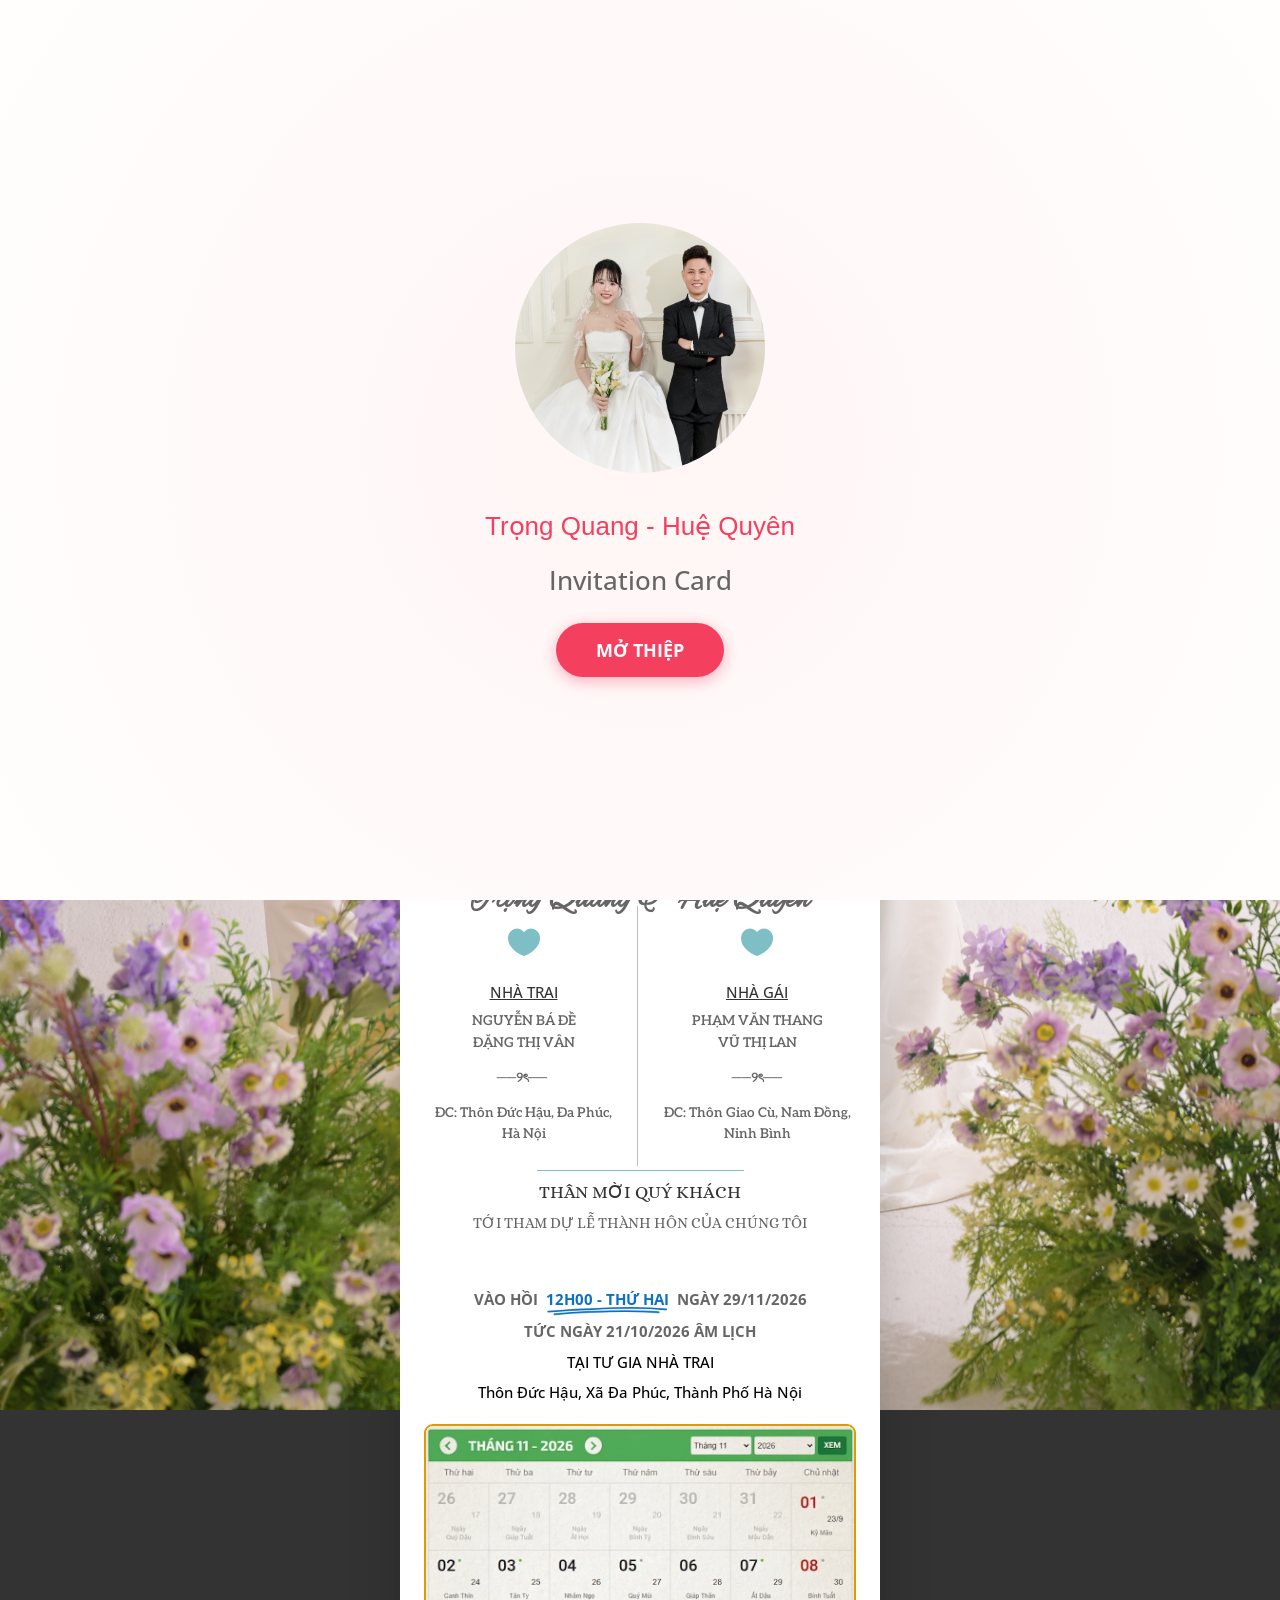
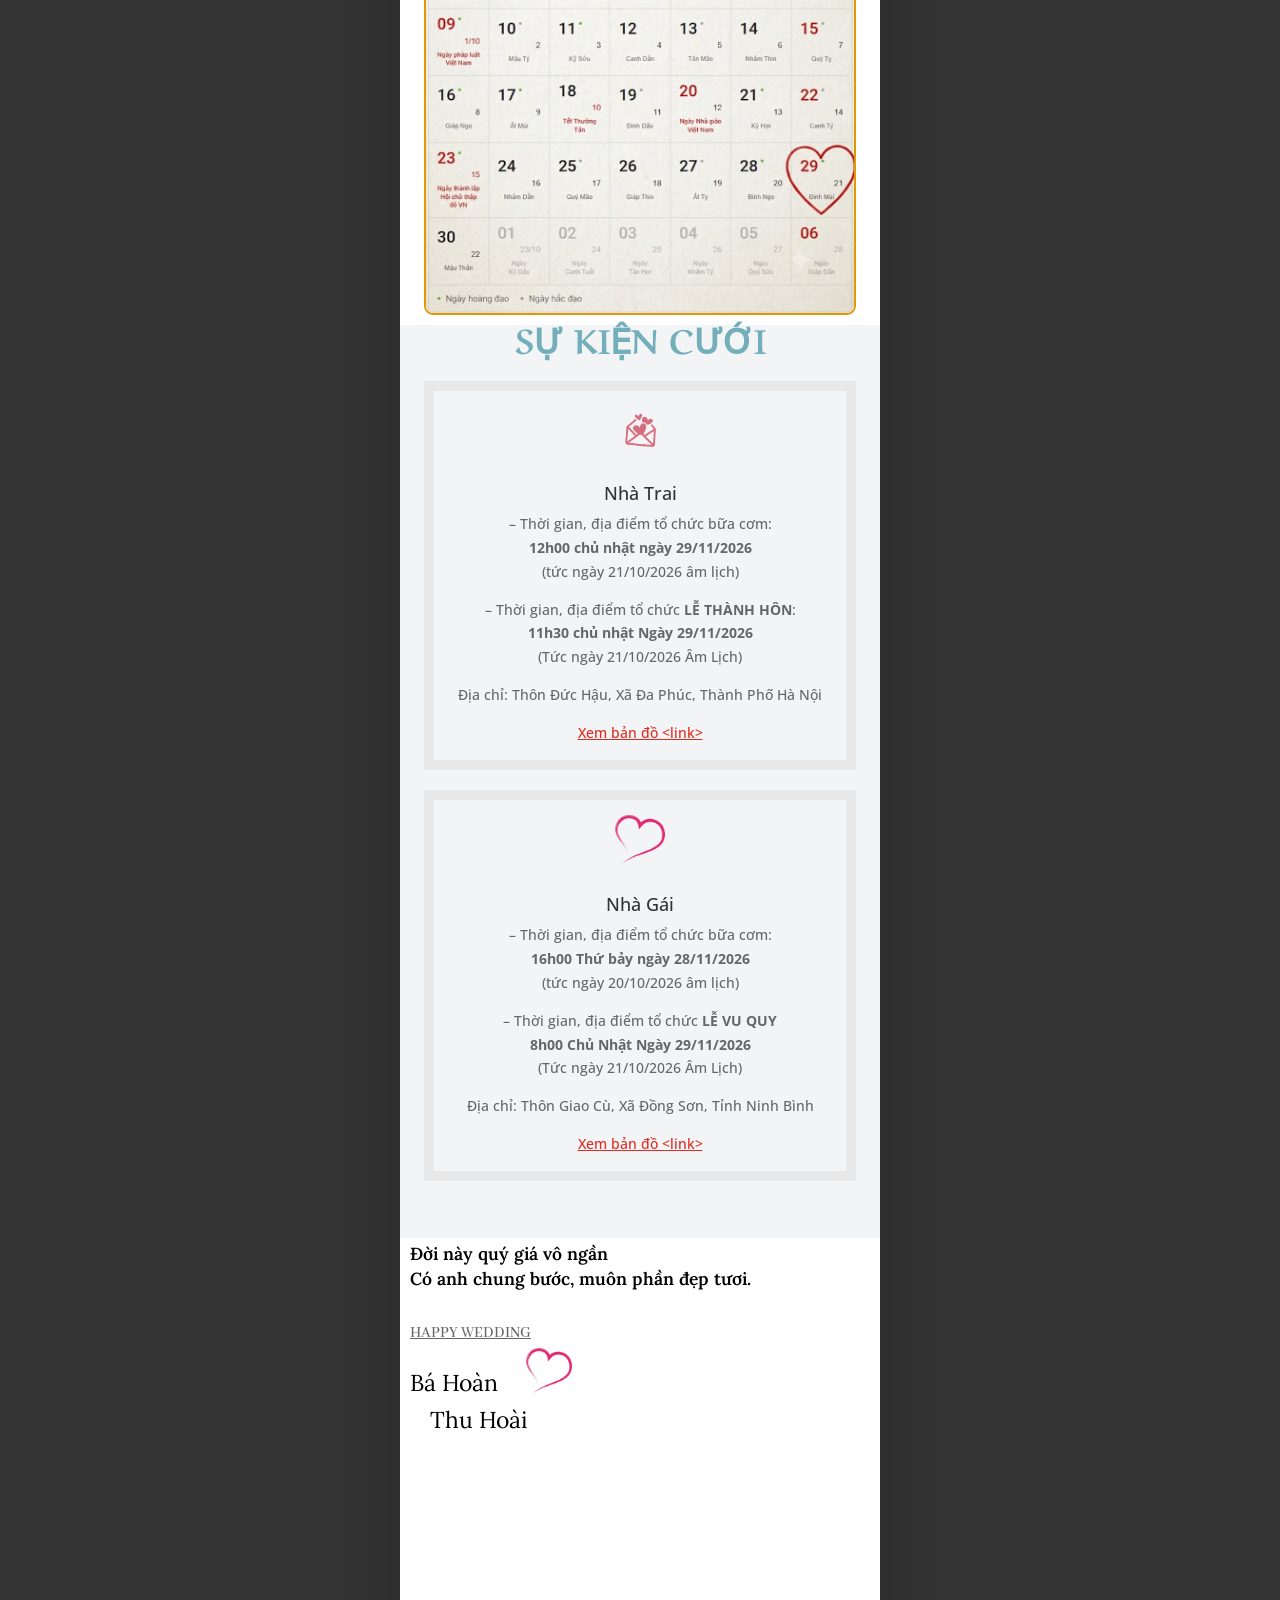
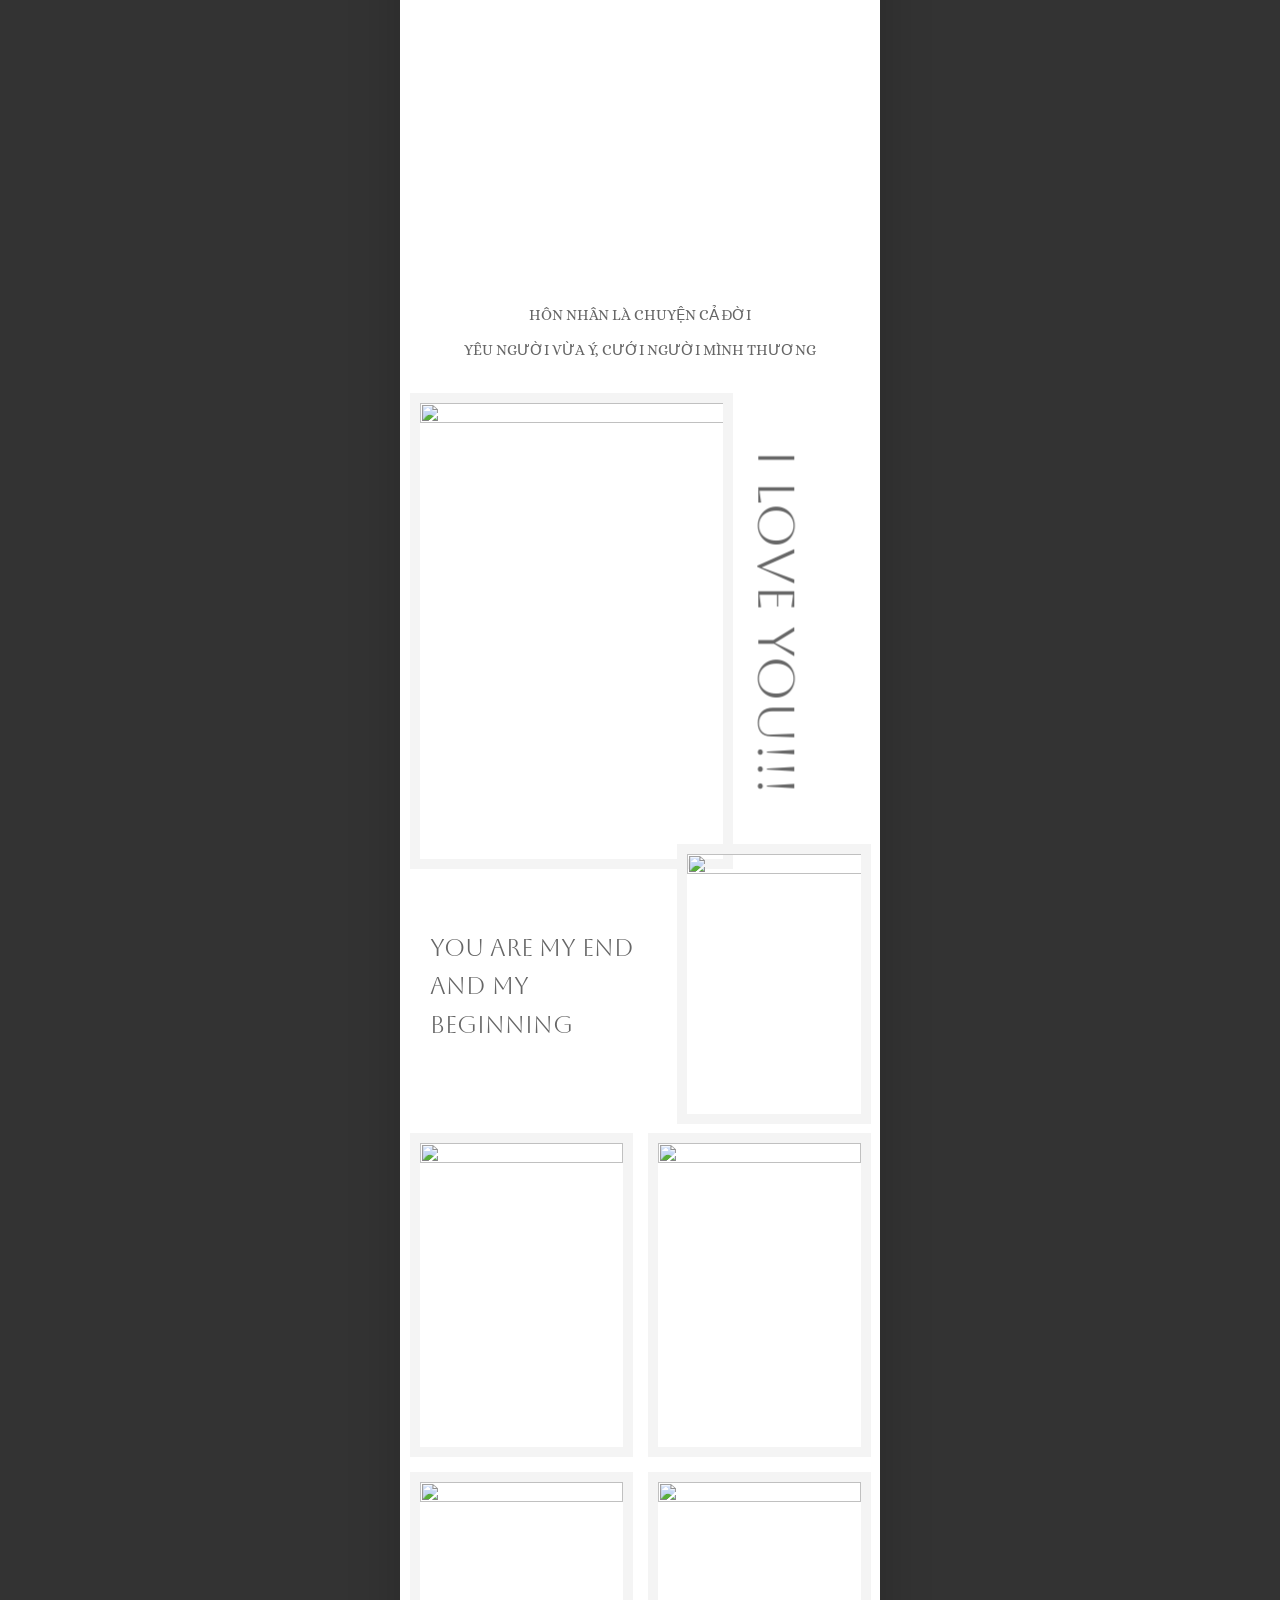
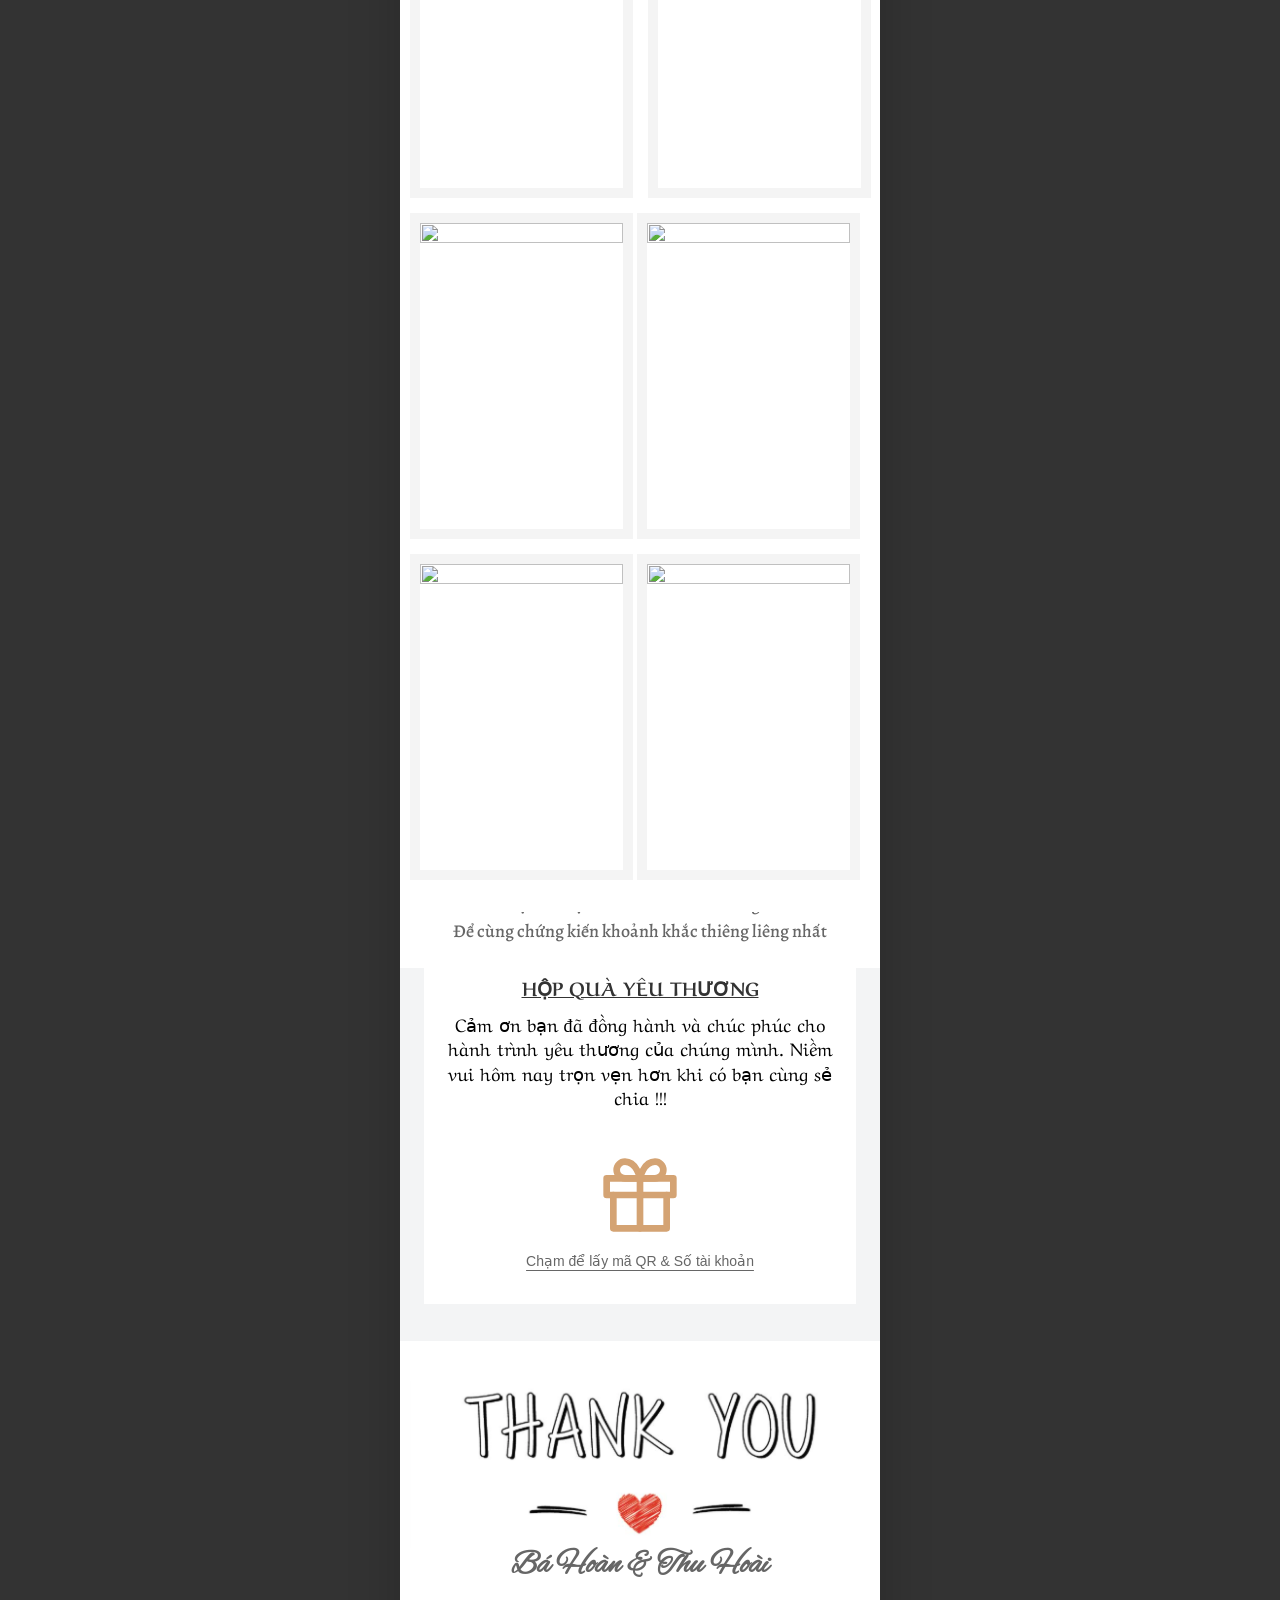
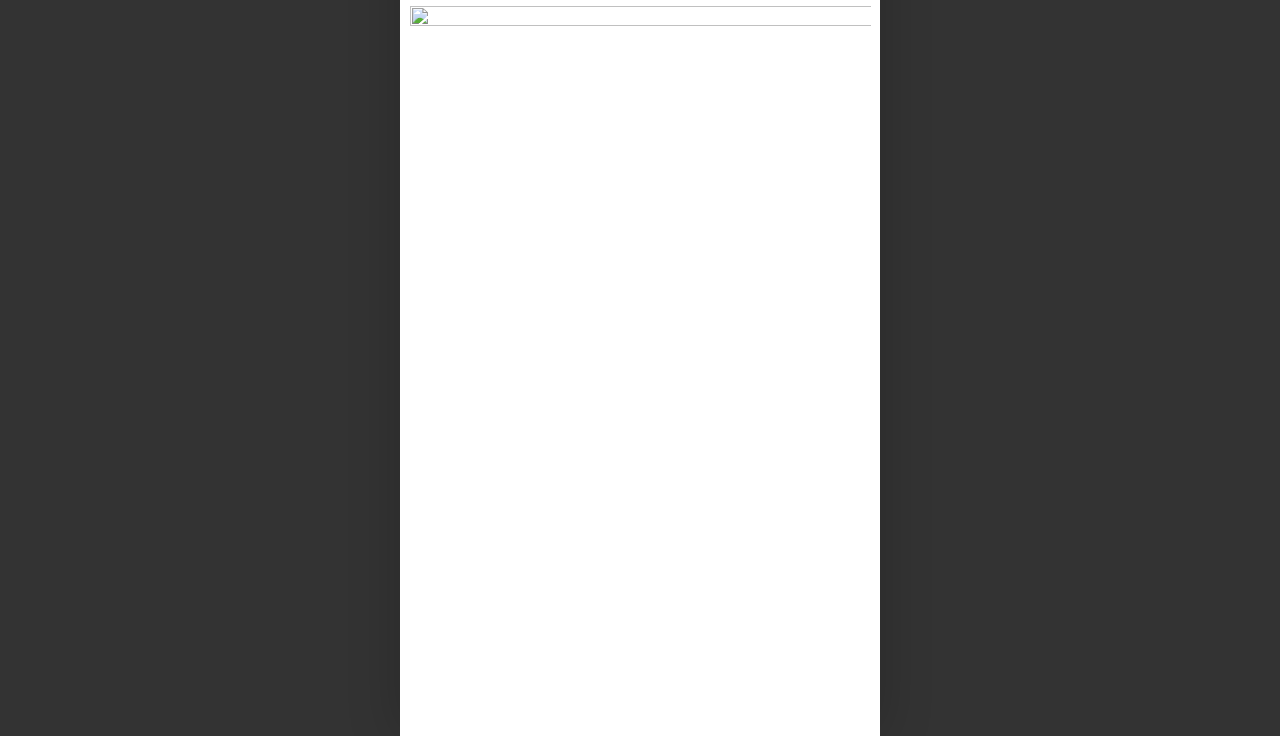
==== commit 8cadb8ea: "update" ====
--- a/index.html
+++ b/index.html
@@ -4180,9 +4180,9 @@
                                                                                 <div class="dipl_image_card_inner_content_wrapper">
                                                                                     <h4 class="dipl_image_card_title">Nhà Trai</h4>
                                                                                     <div class="dipl_image_card_content">
-                                                                                        <p>ĐÀO VĂN CẢI<br />ĐÀO THỊ HÒA</p>
+                                                                                        <p>NGUYỄN BÁ ĐỀ<br />ĐẶNG THỊ VÂN</p>
                                                                                         <p><span>──୨ৎ── </span></p>
-                                                                                        <p><span>ĐC: Thôn Chùa, Đa Phúc, Hà Nội</span></p>
+                                                                                        <p><span>ĐC: Thôn Đức Hậu, Đa Phúc, Hà Nội</span></p>
                                                                                     </div>
                                                                                 </div>
                                                                             </div>
@@ -4197,9 +4197,9 @@
                                                                                 <div class="dipl_image_card_inner_content_wrapper">
                                                                                     <h4 class="dipl_image_card_title">Nhà Gái</h4>
                                                                                     <div class="dipl_image_card_content">
-                                                                                        <p>NGUYỄN VĂN CÁT<br />NGUYỄN THỊ LIÊN</p>
+                                                                                        <p>PHẠM VĂN THANG<br />VŨ THỊ LAN</p>
                                                                                         <p><span>──୨ৎ──</span></p>
-                                                                                        <p><span>ĐC: Thôn Đại Tảo, Đa Phúc, Hà Nội</span></p>
+                                                                                        <p><span>ĐC: Thôn Giao Cù, Nam Đồng, Ninh Bình</span></p>
                                                                                     </div>
                                                                                 </div>
                                                                             </div>
@@ -4273,7 +4273,7 @@
                                                     <?xml version="1.0" encoding="utf-8"?>
                                                     <!-- Generator: Adobe Illustrator 24.3.0, SVG Export Plug-In . SVG Version: 6.00 Build 0)  --><svg version="1.1" id="Layer_1" xmlns="http://www.w3.org/2000/svg" xmlns:xlink="http://www.w3.org/1999/xlink" x="0px" y="0px" viewBox="0 0 176.4 15.3" style="enable-background:new 0 0 176.4 15.3;" xml:space="preserve"><style type="text/css">.st0{fill:none;stroke:#231F20;stroke-width:2.5;stroke-linecap:round;stroke-linejoin:round;}</style><path class="st0" d="M3.7,8.4c0,0,112.2-9,169.3-3.1"/><path class="st0" d="M12.7,12.2c0,0,92.8-8,149.9-2.7"/></svg></span>
                                                     <span
-                                                        class="dipl_text_highlighter_post_inner_wrapper">&nbsp;Ngày 30/03/2026</span>
+                                                        class="dipl_text_highlighter_post_inner_wrapper">&nbsp;Ngày 29/11/2026</span>
                                                 </div>
                                             </div>
                                         </div>
@@ -4283,13 +4283,13 @@
                                     <div class="et_pb_column et_pb_column_4_4 et_pb_column_2  et_pb_css_mix_blend_mode_passthrough et-last-child">
                                         <div class="et_pb_module et_pb_text et_pb_text_4  et_pb_text_align_center et_pb_bg_layout_light">
                                             <div class="et_pb_text_inner">
-                                                <p>Tức ngày 12/02/2026 Âm Lịch</p>
+                                                <p>Tức ngày 21/10/2026 Âm Lịch</p>
                                             </div>
                                         </div>
                                         <div class="et_pb_module et_pb_text et_pb_text_5  et_pb_text_align_center et_pb_bg_layout_light">
                                             <div class="et_pb_text_inner">
                                                 <h4>Tại tư gia nhà trai</h4>
-                                                <p>Thôn Chùa, Xã Đa Phúc, Thành Phố Hà Nội</p>
+                                                <p>Thôn Đức Hậu, Xã Đa Phúc, Thành Phố Hà Nội</p>
                                             </div>
                                         </div>
                                     </div>
@@ -4302,7 +4302,7 @@
                                             <div class="et_pb_image_wrap">
                                                 <img
                                                     loading="lazy"
-                                                    src="./wp-content/uploads/2026/02/date.png"
+                                                    src="./wp-content/uploads/2026/02/date.jpg"
                                                     alt=""
                                                     title="Frame 2"
                                                     class="wp-image-56"
@@ -4326,10 +4326,10 @@
                                                 <div class="et_pb_blurb_container">
                                                     <h4 class="et_pb_module_header"><span>Nhà Trai</span></h4>
                                                     <div class="et_pb_blurb_description">
-                                                        <p>&#8211; Thời gian, địa điểm tổ chức bữa cơm:<br /><strong>16h00 chủ nhật ngày 29/03/2026 </strong><br />(tức ngày 11/02/2026 âm lịch)</p>
-                                                        <p>&#8211; Thời gian, địa điểm tổ chức <strong>LỄ THÀNH HÔN</strong>:<br /><strong>12h00 thứ hai Ngày 30/03/2026 </strong><br />(Tức ngày 12/02/2026 Âm Lịch)</p>
-                                                        <p>Địa chỉ: Thôn Chùa, Xã Đa Phúc, Thành Phố Hà Nội</p>
-                                                        <p><a href="https://maps.app.goo.gl/2UmYBN6dbsVBPhnY9">Xem bản đồ &lt;link&gt;</a></p>
+                                                        <p>&#8211; Thời gian, địa điểm tổ chức bữa cơm:<br /><strong>12h00 chủ nhật ngày 29/11/2026 </strong><br />(tức ngày 21/10/2026 âm lịch)</p>
+                                                        <p>&#8211; Thời gian, địa điểm tổ chức <strong>LỄ THÀNH HÔN</strong>:<br /><strong>11h30 chủ nhật Ngày 29/11/2026 </strong><br />(Tức ngày 21/10/2026 Âm Lịch)</p>
+                                                        <p>Địa chỉ: Thôn Đức Hậu, Xã Đa Phúc, Thành Phố Hà Nội</p>
+                                                        <p><a href="https://share.google/fnTRrDeCu3Sbwf4lu">Xem bản đồ &lt;link&gt;</a></p>
                                                     </div>
                                                 </div>
                                             </div>
@@ -4340,10 +4340,10 @@
                                                 <div class="et_pb_blurb_container">
                                                     <h4 class="et_pb_module_header"><span>Nhà Gái</span></h4>
                                                     <div class="et_pb_blurb_description">
-                                                        <p>&#8211; Thời gian, địa điểm tổ chức bữa cơm:<br /><strong>16h00 chủ nhật ngày 29/03/2026 </strong><br />(tức ngày 11/02/2026 âm lịch)</p>
-                                                        <p>&#8211; Thời gian, địa điểm tổ chức <strong>LỄ VU QUY</strong><br /><strong>11h00 thứ hai Ngày 30/03/2026 </strong><br />(Tức ngày 12/02/2026 Âm Lịch)</p>
-                                                        <p>Địa chỉ: Thôn Đại Tảo, Xã Đa Phúc, Thành Phố Hà Nội</p>
-                                                        <p><a href="https://maps.app.goo.gl/Hc3xYSNSvquij6Zy6">Xem bản đồ &lt;link&gt;</a></p>
+                                                        <p>&#8211; Thời gian, địa điểm tổ chức bữa cơm:<br /><strong>16h00 Thứ bảy ngày 28/11/2026 </strong><br />(tức ngày 20/10/2026 âm lịch)</p>
+                                                        <p>&#8211; Thời gian, địa điểm tổ chức <strong>LỄ VU QUY</strong><br /><strong>8h00 Chủ Nhật Ngày 29/11/2026 </strong><br />(Tức ngày 21/10/2026 Âm Lịch)</p>
+                                                        <p>Địa chỉ: Thôn Giao Cù, Xã Đồng Sơn, Tỉnh Ninh Bình</p>
+                                                        <p><a href="https://maps.app.goo.gl/MEKWB8XR3jhFext69">Xem bản đồ &lt;link&gt;</a></p>
                                                     </div>
                                                 </div>
                                             </div>
@@ -4366,12 +4366,12 @@
                                         </div>
                                         <div class="et_pb_module et_pb_text et_pb_text_9  et_pb_text_align_left et_pb_bg_layout_light">
                                             <div class="et_pb_text_inner">
-                                                <p>Trọng Quang</p>
+                                                <p>Bá Hoàn</p>
                                             </div>
                                         </div>
                                         <div class="et_pb_module et_pb_text et_pb_text_10  et_pb_text_align_left et_pb_bg_layout_light">
                                             <div class="et_pb_text_inner">
-                                                <p>Huệ Quyên</p>
+                                                <p>Thu Hoài</p>
                                             </div>
                                         </div>
                                         <div class="et_pb_module et_pb_image et_pb_image_5 et_pb_image_sticky">
@@ -4534,13 +4534,13 @@
                                                                        <span class="role-badge groom">STK CHÚ RỂ</span>
                                                                    </div>
                                                                    <div class="bank-header">
-                                                                       <span class="bank-name">Ngân Hàng ACB</span>
+                                                                       <span class="bank-name">Ngân Hàng MBbank</span>
                                                                    </div>
                                                                    <div class="qr-wrapper">
-                                                                       <img decoding="async" src="./wp-content/uploads/2026/02/qr_code_quang.jpg" alt="QR">
+                                                                       <img decoding="async" src="./wp-content/uploads/2026/02/qr_code_hoan.jpg" alt="QR">
                                                                    </div>
                                                                    <div class="account-info">
-                                                                       <p class="acc-num" id="accNumGroom">10637407</p>
+                                                                       <p class="acc-num" id="accNumGroom">555515061998</p>
                                                                        <button class="copy-btn" onclick="copyToClipboard('accNumGroom', this)">
                                                                            <span class="icon">📋</span> COPY STK
                                                                        </button>
@@ -4551,13 +4551,13 @@
                                                                        <span class="role-badge groom">STK CÔ DÂU</span>
                                                                    </div>
                                                                    <div class="bank-header">
-                                                                       <span class="bank-name">Ngân Hàng TPBank</span>
+                                                                       <span class="bank-name">Ngân Hàng Vietcombank</span>
                                                                    </div>
                                                                    <div class="qr-wrapper">
-                                                                       <img decoding="async" src="./wp-content/uploads/2026/02/qr_code_quyen.png" alt="QR">
+                                                                       <img decoding="async" src="./wp-content/uploads/2026/02/qr_code_hoai.jpg" alt="QR">
                                                                    </div>
                                                                    <div class="account-info">
-                                                                       <p class="acc-num" id="accNumGroom1">0974119283</p>
+                                                                       <p class="acc-num" id="accNumGroom1">0711000298207</p>
                                                                        <button class="copy-btn" onclick="copyToClipboard('accNumGroom1', this)">
                                                                            <span class="icon">📋</span> COPY STK
                                                                        </button>
@@ -4580,7 +4580,7 @@
                                         </div>
                                         <div class="et_pb_module et_pb_text et_pb_text_16  et_pb_text_align_center et_pb_bg_layout_light">
                                             <div class="et_pb_text_inner">
-                                                <p>Trọng Quang &amp; Huệ Quyên</p>
+                                                <p>Bá Hoàn &amp; Thu Hoài</p>
                                             </div>
                                         </div>
                                         <div class="et_pb_module et_pb_image et_pb_image_9 et_pb_image_sticky">
@@ -4786,7 +4786,7 @@
             const wishesListDiv = document.getElementById('wishes-list');
             const scrollArea = document.getElementById('wishes-scroll-area');
             const preDefinedWishes = [{
-                name: "Chị Phượng",
+                name: "Chị Hiền",
                 message: "Chúc hai em trăm năm hạnh phúc, sớm sinh quý tử nhé!"
             },
                 {
@@ -4794,48 +4794,40 @@
                     message: "Chúc hai em mãi yêu thương, thấu hiểu và đồng hành cùng nhau suốt chặng đường phía trước nhé!"
                 },
                 {
-                    name: "Chị Huyền",
+                    name: "Chị Yến",
                     message: "Chúc em và người thương một cuộc sống hôn nhân thật viên mãn, luôn tràn đầy tiếng cười và hạnh phúc!"
                 },
                 {
-                    name: "Em Mẫn",
+                    name: "Em Toàn",
                     message: "Chúc anh chị luôn hạnh phúc, sớm có tin vui và mãi mãi yêu nhau như thuở ban đầu ạ!"
                 },
                 {
-                    name: "Em Luân",
+                    name: "Em Dự",
                     message: "Chúc anh chị luôn yêu thương nhau nhé! Chị Quyên nhớ nhường nhịn anh Quang chút đừng bắt nạt anh ^^"
                 },
                 {
-                    name: "Cậu Giang",
+                    name: "Anh Đăng",
                     message: "Chúc cô dâu chú rể mãi mãi yêu thương nhau."
                 },
                 {
-                    name: "Hội độc thân",
+                    name: "Hội 5 chén",
                     message: "Chúc hai bạn trăm năm tình viên mãn, tụi em xin vía hạnh phúc theo với nha 😄❤️"
                 },
                 {
-                    name: "Bạn Hoàn",
+                    name: "Bạn Quang",
                     message: "Chúc mừng hạnh phúc hai bạn! Đám cưới tuyệt vời quá."
                 },
                 {
-                    name: "Em Quí",
+                    name: "Cậu Muối",
                     message: "Chúc anh chị chúc anh chị yêu thương nhau cả đời ạ!!!"
                 },
                 {
-                    name: "Bạn Hưng",
+                    name: "Bạn Tuấn",
                     message: "Chúc hai bạn xây dựng gia đình êm ấm, thuận hòa."
                 },
                 {
-                    name: "Bạn Dương",
+                    name: "Bạn Long",
                     message: "Chúc hai bạn trăm năm hạnh phúc."
-                },
-                {
-                    name: "Hội bạn thân",
-                    message: "Chúc rể mới dâu mới bách niên giai lão nha!!!"
-                },
-                {
-                    name: "Nhóm Thiên Thai",
-                    message: "Chúc hai bạn trăm năm hạnh phúc, ngọt ngào như những ngày đẹp nhất và luôn nắm tay nhau vượt qua mọi điều!"
                 },
                 {
                     name: "Nhóm FA Cúp",
@@ -4846,16 +4838,8 @@
                     message: "Chúc hai bạn trăm năm hạnh phúc, luôn vui vẻ và đồng hành cùng nhau trên mọi chặng đường phía trước!"
                 },
                 {
-                    name: "Bạn Thọ",
-                    message: "Chúc cô dâu chú rể luôn yêu thương, thấu hiểu và cùng nhau xây dựng tổ ấm thật viên mãn!"
-                },
-                {
-                    name: "Bạn Viện",
+                    name: "Bạn Phúc",
                     message: "Chúc hai bạn mãi ngọt ngào như thuở ban đầu và nắm tay nhau đi hết cuộc đời nhé!"
-                },
-                {
-                    name: "Bạn Đoàn",
-                    message: "Chúc mừng đôi bạn trẻ! thằng bạn chơi từ thời cởi *** đã lấy vợ rồi nhanh quá!"
                 },
             ];
 
--- a/wp-content/et-cache/6/et-core-unified-deferred-6.min.css
+++ b/wp-content/et-cache/6/et-core-unified-deferred-6.min.css
@@ -155,7 +155,7 @@
 }
 
 div.et_pb_section.et_pb_section_4 {
-    background-image: url("https://daotrongquang.github.io/quang-quyen.wedding/wp-content/uploads/2026/02/LCA_0995.JPG") !important;
+    background-image: url("https://daotrongquang.github.io/hoan-hoai.wedding/wp-content/uploads/2026/02/LCA_0995.JPG") !important;
 }
 
 .et_pb_section_4 {
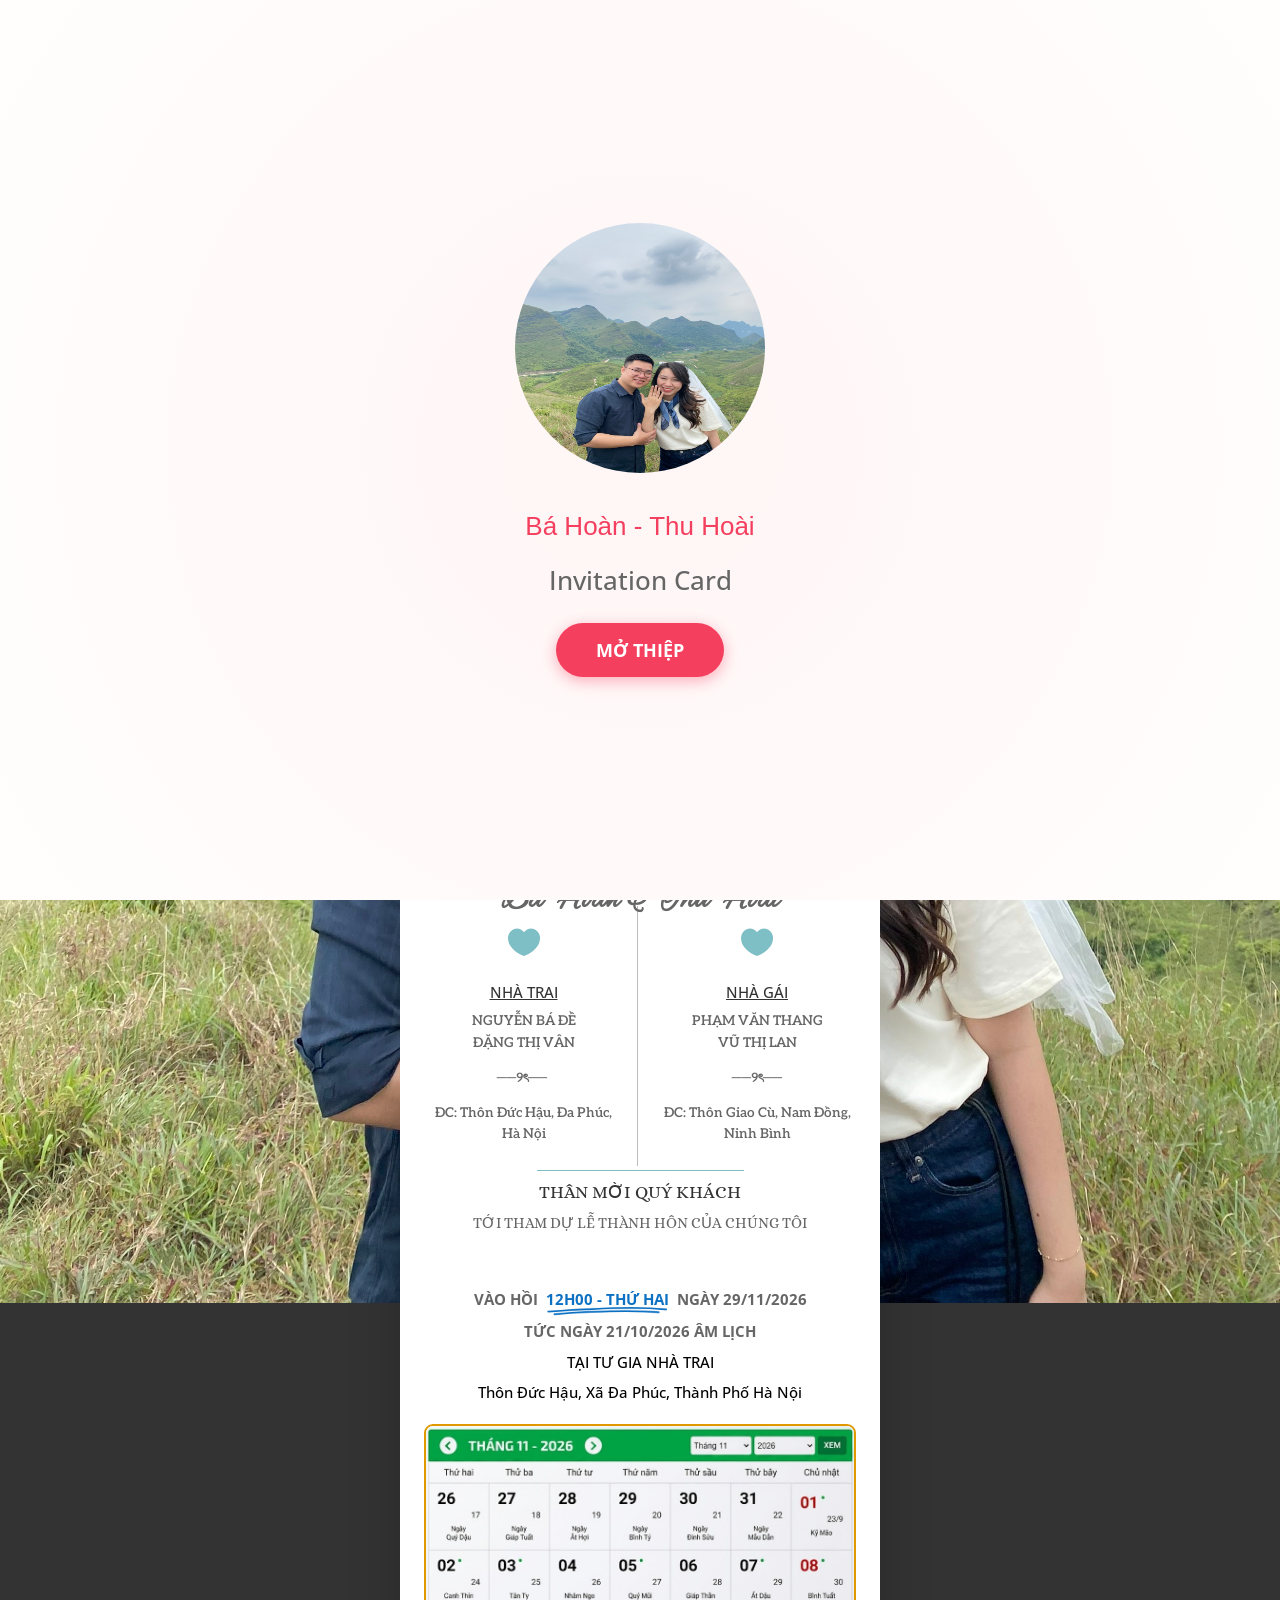
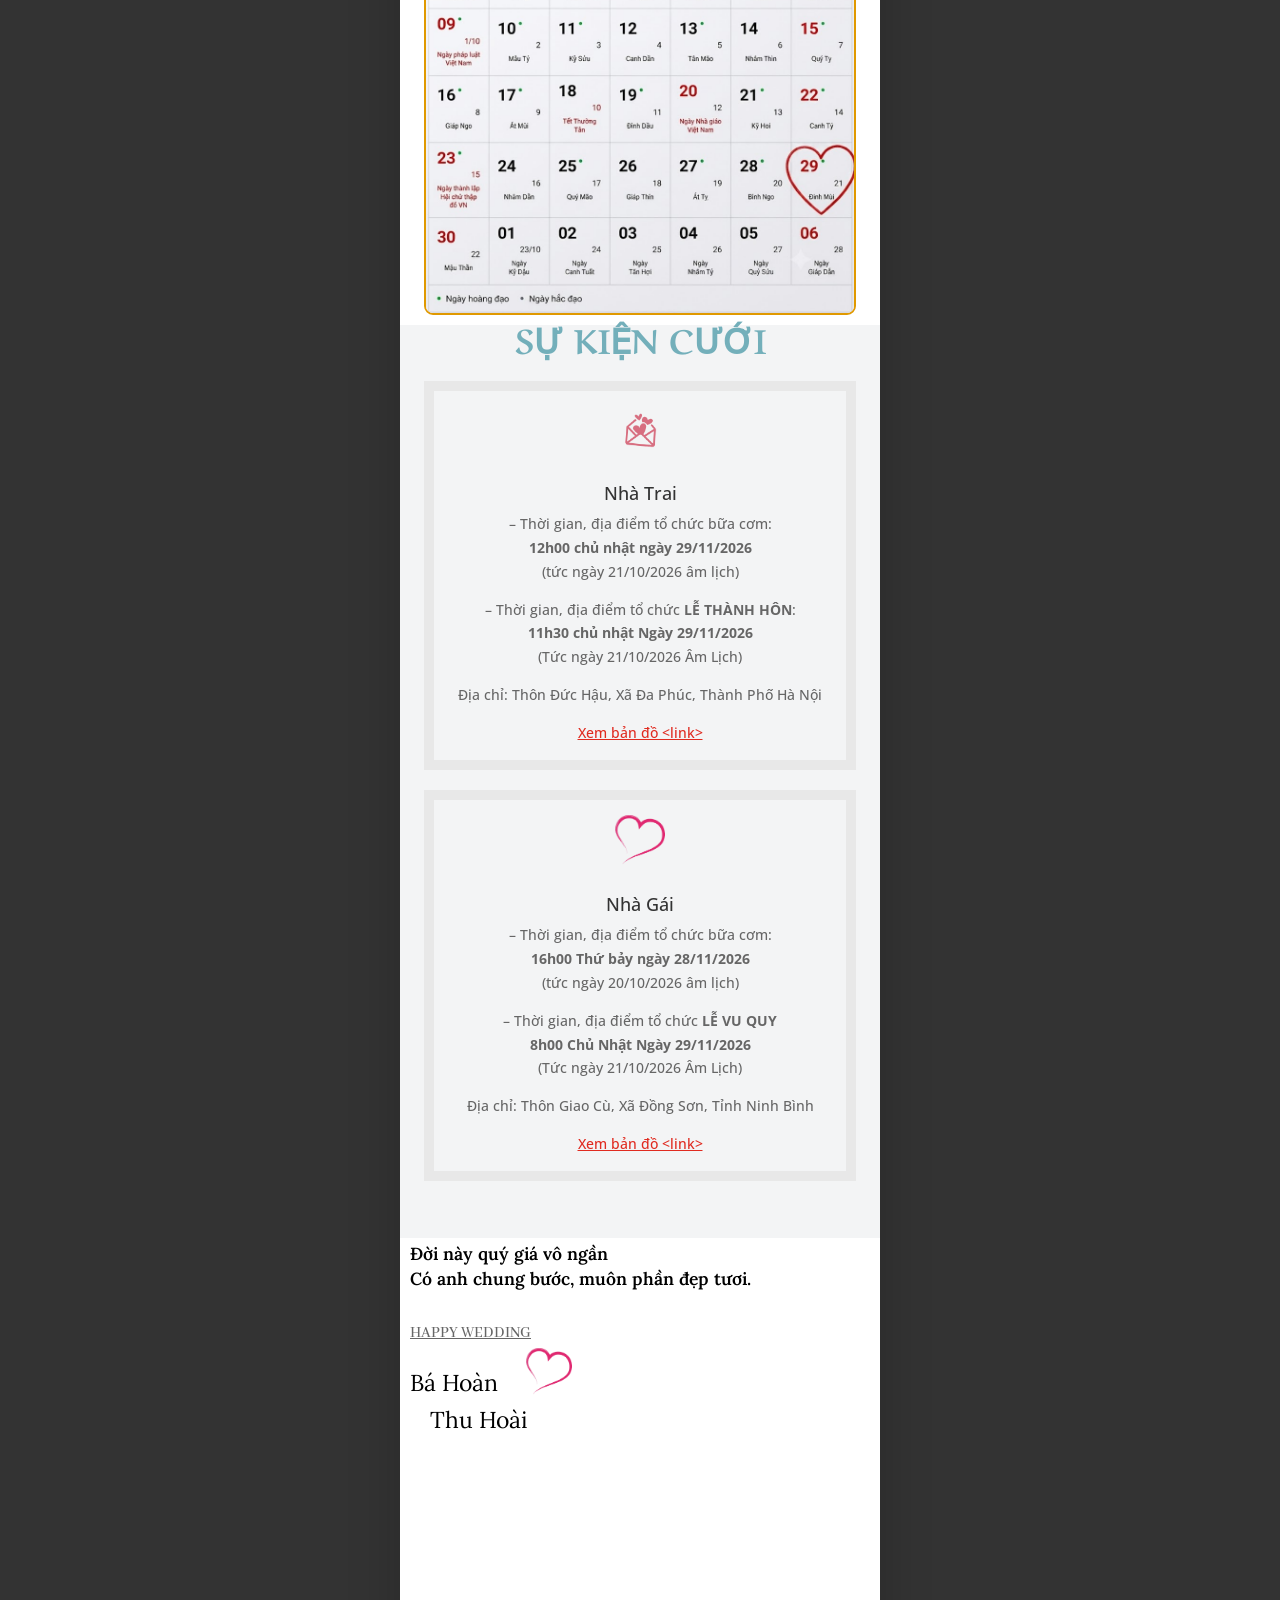
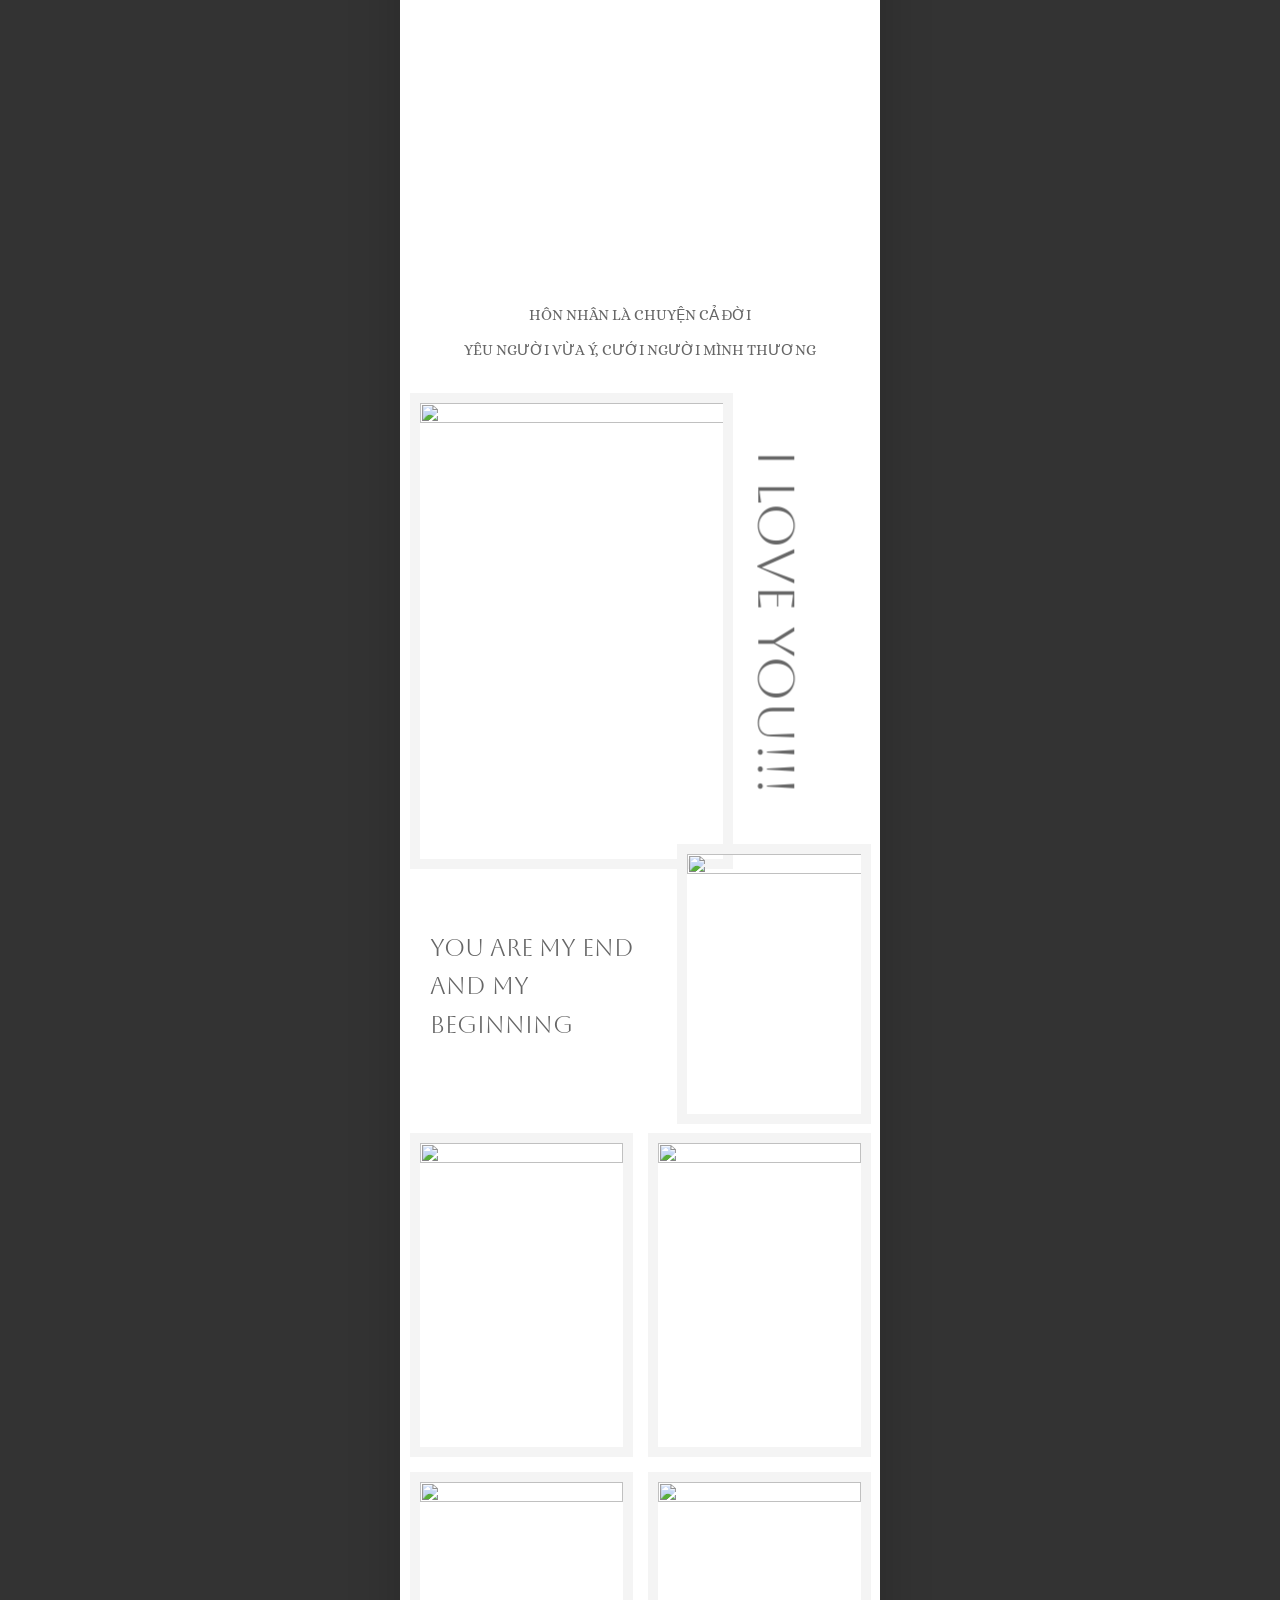
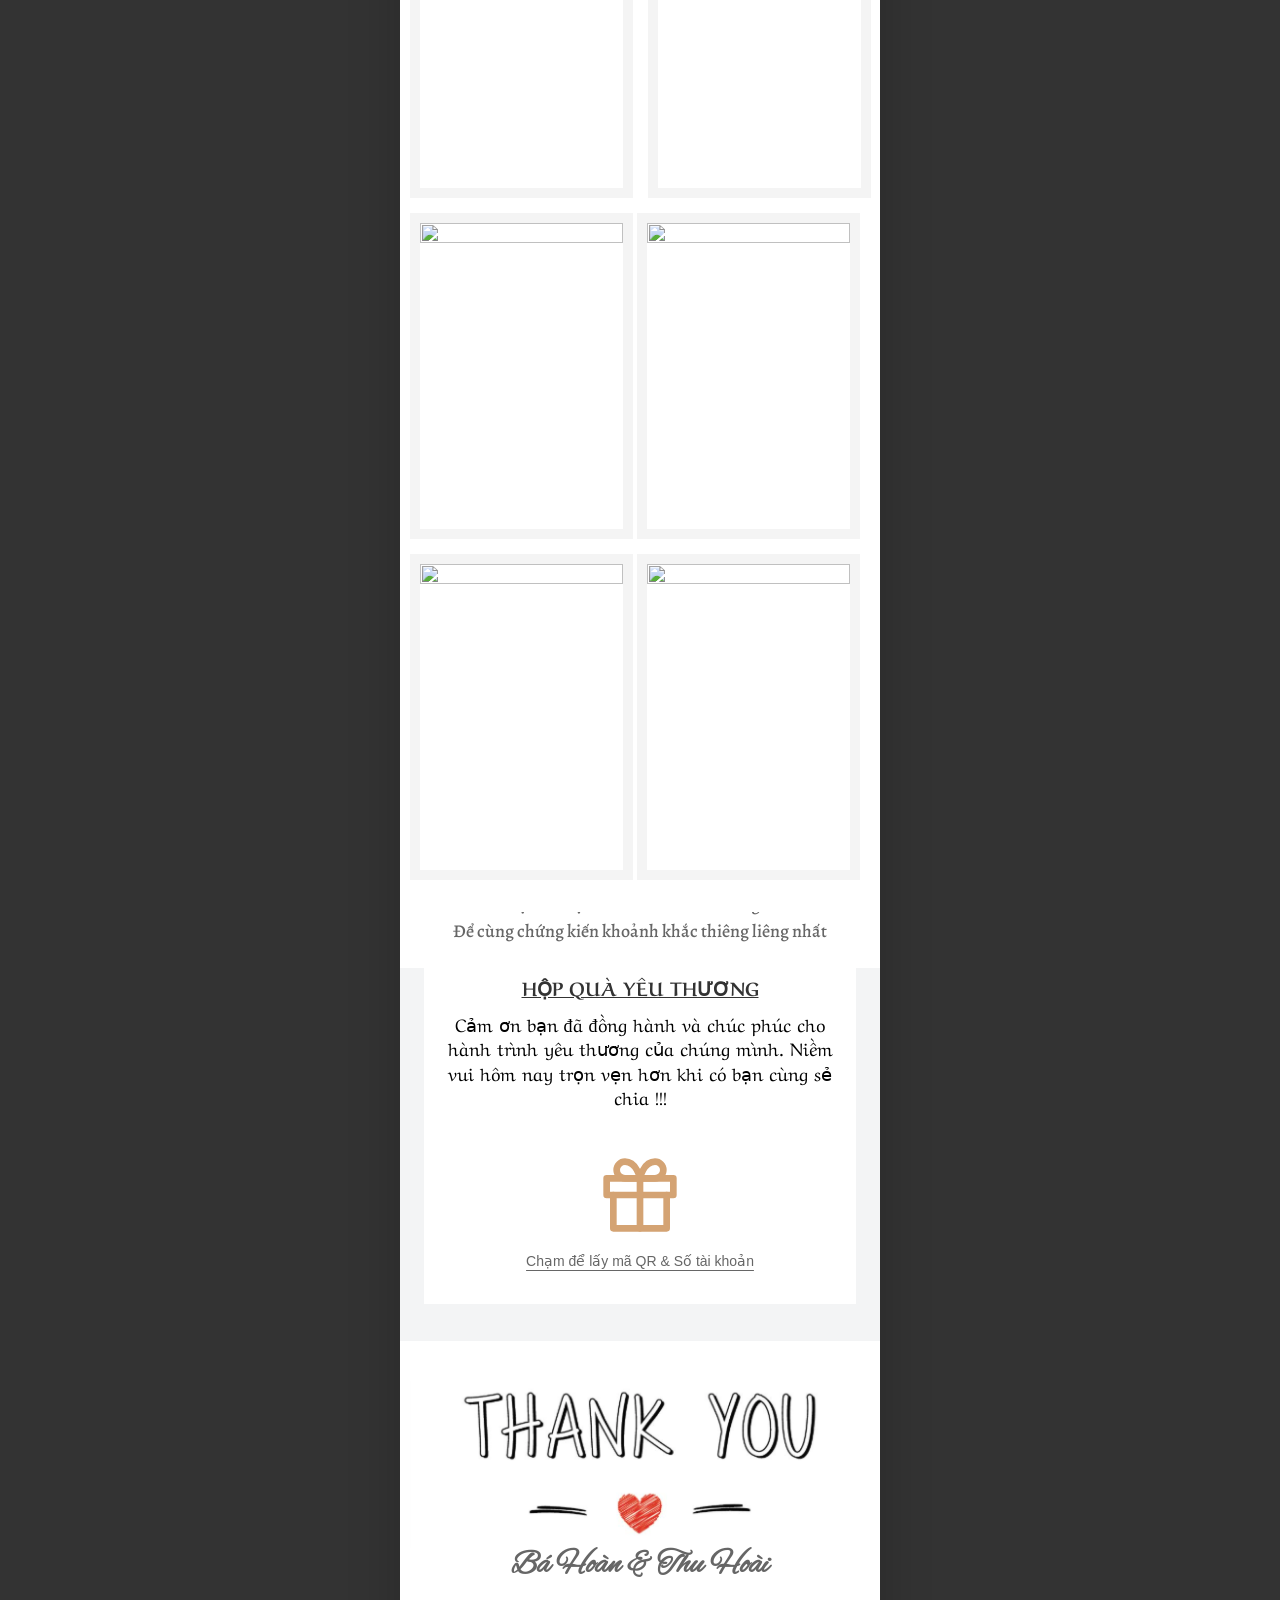
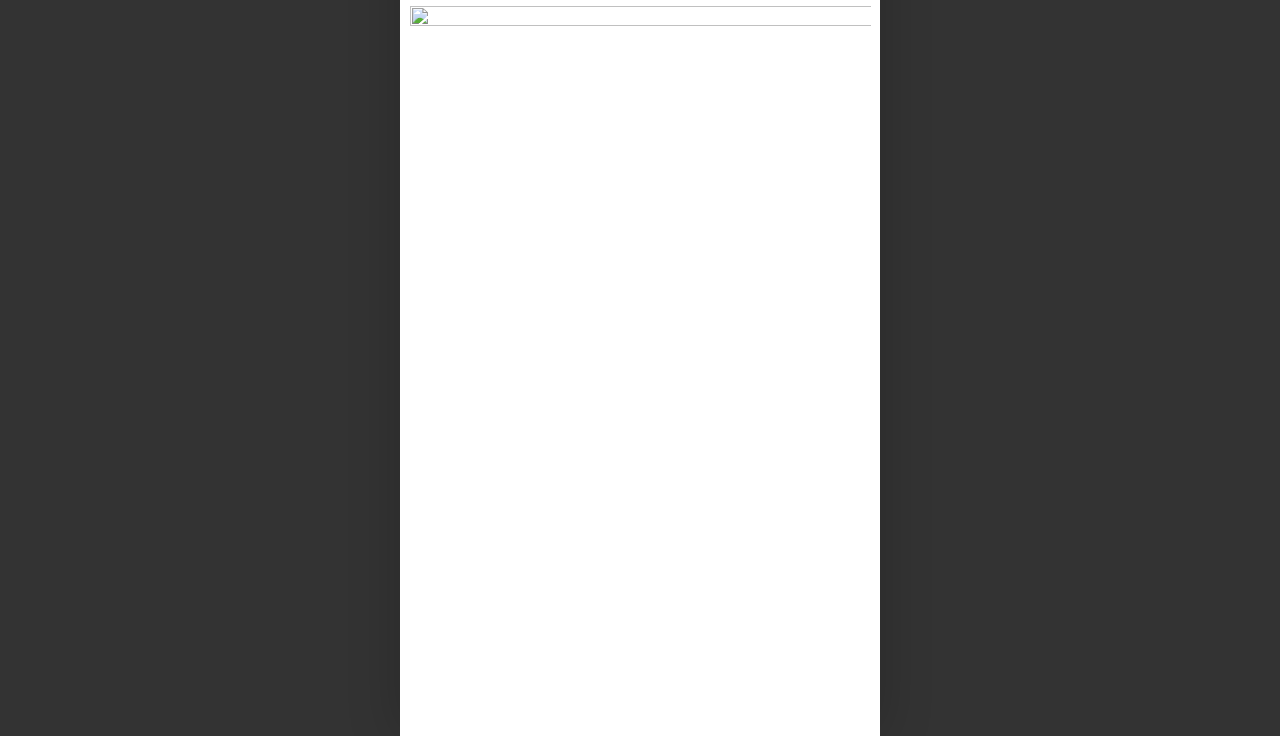
==== commit 89fef65c: "update" ====
--- a/index.html
+++ b/index.html
@@ -8,7 +8,7 @@
         document.documentElement.className = 'js';
     </script>
 
-    <title>Quang Quyên | Wedding</title>
+    <title>Hoàn Hoài | Wedding</title>
     <meta name='robots' content='max-image-preview:large' />
     <link rel='dns-prefetch' href='//fonts.googleapis.com' />
     <meta content="Divi v.4.27.1" name="generator" />
@@ -4163,7 +4163,7 @@
                                         </div>
                                         <div class="et_pb_module et_pb_text et_pb_text_2  et_pb_text_align_center et_pb_bg_layout_light">
                                             <div class="et_pb_text_inner">
-                                                <p>Trọng Quang &amp; Huệ Quyên</p>
+                                                <p>Bá Hoàn &amp; Thu Hoài</p>
                                             </div>
                                         </div>
                                         <div class="et_pb_module dipl_image_card_carousel dipl_image_card_carousel_0  et_pb_text_align_center">
@@ -4591,7 +4591,7 @@
 
                                                 <div id="wedding-overlay">
                                                     <img decoding="async" src="./wp-content/uploads/2026/02/LCA_1266.png" alt="Avatar" class="overlay-avatar" style="margin-bottom: 40px;height: 250px;width: 250px; border-radius: 50%">
-                                                    <h2 style="color: #f43f5e; margin-bottom: 20px; font-family: 'Helvetica Neue', Helvetica, Arial, sans-serif;">Trọng Quang - Huệ Quyên</h2>
+                                                    <h2 style="color: #f43f5e; margin-bottom: 20px; font-family: 'Helvetica Neue', Helvetica, Arial, sans-serif;">Bá Hoàn - Thu Hoài</h2>
                                                     <p style="
     font-size: 26px;
     margin-bottom: 30px;
@@ -4795,15 +4795,15 @@
                 },
                 {
                     name: "Chị Yến",
-                    message: "Chúc em và người thương một cuộc sống hôn nhân thật viên mãn, luôn tràn đầy tiếng cười và hạnh phúc!"
+                    message: "Chúc hai em một cuộc sống hôn nhân thật viên mãn, luôn tràn đầy tiếng cười và hạnh phúc!"
                 },
                 {
                     name: "Em Toàn",
                     message: "Chúc anh chị luôn hạnh phúc, sớm có tin vui và mãi mãi yêu nhau như thuở ban đầu ạ!"
                 },
                 {
-                    name: "Em Dự",
-                    message: "Chúc anh chị luôn yêu thương nhau nhé! Chị Quyên nhớ nhường nhịn anh Quang chút đừng bắt nạt anh ^^"
+                    name: "Em Thảo",
+                    message: "Chúc anh chị luôn yêu thương nhau nhé! Chị Hoài nhớ nhường nhịn anh Hoàn chút đừng bắt nạt anh ^^"
                 },
                 {
                     name: "Anh Đăng",
@@ -4811,7 +4811,7 @@
                 },
                 {
                     name: "Hội 5 chén",
-                    message: "Chúc hai bạn trăm năm tình viên mãn, tụi em xin vía hạnh phúc theo với nha 😄❤️"
+                    message: "Chúc hai em trăm năm tình viên mãn, thi thoảng cho Hoàn đi nhậu với bọn anh. 😄❤️"
                 },
                 {
                     name: "Bạn Quang",
@@ -4833,10 +4833,7 @@
                     name: "Nhóm FA Cúp",
                     message: "Chúc hai bạn mãi hạnh phúc, yêu thương đầy nhà và sớm cho tụi mình ăn cưới lần nữa nha!"
                 },
-                {
-                    name: "Bạn Sìn",
-                    message: "Chúc hai bạn trăm năm hạnh phúc, luôn vui vẻ và đồng hành cùng nhau trên mọi chặng đường phía trước!"
-                },
+                
                 {
                     name: "Bạn Phúc",
                     message: "Chúc hai bạn mãi ngọt ngào như thuở ban đầu và nắm tay nhau đi hết cuộc đời nhé!"
